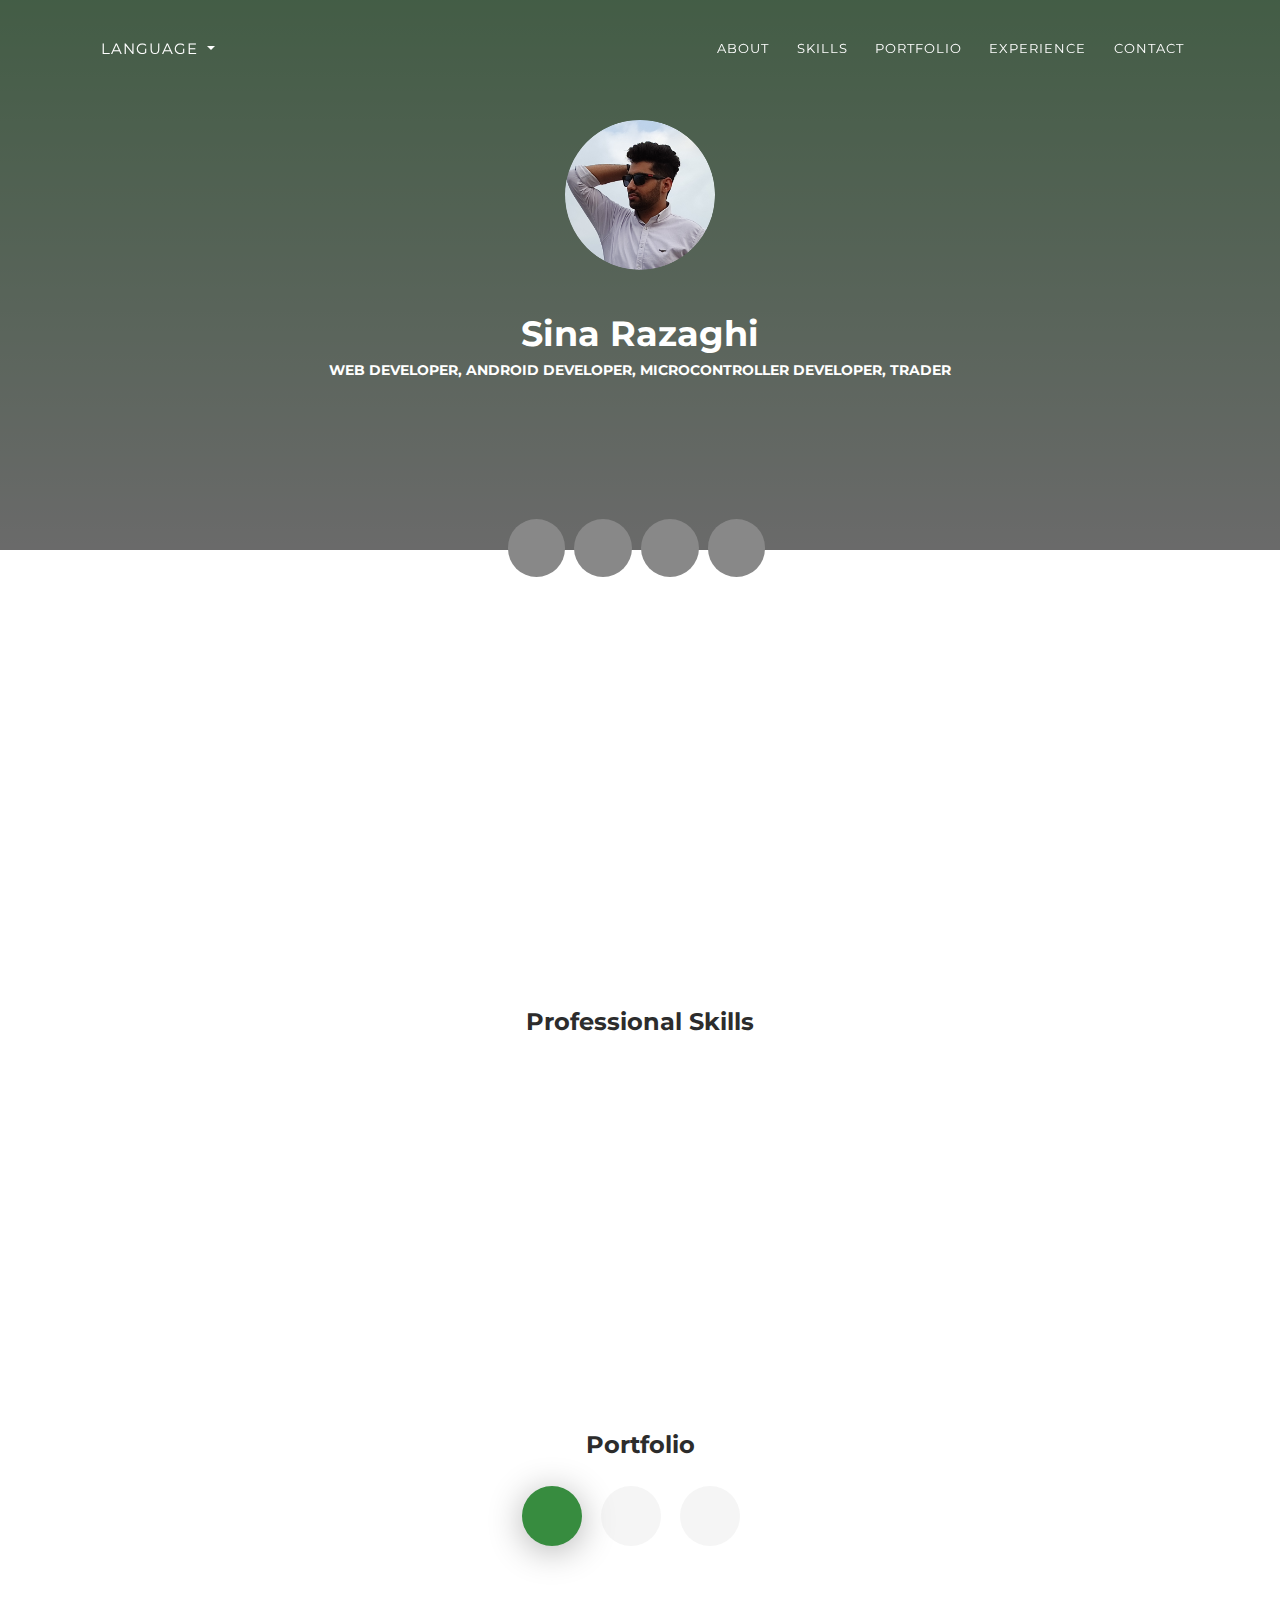
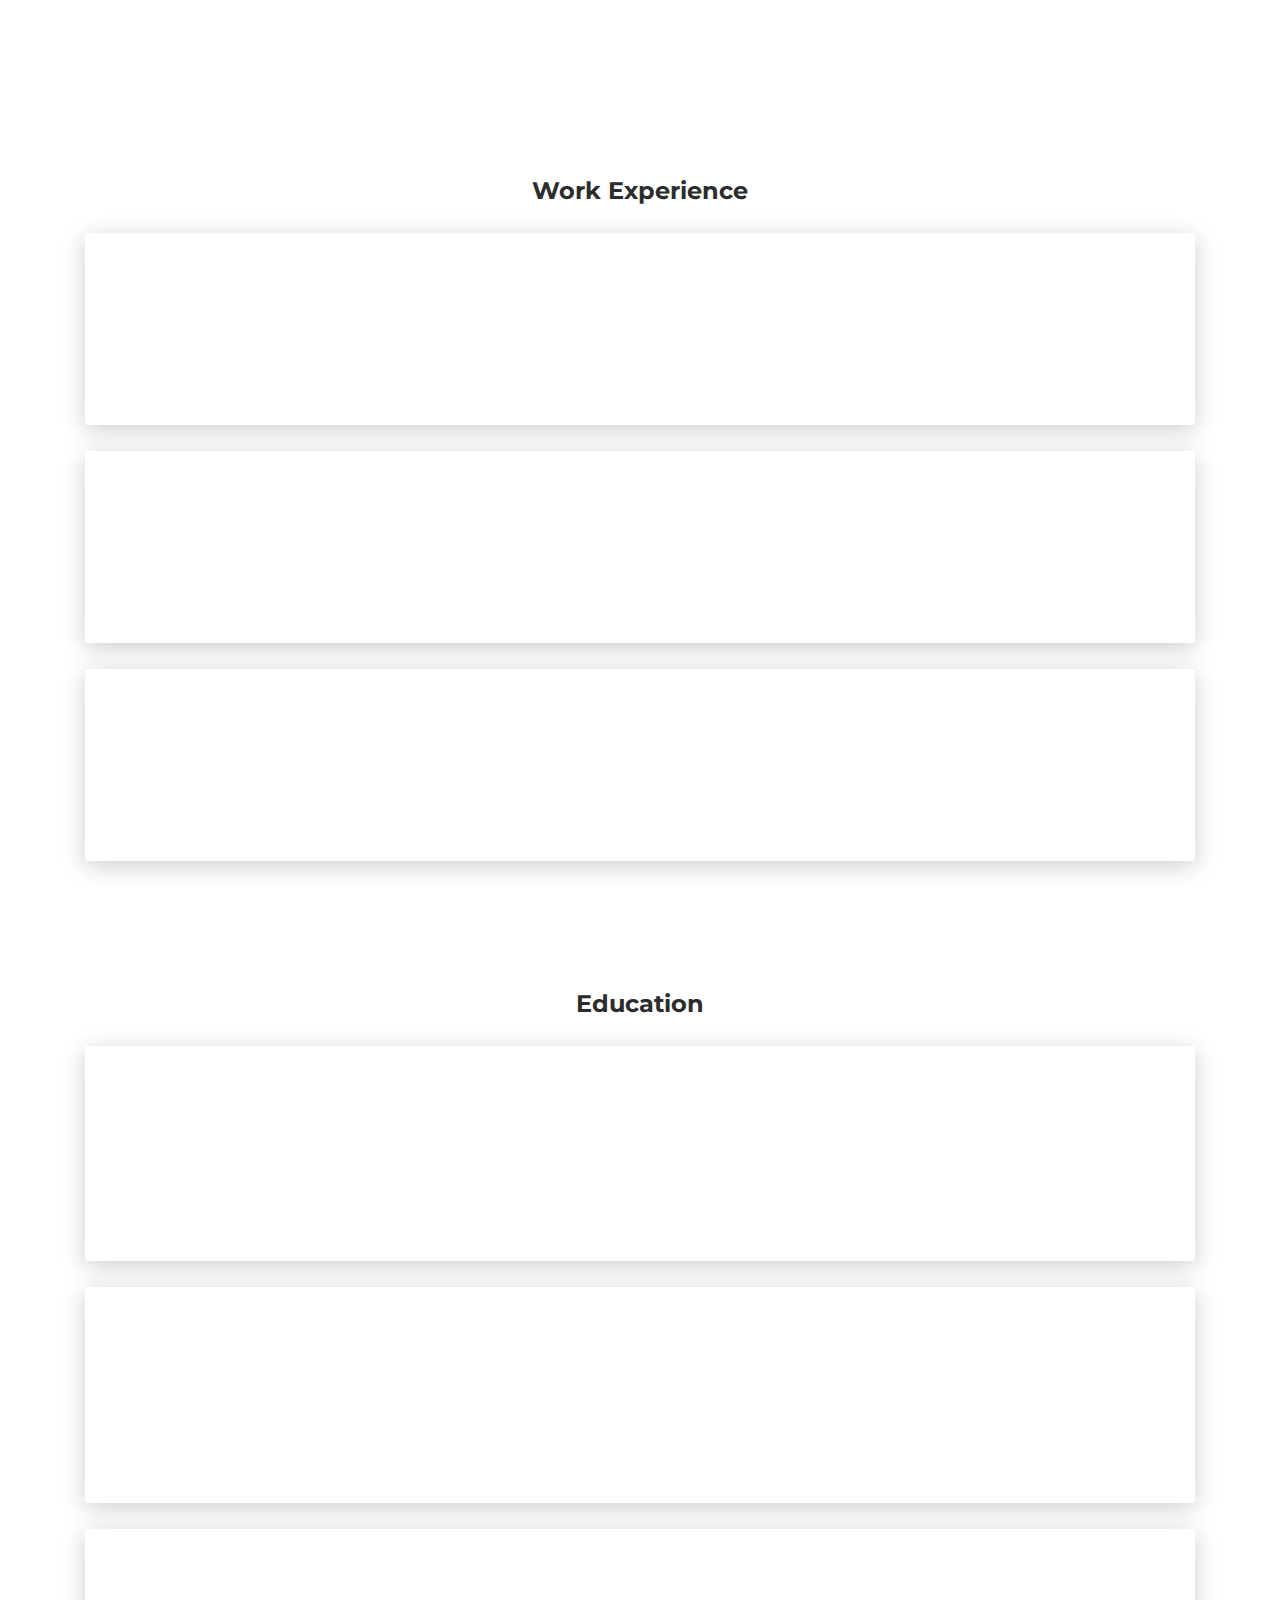
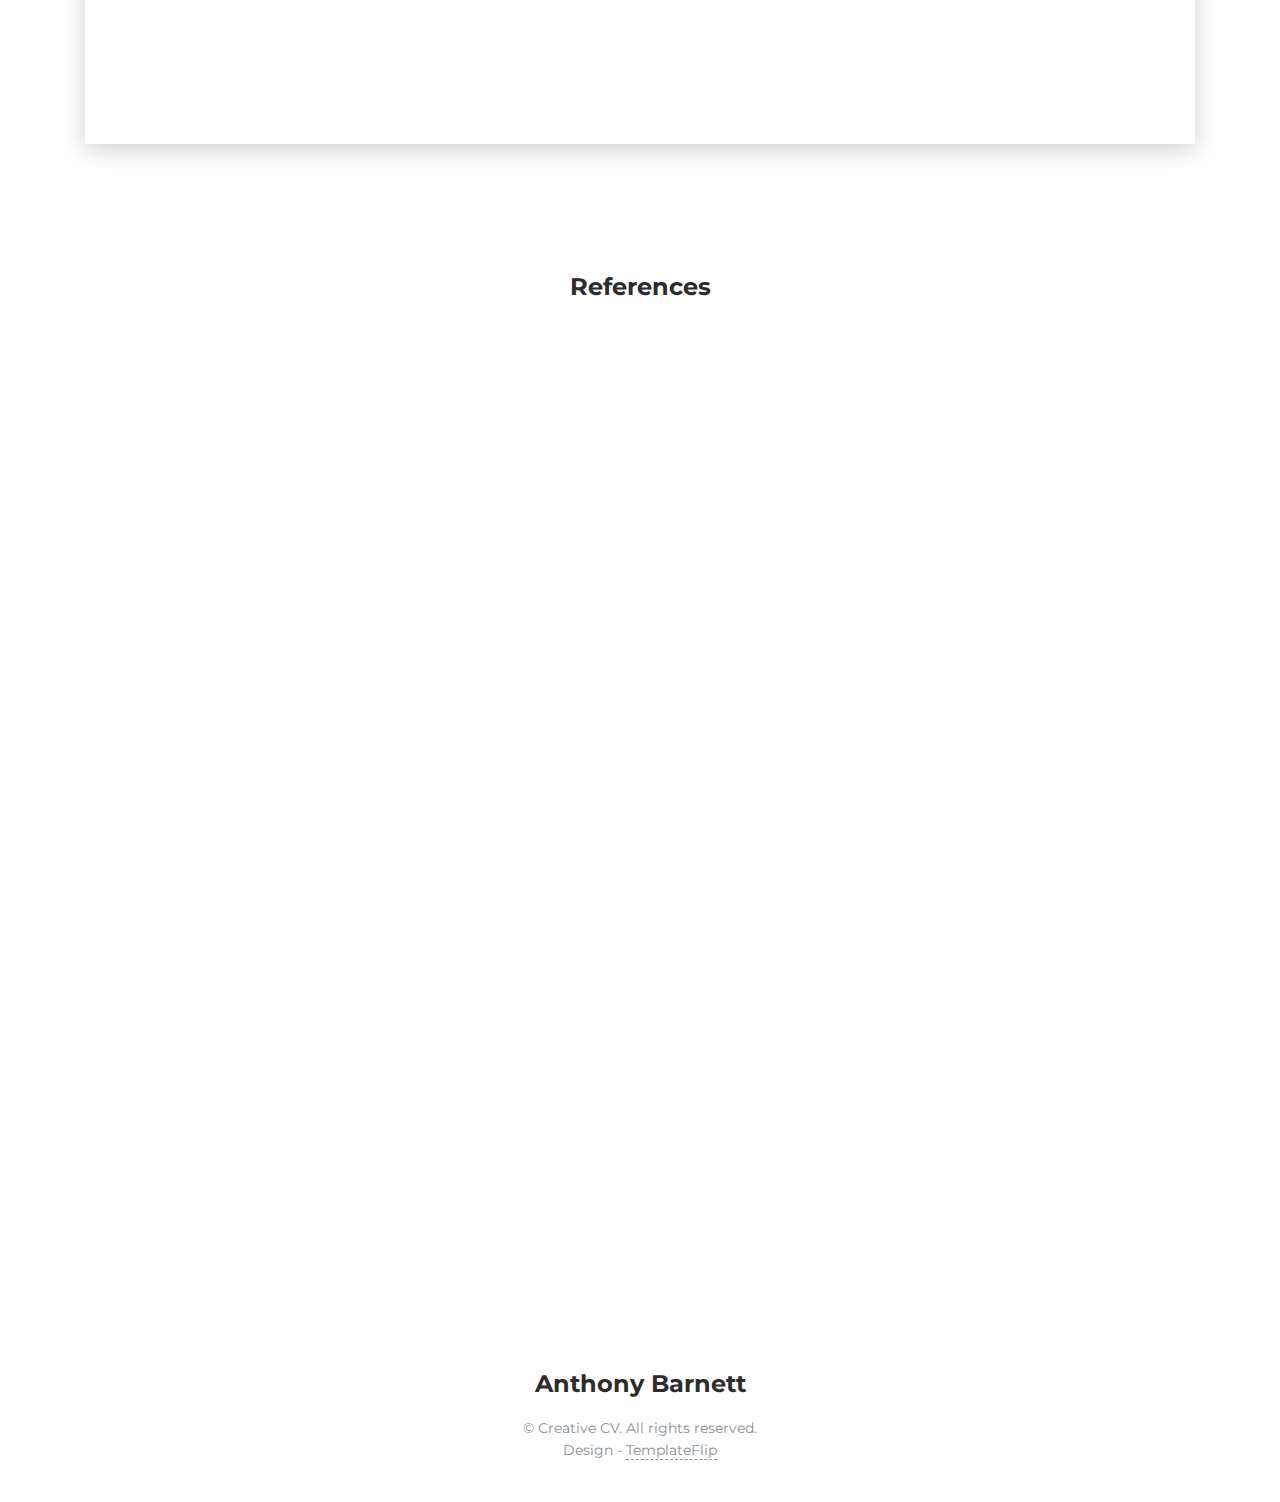
==== index.html @ 437d9777 "Update index.html" ====
<!DOCTYPE html>
<html lang="en-US">
  <head>
    <meta charset="UTF-8">
    <meta http-equiv="X-UA-Compatible" content="IE=edge">
    <meta name="viewport" content="width=device-width, initial-scale=1">
    <title>Sina Razaghi</title>
    <link href="https://fonts.googleapis.com/css?family=Montserrat:400,700,200" rel="stylesheet">
    <link href="https://maxcdn.bootstrapcdn.com/font-awesome/latest/css/font-awesome.min.css" rel="stylesheet">
    <link href="aos.css?ver=1.1.0" rel="stylesheet">
    <link href="bootstrap.min.css?ver=1.1.0" rel="stylesheet">
    <link href="main.css?ver=1.1.0" rel="stylesheet">
    <noscript>
      <style type="text/css">
        [data-aos] {
            opacity: 1 !important;
            transform: translate(0) scale(1) !important;
        }
      </style>
    </noscript>
  </head>
  <body id="top">
    <header>
      <div class="profile-page sidebar-collapse">
        <nav class="navbar navbar-expand-lg fixed-top navbar-transparent bg-primary" color-on-scroll="400">
          <div class="container">
            <div class="navbar-brand dropdown">
              <!-- <a class="navbar-brand nav-link dropdown-toggle" id="navbarDropdown" data-bs-toggle="dropdown" href="#" rel="tooltip">
                sina
              </a> -->
              <a class="nav-link dropdown-toggle" href="#" id="navbarDropdown" role="button" data-bs-toggle="dropdown" aria-expanded="false">
                Language
              </a>
              <ul class="dropdown-menu" aria-labelledby="navbarDropdown" rel="tooltip">
                <li><a class="dropdown-item" href="#">Persian</a></li>
                <li><hr class="dropdown-divider"></li>
                <li><a class="dropdown-item" href="index.html">English</a></li>
              </ul>
              
              <!-- <button class="navbar-toggler navbar-toggler" type="button" data-toggle="collapse" data-target="#navigation" aria-controls="navigation" aria-expanded="false" aria-label="Toggle navigation"><span class="navbar-toggler-bar bar1"></span><span class="navbar-toggler-bar bar2"></span><span class="navbar-toggler-bar bar3"></span></button> -->
            </div>
            <div class="collapse navbar-collapse justify-content-end" id="navigation">
              <ul class="navbar-nav">
                <li class="nav-item"><a class="nav-link smooth-scroll" href="#about">About</a></li>
                <li class="nav-item"><a class="nav-link smooth-scroll" href="#skill">Skills</a></li>
                <li class="nav-item"><a class="nav-link smooth-scroll" href="#portfolio">Portfolio</a></li>
                <li class="nav-item"><a class="nav-link smooth-scroll" href="#experience">Experience</a></li>
                <li class="nav-item"><a class="nav-link smooth-scroll" href="#contact">Contact</a></li>
              </ul>
            </div>
          </div>
        </nav>
      </div>
    </header>
    <div class="page-content">
      <div>
<div class="profile-page">
  <div class="wrapper">
    <div class="page-header page-header-small" filter-color="green">
      <div class="page-header-image" data-parallax="true" style="background-image: url('images/cc-bg-1.jpg')"></div>
      <div class="container">
        <div class="content-center">
          <div class="cc-profile-image"><a href="#"><img src="Sina.png" alt="Image"/></a></div>
          <div class="h2 title">Sina Razaghi</div>
          <p class="category text-white">
            Web Developer, 
            Android Developer, 
            Microcontroller Developer, 
            Trader</p>
          <a class="btn btn-primary smooth-scroll mr-2" href="#contact" data-aos="zoom-in" data-aos-anchor="data-aos-anchor">Hire Me</a>
          <a class="btn btn-primary" href="https://s23.picofile.com/file/8447921626/Sina_Razaghi.pdf.html" data-aos="zoom-in" data-aos-anchor="data-aos-anchor">Download CV</a>
        </div>
      </div>
      <div class="section">
        <div class="container">
          <div class="button-container"><a class="btn btn-default btn-round btn-lg btn-icon" href="#" rel="tooltip" title="Follow me on Facebook"><i class="fa fa-facebook"></i></a><a class="btn btn-default btn-round btn-lg btn-icon" href="#" rel="tooltip" title="Follow me on Twitter"><i class="fa fa-twitter"></i></a><a class="btn btn-default btn-round btn-lg btn-icon" href="#" rel="tooltip" title="Follow me on Google+"><i class="fa fa-google-plus"></i></a><a class="btn btn-default btn-round btn-lg btn-icon" href="#" rel="tooltip" title="Follow me on Instagram"><i class="fa fa-instagram"></i></a></div>
        </div>
      </div>
    </div>
  </div>
</div>
<div class="section" id="about">
  <div class="container">
    <div class="card" data-aos="fade-up" data-aos-offset="10">
      <div class="row">
        <div class="col-lg-6 col-md-12">
          <div class="card-body">
            <div class="h4 mt-0 title">About</div>
            <p>Hello! I am Sina Razaghi. Web Developer, Android Developer, Microcontroller Developer and Trader.</p>
            <p>
              I'm learning Web3.
            </p>
          </div>
        </div>
        <div class="col-lg-6 col-md-12">
          <div class="card-body">
            <div class="h4 mt-0 title">Basic Information</div>
            <div class="row">
              <div class="col-sm-4"><strong class="text-uppercase">Age:</strong></div>
              <div class="col-sm-8">21</div>
            </div>
            <div class="row mt-3">
              <div class="col-sm-4"><strong class="text-uppercase">Email:</strong></div>
              <div class="col-sm-8">sina.razaghi79@gmail.com</div>
            </div>
            <div class="row mt-3">
              <div class="col-sm-4"><strong class="text-uppercase">Phone:</strong></div>
              <div class="col-sm-8">+989159675821</div>
            </div>
            <div class="row mt-3">
              <div class="col-sm-4"><strong class="text-uppercase">Address:</strong></div>
              <div class="col-sm-8">Iran, Mashhad, Elahie st, Sadeghie 5</div>
            </div>
            <div class="row mt-3">
              <div class="col-sm-4"><strong class="text-uppercase">Language:</strong></div>
              <div class="col-sm-8">Persian, English</div>
            </div>
          </div>
        </div>
      </div>
    </div>
  </div>
</div>
<div class="section" id="skill">
  <div class="container">
    <div class="h4 text-center mb-4 title">Professional Skills</div>
    <div class="card" data-aos="fade-up" data-aos-anchor-placement="top-bottom">
      <div class="card-body">
        <div class="row">
          <div class="col-md-6">
            <div class="progress-container progress-primary"><span class="progress-badge">HTML & CSS & JS</span>
              <div class="progress">
                <div class="progress-bar progress-bar-primary" data-aos="progress-full" data-aos-offset="10" data-aos-duration="2000" role="progressbar" aria-valuenow="60" aria-valuemin="0" aria-valuemax="100" style="width: 60%;"></div><span class="progress-value">60%</span>
              </div>
            </div>
          </div>
          <div class="col-md-6">
            <div class="progress-container progress-primary"><span class="progress-badge">Flutter</span>
              <div class="progress">
                <div class="progress-bar progress-bar-primary" data-aos="progress-full" data-aos-offset="10" data-aos-duration="2000" role="progressbar" aria-valuenow="60" aria-valuemin="0" aria-valuemax="100" style="width: 70%;"></div><span class="progress-value">70%</span>
              </div>
            </div>
          </div>
        </div>
        <div class="row">
          <div class="col-md-6">
            <div class="progress-container progress-primary"><span class="progress-badge">Python</span>
              <div class="progress">
                <div class="progress-bar progress-bar-primary" data-aos="progress-full" data-aos-offset="10" data-aos-duration="2000" role="progressbar" aria-valuenow="60" aria-valuemin="0" aria-valuemax="100" style="width: 80%;"></div><span class="progress-value">80%</span>
              </div>
            </div>
          </div>
          <div class="col-md-6">
            <div class="progress-container progress-primary"><span class="progress-badge">C#</span>
              <div class="progress">
                <div class="progress-bar progress-bar-primary" data-aos="progress-full" data-aos-offset="10" data-aos-duration="2000" role="progressbar" aria-valuenow="60" aria-valuemin="0" aria-valuemax="100" style="width: 60%;"></div><span class="progress-value">60%</span>
              </div>
            </div>
          </div>
        </div>
        <div class="row">
          <div class="col-md-6">
            <div class="progress-container progress-primary"><span class="progress-badge">React-js</span>
              <div class="progress">
                <div class="progress-bar progress-bar-primary" data-aos="progress-full" data-aos-offset="10" data-aos-duration="2000" role="progressbar" aria-valuenow="60" aria-valuemin="0" aria-valuemax="100" style="width: 60%;"></div><span class="progress-value">60%</span>
              </div>
            </div>
          </div>
          <div class="col-md-6">
            <div class="progress-container progress-primary"><span class="progress-badge">Microcontroller</span>
              <div class="progress">
                <div class="progress-bar progress-bar-primary" data-aos="progress-full" data-aos-offset="10" data-aos-duration="2000" role="progressbar" aria-valuenow="60" aria-valuemin="0" aria-valuemax="100" style="width: 70%;"></div><span class="progress-value">70%</span>
              </div>
            </div>
          </div>
        </div>
      </div>
    </div>
  </div>
</div>
<div class="section" id="portfolio">
  <div class="container">
    <div class="row">
      <div class="col-md-6 ml-auto mr-auto">
        <div class="h4 text-center mb-4 title">Portfolio</div>
        <div class="nav-align-center">
          <ul class="nav nav-pills nav-pills-primary" role="tablist">
            <li class="nav-item"><a class="nav-link active" data-toggle="tab" href="#web-development" role="tablist"><i class="fa fa-laptop" aria-hidden="true"></i></a></li>
            <li class="nav-item"><a class="nav-link" data-toggle="tab" href="#graphic-design" role="tablist"><i class="fa fa-picture-o" aria-hidden="true"></i></a></li>
            <li class="nav-item"><a class="nav-link" data-toggle="tab" href="#Photography" role="tablist"><i class="fa fa-camera" aria-hidden="true"></i></a></li>
          </ul>
        </div>
      </div>
    </div>
    <div class="tab-content gallery mt-5">
      <div class="tab-pane active" id="web-development">
        <div class="ml-auto mr-auto">
          <div class="row">
            <div class="col-md-6">
              <div class="cc-porfolio-image img-raised" data-aos="fade-up" data-aos-anchor-placement="top-bottom"><a href="#web-development">
                  <figure class="cc-effect"><img src="images/project-1.jpg" alt="Image"/>
                    <figcaption>
                      <div class="h4">Recent Project</div>
                      <p>Web Development</p>
                    </figcaption>
                  </figure></a></div>
              <div class="cc-porfolio-image img-raised" data-aos="fade-up" data-aos-anchor-placement="top-bottom"><a href="#web-development">
                  <figure class="cc-effect"><img src="images/project-2.jpg" alt="Image"/>
                    <figcaption>
                      <div class="h4">Startup Project</div>
                      <p>Web Development</p>
                    </figcaption>
                  </figure></a></div>
            </div>
            <div class="col-md-6">
              <div class="cc-porfolio-image img-raised" data-aos="fade-up" data-aos-anchor-placement="top-bottom"><a href="#web-development">
                  <figure class="cc-effect"><img src="images/project-3.jpg" alt="Image"/>
                    <figcaption>
                      <div class="h4">Food Order Project</div>
                      <p>Web Development</p>
                    </figcaption>
                  </figure></a></div>
              <div class="cc-porfolio-image img-raised" data-aos="fade-up" data-aos-anchor-placement="top-bottom"><a href="#web-development">
                  <figure class="cc-effect"><img src="images/project-4.jpg" alt="Image"/>
                    <figcaption>
                      <div class="h4">Web Advertising Project</div>
                      <p>Web Development</p>
                    </figcaption>
                  </figure></a></div>
            </div>
          </div>
        </div>
      </div>
      <div class="tab-pane" id="graphic-design" role="tabpanel">
        <div class="ml-auto mr-auto">
          <div class="row">
            <div class="col-md-6">
              <div class="cc-porfolio-image img-raised" data-aos="fade-up" data-aos-anchor-placement="top-bottom"><a href="#graphic-design">
                  <figure class="cc-effect"><img src="images/graphic-design-1.jpg" alt="Image"/>
                    <figcaption>
                      <div class="h4">Triangle Pattern</div>
                      <p>Graphic Design</p>
                    </figcaption>
                  </figure></a></div>
              <div class="cc-porfolio-image img-raised" data-aos="fade-up" data-aos-anchor-placement="top-bottom"><a href="#graphic-design">
                  <figure class="cc-effect"><img src="images/graphic-design-2.jpg" alt="Image"/>
                    <figcaption>
                      <div class="h4">Abstract Umbrella</div>
                      <p>Graphic Design</p>
                    </figcaption>
                  </figure></a></div>
            </div>
            <div class="col-md-6">
              <div class="cc-porfolio-image img-raised" data-aos="fade-up" data-aos-anchor-placement="top-bottom"><a href="#graphic-design">
                  <figure class="cc-effect"><img src="images/graphic-design-3.jpg" alt="Image"/>
                    <figcaption>
                      <div class="h4">Cube Surface Texture</div>
                      <p>Graphic Design</p>
                    </figcaption>
                  </figure></a></div>
              <div class="cc-porfolio-image img-raised" data-aos="fade-up" data-aos-anchor-placement="top-bottom"><a href="#graphic-design">
                  <figure class="cc-effect"><img src="images/graphic-design-4.jpg" alt="Image"/>
                    <figcaption>
                      <div class="h4">Abstract Line</div>
                      <p>Graphic Design</p>
                    </figcaption>
                  </figure></a></div>
            </div>
          </div>
        </div>
      </div>
      <div class="tab-pane" id="Photography" role="tabpanel">
        <div class="ml-auto mr-auto">
          <div class="row">
            <div class="col-md-6">
              <div class="cc-porfolio-image img-raised" data-aos="fade-up" data-aos-anchor-placement="top-bottom"><a href="#Photography">
                  <figure class="cc-effect"><img src="images/photography-1.jpg" alt="Image"/>
                    <figcaption>
                      <div class="h4">Photoshoot</div>
                      <p>Photography</p>
                    </figcaption>
                  </figure></a></div>
              <div class="cc-porfolio-image img-raised" data-aos="fade-up" data-aos-anchor-placement="top-bottom"><a href="#Photography">
                  <figure class="cc-effect"><img src="images/photography-3.jpg" alt="Image"/>
                    <figcaption>
                      <div class="h4">Wedding Photoshoot</div>
                      <p>Photography</p>
                    </figcaption>
                  </figure></a></div>
            </div>
            <div class="col-md-6">
              <div class="cc-porfolio-image img-raised" data-aos="fade-up" data-aos-anchor-placement="top-bottom"><a href="#Photography">
                  <figure class="cc-effect"><img src="images/photography-2.jpg" alt="Image"/>
                    <figcaption>
                      <div class="h4">Beach Photoshoot</div>
                      <p>Photography</p>
                    </figcaption>
                  </figure></a></div>
              <div class="cc-porfolio-image img-raised" data-aos="fade-up" data-aos-anchor-placement="top-bottom"><a href="#Photography">
                  <figure class="cc-effect"><img src="images/photography-4.jpg" alt="Image"/>
                    <figcaption>
                      <div class="h4">Nature Photoshoot</div>
                      <p>Photography</p>
                    </figcaption>
                  </figure></a></div>
            </div>
          </div>
        </div>
      </div>
    </div>
  </div>
</div>
<div class="section" id="experience">
  <div class="container cc-experience">
    <div class="h4 text-center mb-4 title">Work Experience</div>
    <div class="card">
      <div class="row">
        <div class="col-md-3 bg-primary" data-aos="fade-right" data-aos-offset="50" data-aos-duration="500">
          <div class="card-body cc-experience-header">
            <p>March 2016 - Present</p>
            <div class="h5">CreativeM</div>
          </div>
        </div>
        <div class="col-md-9" data-aos="fade-left" data-aos-offset="50" data-aos-duration="500">
          <div class="card-body">
            <div class="h5">Front End Developer</div>
            <p>Euismod massa scelerisque suspendisse fermentum habitant vitae ullamcorper magna quam iaculis, tristique sapien taciti mollis interdum sagittis libero nunc inceptos tellus, hendrerit vel eleifend primis lectus quisque cubilia sed mauris. Lacinia porta vestibulum diam integer quisque eros pulvinar curae, curabitur feugiat arcu vivamus parturient aliquet laoreet at, eu etiam pretium molestie ultricies sollicitudin dui.</p>
          </div>
        </div>
      </div>
    </div>
    <div class="card">
      <div class="row">
        <div class="col-md-3 bg-primary" data-aos="fade-right" data-aos-offset="50" data-aos-duration="500">
          <div class="card-body cc-experience-header">
            <p>April 2014 - March 2016</p>
            <div class="h5">WebNote</div>
          </div>
        </div>
        <div class="col-md-9" data-aos="fade-left" data-aos-offset="50" data-aos-duration="500">
          <div class="card-body">
            <div class="h5">Web Developer</div>
            <p>Euismod massa scelerisque suspendisse fermentum habitant vitae ullamcorper magna quam iaculis, tristique sapien taciti mollis interdum sagittis libero nunc inceptos tellus, hendrerit vel eleifend primis lectus quisque cubilia sed mauris. Lacinia porta vestibulum diam integer quisque eros pulvinar curae, curabitur feugiat arcu vivamus parturient aliquet laoreet at, eu etiam pretium molestie ultricies sollicitudin dui.</p>
          </div>
        </div>
      </div>
    </div>
    <div class="card">
      <div class="row">
        <div class="col-md-3 bg-primary" data-aos="fade-right" data-aos-offset="50" data-aos-duration="500">
          <div class="card-body cc-experience-header">
            <p>April 2013 - February 2014</p>
            <div class="h5">WEBM</div>
          </div>
        </div>
        <div class="col-md-9" data-aos="fade-left" data-aos-offset="50" data-aos-duration="500">
          <div class="card-body">
            <div class="h5">Intern</div>
            <p>Euismod massa scelerisque suspendisse fermentum habitant vitae ullamcorper magna quam iaculis, tristique sapien taciti mollis interdum sagittis libero nunc inceptos tellus, hendrerit vel eleifend primis lectus quisque cubilia sed mauris. Lacinia porta vestibulum diam integer quisque eros pulvinar curae, curabitur feugiat arcu vivamus parturient aliquet laoreet at, eu etiam pretium molestie ultricies sollicitudin dui.</p>
          </div>
        </div>
      </div>
    </div>
  </div>
</div>
<div class="section">
  <div class="container cc-education">
    <div class="h4 text-center mb-4 title">Education</div>
    <div class="card">
      <div class="row">
        <div class="col-md-3 bg-primary" data-aos="fade-right" data-aos-offset="50" data-aos-duration="500">
          <div class="card-body cc-education-header">
            <p>2013 - 2015</p>
            <div class="h5">Master's Degree</div>
          </div>
        </div>
        <div class="col-md-9" data-aos="fade-left" data-aos-offset="50" data-aos-duration="500">
          <div class="card-body">
            <div class="h5">Master of Information Technology</div>
            <p class="category">University of Computer Science</p>
            <p>Euismod massa scelerisque suspendisse fermentum habitant vitae ullamcorper magna quam iaculis, tristique sapien taciti mollis interdum sagittis libero nunc inceptos tellus, hendrerit vel eleifend primis lectus quisque cubilia sed mauris. Lacinia porta vestibulum diam integer quisque eros pulvinar curae, curabitur feugiat arcu vivamus parturient aliquet laoreet at, eu etiam pretium molestie ultricies sollicitudin dui.</p>
          </div>
        </div>
      </div>
    </div>
    <div class="card">
      <div class="row">
        <div class="col-md-3 bg-primary" data-aos="fade-right" data-aos-offset="50" data-aos-duration="500">
          <div class="card-body cc-education-header">
            <p>2009 - 2013</p>
            <div class="h5">Bachelor's Degree</div>
          </div>
        </div>
        <div class="col-md-9" data-aos="fade-left" data-aos-offset="50" data-aos-duration="500">
          <div class="card-body">
            <div class="h5">Bachelor of Computer Science</div>
            <p class="category">University of Computer Science</p>
            <p>Euismod massa scelerisque suspendisse fermentum habitant vitae ullamcorper magna quam iaculis, tristique sapien taciti mollis interdum sagittis libero nunc inceptos tellus, hendrerit vel eleifend primis lectus quisque cubilia sed mauris. Lacinia porta vestibulum diam integer quisque eros pulvinar curae, curabitur feugiat arcu vivamus parturient aliquet laoreet at, eu etiam pretium molestie ultricies sollicitudin dui.</p>
          </div>
        </div>
      </div>
    </div>
    <div class="card">
      <div class="row">
        <div class="col-md-3 bg-primary" data-aos="fade-right" data-aos-offset="50" data-aos-duration="500">
          <div class="card-body cc-education-header">
            <p>2007 - 2009</p>
            <div class="h5">High School</div>
          </div>
        </div>
        <div class="col-md-9" data-aos="fade-left" data-aos-offset="50" data-aos-duration="500">
          <div class="card-body">
            <div class="h5">Science and Mathematics</div>
            <p class="category">School of Secondary board</p>
            <p>Euismod massa scelerisque suspendisse fermentum habitant vitae ullamcorper magna quam iaculis, tristique sapien taciti mollis interdum sagittis libero nunc inceptos tellus, hendrerit vel eleifend primis lectus quisque cubilia sed mauris. Lacinia porta vestibulum diam integer quisque eros pulvinar curae, curabitur feugiat arcu vivamus parturient aliquet laoreet at, eu etiam pretium molestie ultricies sollicitudin dui.</p>
          </div>
        </div>
      </div>
    </div>
  </div>
</div>
<div class="section" id="reference">
  <div class="container cc-reference">
    <div class="h4 mb-4 text-center title">References</div>
    <div class="card" data-aos="zoom-in">
      <div class="carousel slide" id="cc-Indicators" data-ride="carousel">
        <ol class="carousel-indicators">
          <li class="active" data-target="#cc-Indicators" data-slide-to="0"></li>
          <li data-target="#cc-Indicators" data-slide-to="1"></li>
          <li data-target="#cc-Indicators" data-slide-to="2"></li>
        </ol>
        <div class="carousel-inner">
          <div class="carousel-item active">
            <div class="row">
              <div class="col-lg-2 col-md-3 cc-reference-header"><img src="images/reference-image-1.jpg" alt="Image"/>
                <div class="h5 pt-2">Aiyana</div>
                <p class="category">CEO / WEBM</p>
              </div>
              <div class="col-lg-10 col-md-9">
                <p> Habitasse venenatis commodo tempor eleifend arcu sociis sollicitudin ante pulvinar ad, est porta cras erat ullamcorper volutpat metus duis platea convallis, tortor primis ac quisque etiam luctus nisl nullam fames. Ligula purus suscipit tempus nascetur curabitur donec nam ullamcorper, laoreet nullam mauris dui aptent facilisis neque elementum ac, risus semper felis parturient fringilla rhoncus eleifend.</p>
              </div>
            </div>
          </div>
          <div class="carousel-item">
            <div class="row">
              <div class="col-lg-2 col-md-3 cc-reference-header"><img src="images/reference-image-2.jpg" alt="Image"/>
                <div class="h5 pt-2">Braiden</div>
                <p class="category">CEO / Creativem</p>
              </div>
              <div class="col-lg-10 col-md-9">
                <p> Habitasse venenatis commodo tempor eleifend arcu sociis sollicitudin ante pulvinar ad, est porta cras erat ullamcorper volutpat metus duis platea convallis, tortor primis ac quisque etiam luctus nisl nullam fames. Ligula purus suscipit tempus nascetur curabitur donec nam ullamcorper, laoreet nullam mauris dui aptent facilisis neque elementum ac, risus semper felis parturient fringilla rhoncus eleifend.</p>
              </div>
            </div>
          </div>
          <div class="carousel-item">
            <div class="row">
              <div class="col-lg-2 col-md-3 cc-reference-header"><img src="images/reference-image-3.jpg" alt="Image"/>
                <div class="h5 pt-2">Alexander</div>
                <p class="category">CEO / Webnote</p>
              </div>
              <div class="col-lg-10 col-md-9">
                <p> Habitasse venenatis commodo tempor eleifend arcu sociis sollicitudin ante pulvinar ad, est porta cras erat ullamcorper volutpat metus duis platea convallis, tortor primis ac quisque etiam luctus nisl nullam fames. Ligula purus suscipit tempus nascetur curabitur donec nam ullamcorper, laoreet nullam mauris dui aptent facilisis neque elementum ac, risus semper felis parturient fringilla rhoncus eleifend.</p>
              </div>
            </div>
          </div>
        </div>
      </div>
    </div>
  </div>
</div>
<div class="section" id="contact">
  <div class="cc-contact-information" style="background-image: url('images/staticmap.png')">
    <div class="container">
      <div class="cc-contact">
        <div class="row">
          <div class="col-md-9">
            <div class="card mb-0" data-aos="zoom-in">
              <div class="h4 text-center title">Contact Me</div>
              <div class="row">
                <div class="col-md-6">
                  <div class="card-body">
                    <form action="https://formspree.io/your@email.com" method="POST">
                      <div class="p pb-3"><strong>Feel free to contact me </strong></div>
                      <div class="row mb-3">
                        <div class="col">
                          <div class="input-group"><span class="input-group-addon"><i class="fa fa-user-circle"></i></span>
                            <input class="form-control" type="text" name="name" placeholder="Name" required="required"/>
                          </div>
                        </div>
                      </div>
                      <div class="row mb-3">
                        <div class="col">
                          <div class="input-group"><span class="input-group-addon"><i class="fa fa-file-text"></i></span>
                            <input class="form-control" type="text" name="Subject" placeholder="Subject" required="required"/>
                          </div>
                        </div>
                      </div>
                      <div class="row mb-3">
                        <div class="col">
                          <div class="input-group"><span class="input-group-addon"><i class="fa fa-envelope"></i></span>
                            <input class="form-control" type="email" name="_replyto" placeholder="E-mail" required="required"/>
                          </div>
                        </div>
                      </div>
                      <div class="row mb-3">
                        <div class="col">
                          <div class="form-group">
                            <textarea class="form-control" name="message" placeholder="Your Message" required="required"></textarea>
                          </div>
                        </div>
                      </div>
                      <div class="row">
                        <div class="col">
                          <button class="btn btn-primary" type="submit">Send</button>
                        </div>
                      </div>
                    </form>
                  </div>
                </div>
                <div class="col-md-6">
                  <div class="card-body">
                    <p class="mb-0"><strong>Address </strong></p>
                    <p class="pb-2">140, City Center, New York, U.S.A</p>
                    <p class="mb-0"><strong>Phone</strong></p>
                    <p class="pb-2">+1718-111-0011</p>
                    <p class="mb-0"><strong>Email</strong></p>
                    <p>anthony@company.com</p>
                  </div>
                </div>
              </div>
            </div>
          </div>
        </div>
      </div>
    </div>
  </div>
</div></div>
    </div>
    <footer class="footer">
      <div class="container text-center"><a class="cc-facebook btn btn-link" href="#"><i class="fa fa-facebook fa-2x " aria-hidden="true"></i></a><a class="cc-twitter btn btn-link " href="#"><i class="fa fa-twitter fa-2x " aria-hidden="true"></i></a><a class="cc-google-plus btn btn-link" href="#"><i class="fa fa-google-plus fa-2x" aria-hidden="true"></i></a><a class="cc-instagram btn btn-link" href="#"><i class="fa fa-instagram fa-2x " aria-hidden="true"></i></a></div>
      <div class="h4 title text-center">Anthony Barnett</div>
      <div class="text-center text-muted">
        <p>&copy; Creative CV. All rights reserved.<br>Design - <a class="credit" href="https://templateflip.com" target="_blank">TemplateFlip</a></p>
      </div>
    </footer>
    <script src="jquery.3.2.1.min.js?ver=1.1.0"></script>
    <script src="popper.min.js?ver=1.1.0"></script>
    <script src="bootstrap.min.js?ver=1.1.0"></script>
    <script src="now-ui-kit.js?ver=1.1.0"></script>
    <script src="aos.js?ver=1.1.0"></script>
    <script src="main.js?ver=1.1.0"></script>
  </body>
</html>
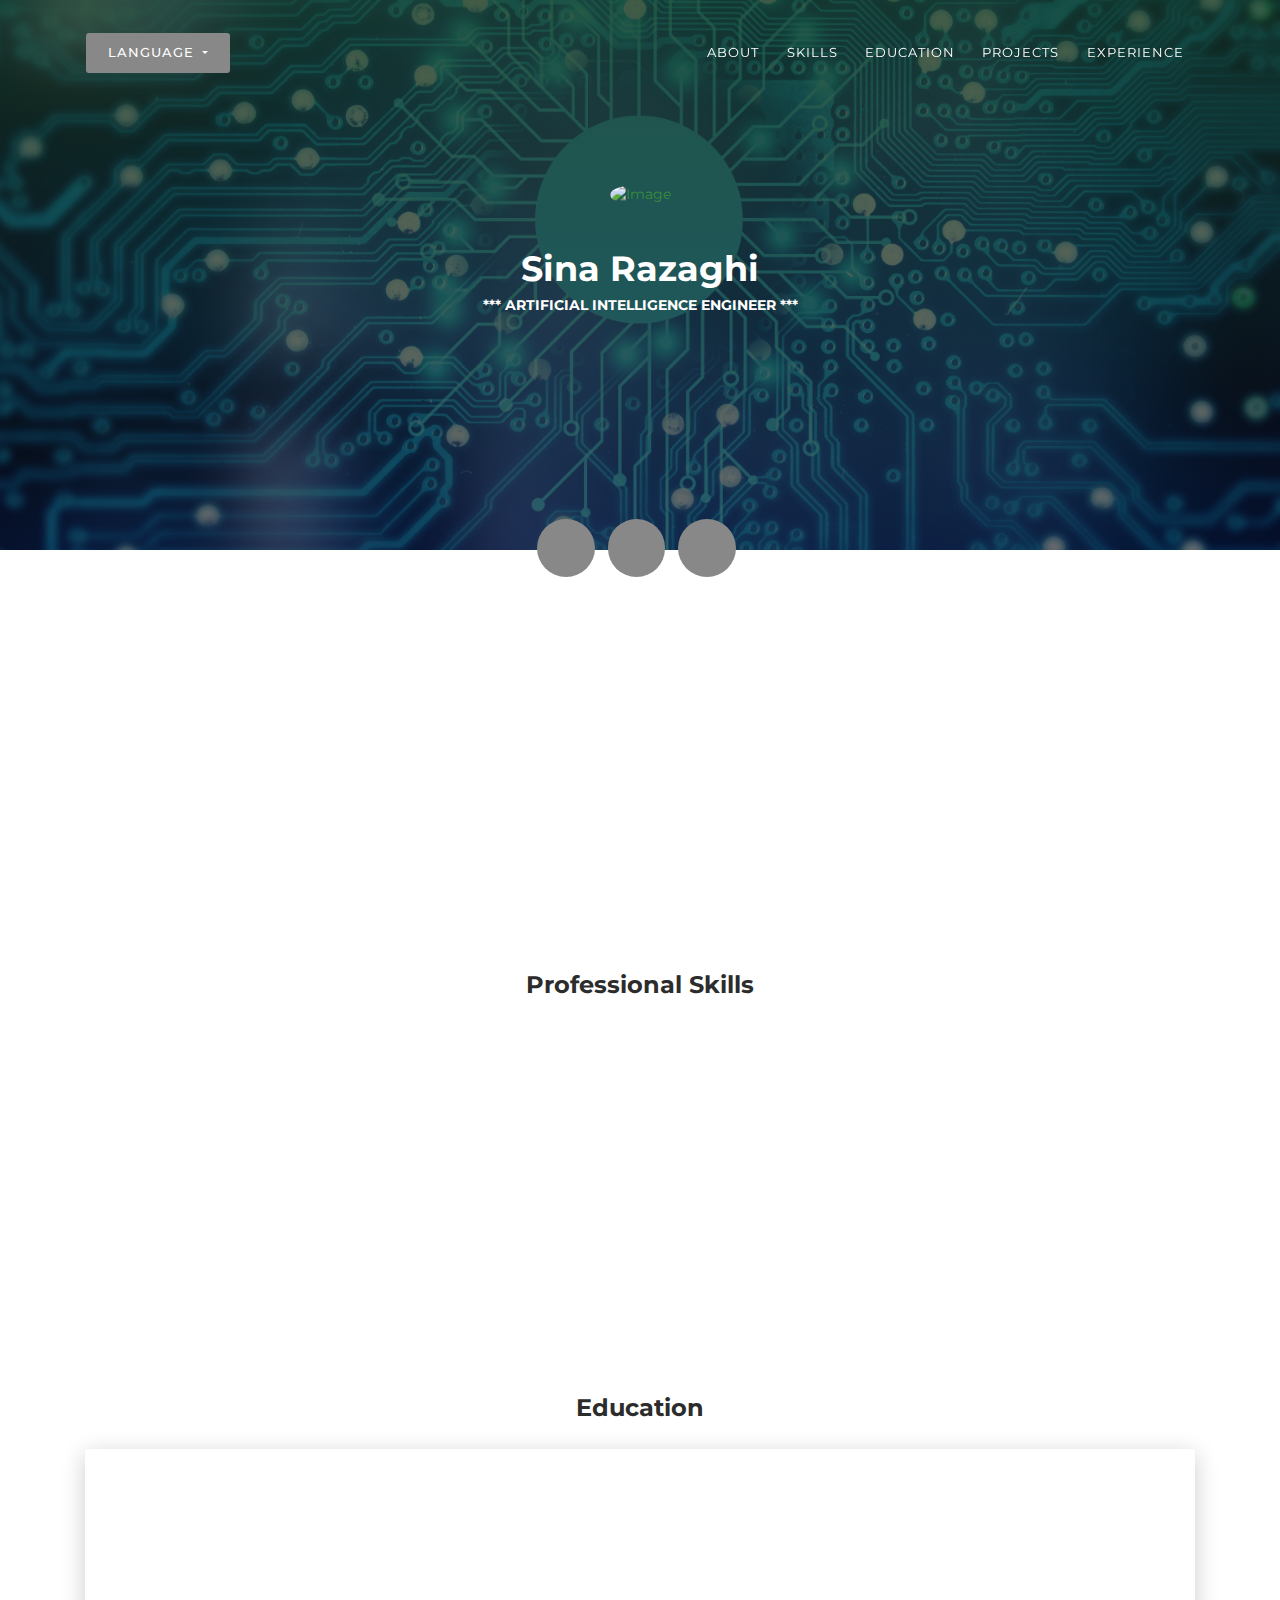
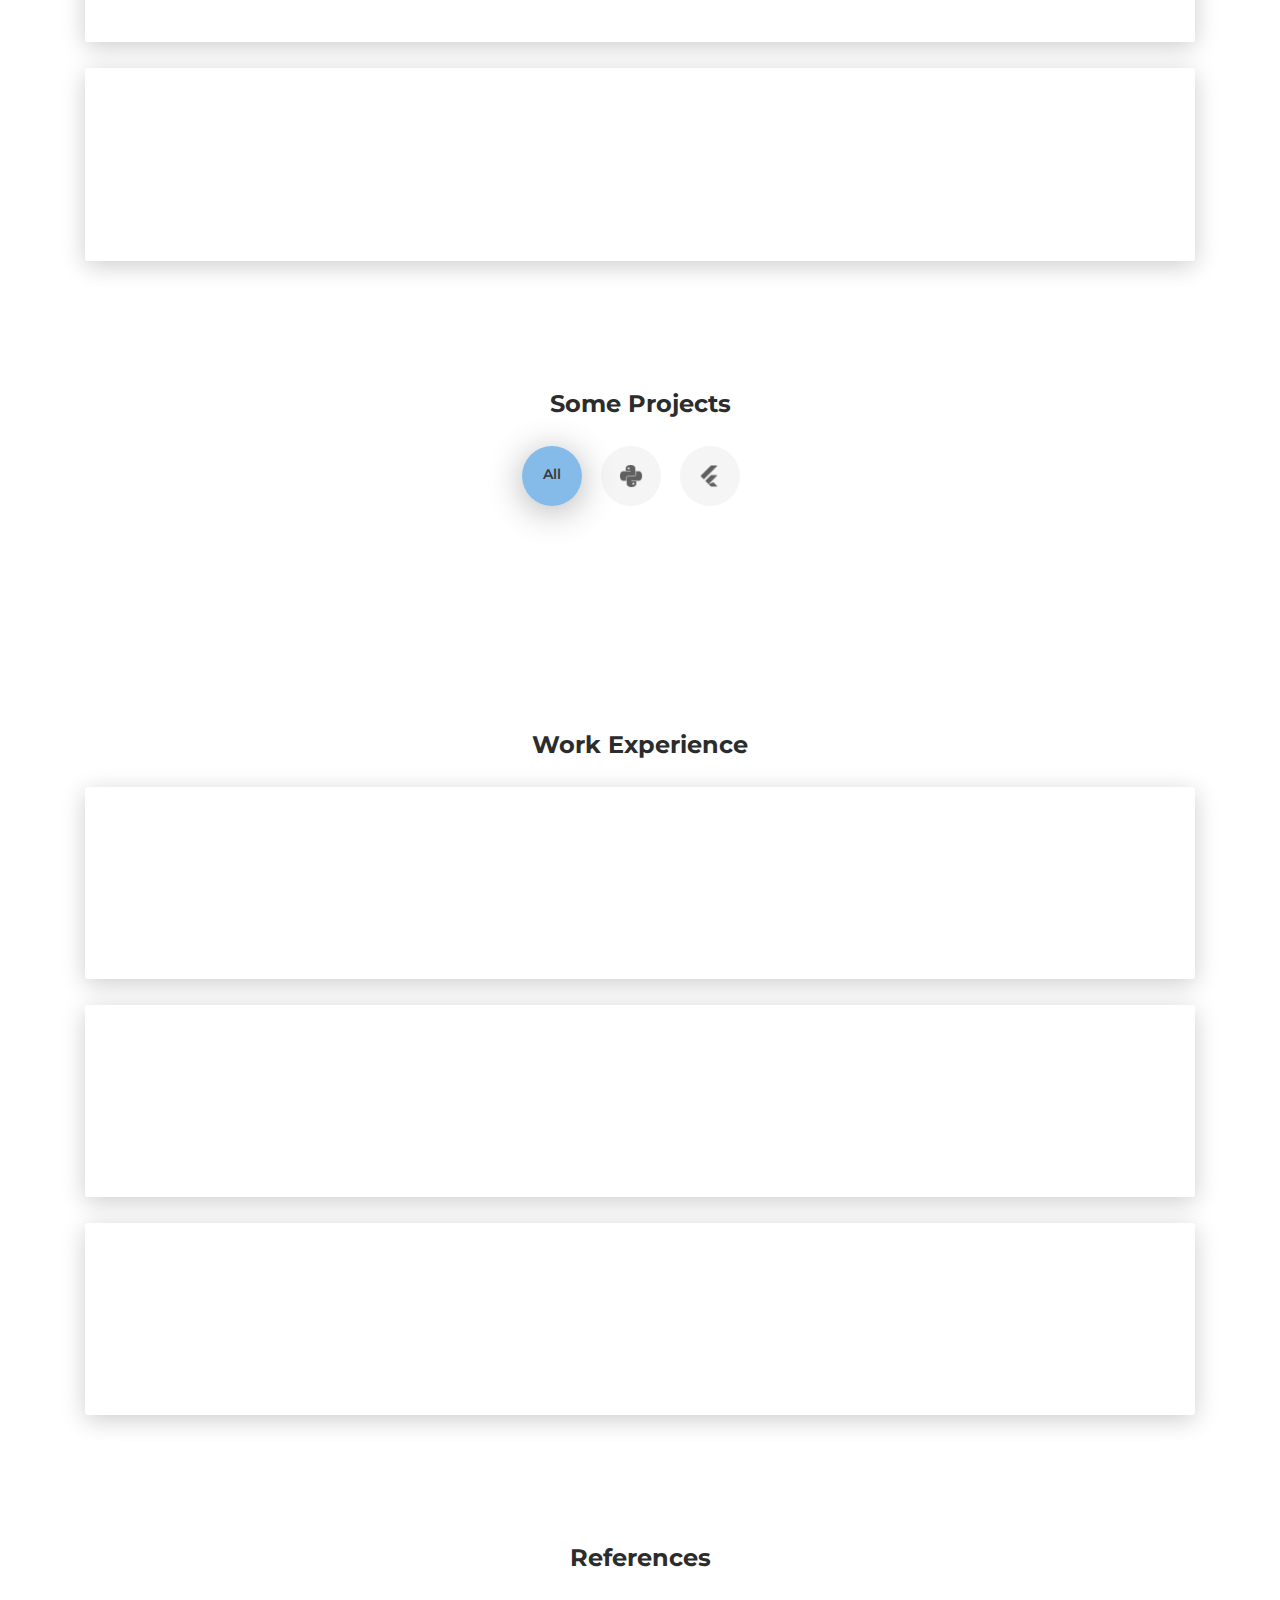
==== commit 97eade06: "some changes" ====
--- a/index.html
+++ b/index.html
@@ -4,9 +4,11 @@
     <meta charset="UTF-8">
     <meta http-equiv="X-UA-Compatible" content="IE=edge">
     <meta name="viewport" content="width=device-width, initial-scale=1">
+    <script src='https://kit.fontawesome.com/a076d05399.js' crossorigin='anonymous'></script>
     <title>Sina Razaghi</title>
     <link href="https://fonts.googleapis.com/css?family=Montserrat:400,700,200" rel="stylesheet">
     <link href="https://maxcdn.bootstrapcdn.com/font-awesome/latest/css/font-awesome.min.css" rel="stylesheet">
+    <link rel="stylesheet" href="https://cdn.jsdelivr.net/npm/fork-awesome@1.2.0/css/fork-awesome.min.css" integrity="sha256-XoaMnoYC5TH6/+ihMEnospgm0J1PM/nioxbOUdnM8HY=" crossorigin="anonymous">
     <link href="aos.css?ver=1.1.0" rel="stylesheet">
     <link href="bootstrap.min.css?ver=1.1.0" rel="stylesheet">
     <link href="main.css?ver=1.1.0" rel="stylesheet">
@@ -22,30 +24,24 @@
   <body id="top">
     <header>
       <div class="profile-page sidebar-collapse">
-        <nav class="navbar navbar-expand-lg fixed-top navbar-transparent bg-primary" color-on-scroll="400">
+        <nav class="navbar navbar-expand-lg fixed-top navbar-transparent bg-primary" color-on-scroll="100">
           <div class="container">
             <div class="navbar-brand dropdown">
-              <!-- <a class="navbar-brand nav-link dropdown-toggle" id="navbarDropdown" data-bs-toggle="dropdown" href="#" rel="tooltip">
-                sina
-              </a> -->
-              <a class="nav-link dropdown-toggle" href="#" id="navbarDropdown" role="button" data-bs-toggle="dropdown" aria-expanded="false">
-                Language
-              </a>
-              <ul class="dropdown-menu" aria-labelledby="navbarDropdown" rel="tooltip">
-                <li><a class="dropdown-item" href="#">Persian</a></li>
-                <li><hr class="dropdown-divider"></li>
-                <li><a class="dropdown-item" href="index.html">English</a></li>
-              </ul>
-              
-              <!-- <button class="navbar-toggler navbar-toggler" type="button" data-toggle="collapse" data-target="#navigation" aria-controls="navigation" aria-expanded="false" aria-label="Toggle navigation"><span class="navbar-toggler-bar bar1"></span><span class="navbar-toggler-bar bar2"></span><span class="navbar-toggler-bar bar3"></span></button> -->
+                <a class="btn dropdown-toggle" id="dropdownMenuButton" data-toggle="dropdown" aria-haspopup="true" aria-expanded="false">
+                  Language
+                </a>
+                <div class="dropdown-menu" aria-labelledby="dropdownMenuButton">
+                  <a class="dropdown-item" href="#">English</a>
+                  <a class="dropdown-item" href="#">Persian</a>
+                </div>
             </div>
             <div class="collapse navbar-collapse justify-content-end" id="navigation">
               <ul class="navbar-nav">
                 <li class="nav-item"><a class="nav-link smooth-scroll" href="#about">About</a></li>
                 <li class="nav-item"><a class="nav-link smooth-scroll" href="#skill">Skills</a></li>
-                <li class="nav-item"><a class="nav-link smooth-scroll" href="#portfolio">Portfolio</a></li>
+                <li class="nav-item"><a class="nav-link smooth-scroll" href="#education">Education</a></li>
+                <li class="nav-item"><a class="nav-link smooth-scroll" href="#portfolio">Projects</a></li>
                 <li class="nav-item"><a class="nav-link smooth-scroll" href="#experience">Experience</a></li>
-                <li class="nav-item"><a class="nav-link smooth-scroll" href="#contact">Contact</a></li>
               </ul>
             </div>
           </div>
@@ -56,24 +52,28 @@
       <div>
 <div class="profile-page">
   <div class="wrapper">
-    <div class="page-header page-header-small" filter-color="green">
-      <div class="page-header-image" data-parallax="true" style="background-image: url('images/cc-bg-1.jpg')"></div>
+    <div class="page-header page-header-small">
+      <div class="page-header-image" data-parallax="true" style="background-image: url('Screenshot from 2024-03-30 10-03-43.png')"></div>
       <div class="container">
         <div class="content-center">
-          <div class="cc-profile-image"><a href="#"><img src="Sina.png" alt="Image"/></a></div>
+          <div class="cc-profile-image"><a href="#"><img src="photo_2024-02-22_00-10-45.jpg" alt="Image"/></a></div>
           <div class="h2 title">Sina Razaghi</div>
           <p class="category text-white">
-            Web Developer, 
-            Android Developer, 
-            Microcontroller Developer, 
-            Trader</p>
+            *** Artificial Intelligence Engineer ***</p>
           <a class="btn btn-primary smooth-scroll mr-2" href="#contact" data-aos="zoom-in" data-aos-anchor="data-aos-anchor">Hire Me</a>
-          <a class="btn btn-primary" href="https://s23.picofile.com/file/8447921626/Sina_Razaghi.pdf.html" data-aos="zoom-in" data-aos-anchor="data-aos-anchor">Download CV</a>
+          <a class="btn btn-primary" href="https://s24.picofile.com/file/8451078034/Sina_Razaghi_CV.pdf.html" data-aos="zoom-in" data-aos-anchor="data-aos-anchor">Download CV</a>
         </div>
       </div>
       <div class="section">
         <div class="container">
-          <div class="button-container"><a class="btn btn-default btn-round btn-lg btn-icon" href="#" rel="tooltip" title="Follow me on Facebook"><i class="fa fa-facebook"></i></a><a class="btn btn-default btn-round btn-lg btn-icon" href="#" rel="tooltip" title="Follow me on Twitter"><i class="fa fa-twitter"></i></a><a class="btn btn-default btn-round btn-lg btn-icon" href="#" rel="tooltip" title="Follow me on Google+"><i class="fa fa-google-plus"></i></a><a class="btn btn-default btn-round btn-lg btn-icon" href="#" rel="tooltip" title="Follow me on Instagram"><i class="fa fa-instagram"></i></a></div>
+          <div class="button-container">
+            <a class="btn btn-default btn-round btn-lg btn-icon" href="https://www.linkedin.com/in/sina-razaghi-8327b219b" rel="tooltip" title="Follow me on LinkedIn">
+              <i class="fa fa-linkedin"></i></a>
+            <a class="btn btn-default btn-round btn-lg btn-icon" href="https://t.me/sina_razaghi_" rel="tooltip" title="Follow me on Telegtam">
+              <i class="fa fa-telegram"></i></a>
+            <a class="btn btn-default btn-round btn-lg btn-icon" href="https://github.com/sina-razaghi" rel="tooltip" title="Follow me on Github">
+              <i class="fa fa-github"></i></a>
+            </div>
         </div>
       </div>
     </div>
@@ -86,18 +86,17 @@
         <div class="col-lg-6 col-md-12">
           <div class="card-body">
             <div class="h4 mt-0 title">About</div>
-            <p>Hello! I am Sina Razaghi. Web Developer, Android Developer, Microcontroller Developer and Trader.</p>
-            <p>
-              I'm learning Web3.
-            </p>
+            <p style="text-align: justify;">Hello! 
+              <br/>I'm an AI Engineer, skilled at developing intelligent systems using Machine Learning and Deep Learning on Computer Vision and Natural Language Processing topics.</p>
+              
           </div>
         </div>
         <div class="col-lg-6 col-md-12">
           <div class="card-body">
-            <div class="h4 mt-0 title">Basic Information</div>
+            <div class="h4 mt-0 title">Information</div>
             <div class="row">
               <div class="col-sm-4"><strong class="text-uppercase">Age:</strong></div>
-              <div class="col-sm-8">21</div>
+              <div class="col-sm-8">23</div>
             </div>
             <div class="row mt-3">
               <div class="col-sm-4"><strong class="text-uppercase">Email:</strong></div>
@@ -105,15 +104,11 @@
             </div>
             <div class="row mt-3">
               <div class="col-sm-4"><strong class="text-uppercase">Phone:</strong></div>
-              <div class="col-sm-8">+989159675821</div>
-            </div>
-            <div class="row mt-3">
-              <div class="col-sm-4"><strong class="text-uppercase">Address:</strong></div>
-              <div class="col-sm-8">Iran, Mashhad, Elahie st, Sadeghie 5</div>
+              <div class="col-sm-8">(+98) 915 967 5821</div>
             </div>
             <div class="row mt-3">
               <div class="col-sm-4"><strong class="text-uppercase">Language:</strong></div>
-              <div class="col-sm-8">Persian, English</div>
+              <div class="col-sm-8">English, Persian</div>
             </div>
           </div>
         </div>
@@ -128,66 +123,130 @@
       <div class="card-body">
         <div class="row">
           <div class="col-md-6">
-            <div class="progress-container progress-primary"><span class="progress-badge">HTML & CSS & JS</span>
-              <div class="progress">
-                <div class="progress-bar progress-bar-primary" data-aos="progress-full" data-aos-offset="10" data-aos-duration="2000" role="progressbar" aria-valuenow="60" aria-valuemin="0" aria-valuemax="100" style="width: 60%;"></div><span class="progress-value">60%</span>
-              </div>
-            </div>
-          </div>
+            <div class="progress-container progress-primary"><span class="progress-badge">Python</span>
+              <div class="progress">
+                <div class="progress-bar progress-bar-primary" data-aos="progress-full" data-aos-offset="10" data-aos-duration="2000" 
+                role="progressbar" aria-valuenow="60" aria-valuemin="0" aria-valuemax="100" style="width: 95%;"></div>
+              </div>
+            </div>
+          </div>
+          <div class="col-md-6">
+            <div class="progress-container progress-primary"><span class="progress-badge">Machine Learning</span>
+              <div class="progress">
+                <div class="progress-bar progress-bar-primary" data-aos="progress-full" data-aos-offset="10" data-aos-duration="2000" 
+                role="progressbar" aria-valuenow="60" aria-valuemin="0" aria-valuemax="100" style="width: 90%;"></div>
+              </div>
+            </div>
+          </div>
+        </div>
+        <div class="row">
+          <div class="col-md-6">
+            <div class="progress-container progress-primary"><span class="progress-badge">Deep Learning</span>
+              <div class="progress">
+                <div class="progress-bar progress-bar-primary" data-aos="progress-full" data-aos-offset="10" data-aos-duration="2000" 
+                role="progressbar" aria-valuenow="60" aria-valuemin="0" aria-valuemax="100" style="width: 80%;"></div>
+              </div>
+            </div>
+          </div>
+          <div class="col-md-6">
+            <div class="progress-container progress-primary"><span class="progress-badge">Computer Vision</span>
+              <div class="progress">
+                <div class="progress-bar progress-bar-primary" data-aos="progress-full" data-aos-offset="10" data-aos-duration="2000" 
+                role="progressbar" aria-valuenow="60" aria-valuemin="0" aria-valuemax="100" style="width: 80%;"></div>
+              </div>
+            </div>
+          </div>
+        </div>
+        
+        <div class="row">
           <div class="col-md-6">
             <div class="progress-container progress-primary"><span class="progress-badge">Flutter</span>
               <div class="progress">
-                <div class="progress-bar progress-bar-primary" data-aos="progress-full" data-aos-offset="10" data-aos-duration="2000" role="progressbar" aria-valuenow="60" aria-valuemin="0" aria-valuemax="100" style="width: 70%;"></div><span class="progress-value">70%</span>
-              </div>
-            </div>
-          </div>
-        </div>
-        <div class="row">
-          <div class="col-md-6">
-            <div class="progress-container progress-primary"><span class="progress-badge">Python</span>
-              <div class="progress">
-                <div class="progress-bar progress-bar-primary" data-aos="progress-full" data-aos-offset="10" data-aos-duration="2000" role="progressbar" aria-valuenow="60" aria-valuemin="0" aria-valuemax="100" style="width: 80%;"></div><span class="progress-value">80%</span>
-              </div>
-            </div>
-          </div>
-          <div class="col-md-6">
-            <div class="progress-container progress-primary"><span class="progress-badge">C#</span>
-              <div class="progress">
-                <div class="progress-bar progress-bar-primary" data-aos="progress-full" data-aos-offset="10" data-aos-duration="2000" role="progressbar" aria-valuenow="60" aria-valuemin="0" aria-valuemax="100" style="width: 60%;"></div><span class="progress-value">60%</span>
-              </div>
-            </div>
-          </div>
-        </div>
-        <div class="row">
-          <div class="col-md-6">
-            <div class="progress-container progress-primary"><span class="progress-badge">React-js</span>
-              <div class="progress">
-                <div class="progress-bar progress-bar-primary" data-aos="progress-full" data-aos-offset="10" data-aos-duration="2000" role="progressbar" aria-valuenow="60" aria-valuemin="0" aria-valuemax="100" style="width: 60%;"></div><span class="progress-value">60%</span>
-              </div>
-            </div>
-          </div>
-          <div class="col-md-6">
-            <div class="progress-container progress-primary"><span class="progress-badge">Microcontroller</span>
-              <div class="progress">
-                <div class="progress-bar progress-bar-primary" data-aos="progress-full" data-aos-offset="10" data-aos-duration="2000" role="progressbar" aria-valuenow="60" aria-valuemin="0" aria-valuemax="100" style="width: 70%;"></div><span class="progress-value">70%</span>
-              </div>
-            </div>
-          </div>
-        </div>
-      </div>
-    </div>
-  </div>
-</div>
+                <div class="progress-bar progress-bar-primary" data-aos="progress-full" data-aos-offset="10" data-aos-duration="2000" 
+                role="progressbar" aria-valuenow="60" aria-valuemin="0" aria-valuemax="100" style="width: 60%;"></div>
+              </div>
+            </div>
+          </div>
+          <div class="col-md-6">
+            <div class="progress-container progress-primary"><span class="progress-badge">ICDL</span>
+              <div class="progress">
+                <div class="progress-bar progress-bar-primary" data-aos="progress-full" data-aos-offset="10" data-aos-duration="2000" 
+                role="progressbar" aria-valuenow="60" aria-valuemin="0" aria-valuemax="100" style="width: 90%;"></div>
+              </div>
+            </div>
+          </div>
+        </div>
+
+      </div>
+    </div>
+  </div>
+</div>
+
+<div class="section" id="education">
+  <div class="container cc-education">
+    <div class="h4 text-center mb-4 title">Education</div>
+    
+    <div class="card">
+      <div class="row">
+        <div class="col-md-3 bg-info" data-aos="fade-right" data-aos-offset="50" data-aos-duration="500">
+          <div class="card-body cc-education-header">
+            <p>2018 - 2022</p>
+            <div class="h5">Bachelor's Degree</div>
+          </div>
+        </div>
+        <div class="col-md-9" data-aos="fade-left" data-aos-offset="50" data-aos-duration="500">
+          <div class="card-body">
+            <div class="h5">Bachelor of Computer Science</div>
+            <p class="category">Hakim Sabzevari University</p>
+            <p>Hakim Sabzevari University (HSU) is one of the most developed public universities in Sabzevar city at Razavi Khorasan province, Iran. 
+              Hakim Sabzevari University is one of the most prestigious public universities in Iran and the oldest university in Sabzevar. 
+              HSU was established in 1973. 
+          </div>
+        </div>
+      </div>
+    </div>
+
+    <div class="card">
+      <div class="row">
+        <div class="col-md-3 bg-info" data-aos="fade-right" data-aos-offset="50" data-aos-duration="500">
+          <div class="card-body cc-education-header">
+            <p>2022 - 2024</p>
+            <div class="h5">Master's Degree</div>
+          </div>
+        </div>
+        <div class="col-md-9" data-aos="fade-left" data-aos-offset="50" data-aos-duration="500">
+          <div class="card-body">
+            <div class="h5">Master of Artifitial Intelligence</div>
+            <p class="category">Sadjad University</p>
+            <p>Hakim Sabzevari University (HSU) is one of the most developed public universities in Sabzevar city at Razavi Khorasan province, Iran. 
+              Hakim Sabzevari University is one of the most prestigious public universities in Iran and the oldest university in Sabzevar. 
+              HSU was established in 1973. 
+          </div>
+        </div>
+      </div>
+    </div>
+
+  </div>
+</div>
+
+
 <div class="section" id="portfolio">
   <div class="container">
     <div class="row">
       <div class="col-md-6 ml-auto mr-auto">
-        <div class="h4 text-center mb-4 title">Portfolio</div>
+        <div class="h4 text-center mb-4 title">Some Projects</div>
         <div class="nav-align-center">
           <ul class="nav nav-pills nav-pills-primary" role="tablist">
-            <li class="nav-item"><a class="nav-link active" data-toggle="tab" href="#web-development" role="tablist"><i class="fa fa-laptop" aria-hidden="true"></i></a></li>
-            <li class="nav-item"><a class="nav-link" data-toggle="tab" href="#graphic-design" role="tablist"><i class="fa fa-picture-o" aria-hidden="true"></i></a></li>
-            <li class="nav-item"><a class="nav-link" data-toggle="tab" href="#Photography" role="tablist"><i class="fa fa-camera" aria-hidden="true"></i></a></li>
+            
+            <li class="nav-item"><a class="nav-link active" data-toggle="tab" href="#graphic-design" role="tablist">
+              <span style="font-size: 100%;font-weight: 600;color: #383838;">All</span></a></li>
+
+            <li class="nav-item"><a class="nav-link" data-toggle="tab" href="#web-development" role="tablist">
+              <img src="iconpython.png" alt="Avatar" style="height: 100%;"></a></li>
+            
+            <li class="nav-item"><a class="nav-link" data-toggle="tab" href="#Photography" role="tablist">
+              <img src="iconflutter.png" alt="Avatar" style="height: 100%;"></a></li>
+
           </ul>
         </div>
       </div>
@@ -315,7 +374,7 @@
     <div class="h4 text-center mb-4 title">Work Experience</div>
     <div class="card">
       <div class="row">
-        <div class="col-md-3 bg-primary" data-aos="fade-right" data-aos-offset="50" data-aos-duration="500">
+        <div class="col-md-3 bg-info" data-aos="fade-right" data-aos-offset="50" data-aos-duration="500">
           <div class="card-body cc-experience-header">
             <p>March 2016 - Present</p>
             <div class="h5">CreativeM</div>
@@ -331,7 +390,7 @@
     </div>
     <div class="card">
       <div class="row">
-        <div class="col-md-3 bg-primary" data-aos="fade-right" data-aos-offset="50" data-aos-duration="500">
+        <div class="col-md-3 bg-info" data-aos="fade-right" data-aos-offset="50" data-aos-duration="500">
           <div class="card-body cc-experience-header">
             <p>April 2014 - March 2016</p>
             <div class="h5">WebNote</div>
@@ -347,7 +406,7 @@
     </div>
     <div class="card">
       <div class="row">
-        <div class="col-md-3 bg-primary" data-aos="fade-right" data-aos-offset="50" data-aos-duration="500">
+        <div class="col-md-3 bg-info" data-aos="fade-right" data-aos-offset="50" data-aos-duration="500">
           <div class="card-body cc-experience-header">
             <p>April 2013 - February 2014</p>
             <div class="h5">WEBM</div>
@@ -363,62 +422,7 @@
     </div>
   </div>
 </div>
-<div class="section">
-  <div class="container cc-education">
-    <div class="h4 text-center mb-4 title">Education</div>
-    <div class="card">
-      <div class="row">
-        <div class="col-md-3 bg-primary" data-aos="fade-right" data-aos-offset="50" data-aos-duration="500">
-          <div class="card-body cc-education-header">
-            <p>2013 - 2015</p>
-            <div class="h5">Master's Degree</div>
-          </div>
-        </div>
-        <div class="col-md-9" data-aos="fade-left" data-aos-offset="50" data-aos-duration="500">
-          <div class="card-body">
-            <div class="h5">Master of Information Technology</div>
-            <p class="category">University of Computer Science</p>
-            <p>Euismod massa scelerisque suspendisse fermentum habitant vitae ullamcorper magna quam iaculis, tristique sapien taciti mollis interdum sagittis libero nunc inceptos tellus, hendrerit vel eleifend primis lectus quisque cubilia sed mauris. Lacinia porta vestibulum diam integer quisque eros pulvinar curae, curabitur feugiat arcu vivamus parturient aliquet laoreet at, eu etiam pretium molestie ultricies sollicitudin dui.</p>
-          </div>
-        </div>
-      </div>
-    </div>
-    <div class="card">
-      <div class="row">
-        <div class="col-md-3 bg-primary" data-aos="fade-right" data-aos-offset="50" data-aos-duration="500">
-          <div class="card-body cc-education-header">
-            <p>2009 - 2013</p>
-            <div class="h5">Bachelor's Degree</div>
-          </div>
-        </div>
-        <div class="col-md-9" data-aos="fade-left" data-aos-offset="50" data-aos-duration="500">
-          <div class="card-body">
-            <div class="h5">Bachelor of Computer Science</div>
-            <p class="category">University of Computer Science</p>
-            <p>Euismod massa scelerisque suspendisse fermentum habitant vitae ullamcorper magna quam iaculis, tristique sapien taciti mollis interdum sagittis libero nunc inceptos tellus, hendrerit vel eleifend primis lectus quisque cubilia sed mauris. Lacinia porta vestibulum diam integer quisque eros pulvinar curae, curabitur feugiat arcu vivamus parturient aliquet laoreet at, eu etiam pretium molestie ultricies sollicitudin dui.</p>
-          </div>
-        </div>
-      </div>
-    </div>
-    <div class="card">
-      <div class="row">
-        <div class="col-md-3 bg-primary" data-aos="fade-right" data-aos-offset="50" data-aos-duration="500">
-          <div class="card-body cc-education-header">
-            <p>2007 - 2009</p>
-            <div class="h5">High School</div>
-          </div>
-        </div>
-        <div class="col-md-9" data-aos="fade-left" data-aos-offset="50" data-aos-duration="500">
-          <div class="card-body">
-            <div class="h5">Science and Mathematics</div>
-            <p class="category">School of Secondary board</p>
-            <p>Euismod massa scelerisque suspendisse fermentum habitant vitae ullamcorper magna quam iaculis, tristique sapien taciti mollis interdum sagittis libero nunc inceptos tellus, hendrerit vel eleifend primis lectus quisque cubilia sed mauris. Lacinia porta vestibulum diam integer quisque eros pulvinar curae, curabitur feugiat arcu vivamus parturient aliquet laoreet at, eu etiam pretium molestie ultricies sollicitudin dui.</p>
-          </div>
-        </div>
-      </div>
-    </div>
-  </div>
-</div>
+
 <div class="section" id="reference">
   <div class="container cc-reference">
     <div class="h4 mb-4 text-center title">References</div>
@@ -468,80 +472,10 @@
     </div>
   </div>
 </div>
-<div class="section" id="contact">
-  <div class="cc-contact-information" style="background-image: url('images/staticmap.png')">
-    <div class="container">
-      <div class="cc-contact">
-        <div class="row">
-          <div class="col-md-9">
-            <div class="card mb-0" data-aos="zoom-in">
-              <div class="h4 text-center title">Contact Me</div>
-              <div class="row">
-                <div class="col-md-6">
-                  <div class="card-body">
-                    <form action="https://formspree.io/your@email.com" method="POST">
-                      <div class="p pb-3"><strong>Feel free to contact me </strong></div>
-                      <div class="row mb-3">
-                        <div class="col">
-                          <div class="input-group"><span class="input-group-addon"><i class="fa fa-user-circle"></i></span>
-                            <input class="form-control" type="text" name="name" placeholder="Name" required="required"/>
-                          </div>
-                        </div>
-                      </div>
-                      <div class="row mb-3">
-                        <div class="col">
-                          <div class="input-group"><span class="input-group-addon"><i class="fa fa-file-text"></i></span>
-                            <input class="form-control" type="text" name="Subject" placeholder="Subject" required="required"/>
-                          </div>
-                        </div>
-                      </div>
-                      <div class="row mb-3">
-                        <div class="col">
-                          <div class="input-group"><span class="input-group-addon"><i class="fa fa-envelope"></i></span>
-                            <input class="form-control" type="email" name="_replyto" placeholder="E-mail" required="required"/>
-                          </div>
-                        </div>
-                      </div>
-                      <div class="row mb-3">
-                        <div class="col">
-                          <div class="form-group">
-                            <textarea class="form-control" name="message" placeholder="Your Message" required="required"></textarea>
-                          </div>
-                        </div>
-                      </div>
-                      <div class="row">
-                        <div class="col">
-                          <button class="btn btn-primary" type="submit">Send</button>
-                        </div>
-                      </div>
-                    </form>
-                  </div>
-                </div>
-                <div class="col-md-6">
-                  <div class="card-body">
-                    <p class="mb-0"><strong>Address </strong></p>
-                    <p class="pb-2">140, City Center, New York, U.S.A</p>
-                    <p class="mb-0"><strong>Phone</strong></p>
-                    <p class="pb-2">+1718-111-0011</p>
-                    <p class="mb-0"><strong>Email</strong></p>
-                    <p>anthony@company.com</p>
-                  </div>
-                </div>
-              </div>
-            </div>
-          </div>
-        </div>
-      </div>
-    </div>
-  </div>
-</div></div>
+</div>
     </div>
     <footer class="footer">
       <div class="container text-center"><a class="cc-facebook btn btn-link" href="#"><i class="fa fa-facebook fa-2x " aria-hidden="true"></i></a><a class="cc-twitter btn btn-link " href="#"><i class="fa fa-twitter fa-2x " aria-hidden="true"></i></a><a class="cc-google-plus btn btn-link" href="#"><i class="fa fa-google-plus fa-2x" aria-hidden="true"></i></a><a class="cc-instagram btn btn-link" href="#"><i class="fa fa-instagram fa-2x " aria-hidden="true"></i></a></div>
-      <div class="h4 title text-center">Anthony Barnett</div>
-      <div class="text-center text-muted">
-        <p>&copy; Creative CV. All rights reserved.<br>Design - <a class="credit" href="https://templateflip.com" target="_blank">TemplateFlip</a></p>
-      </div>
     </footer>
     <script src="jquery.3.2.1.min.js?ver=1.1.0"></script>
     <script src="popper.min.js?ver=1.1.0"></script>
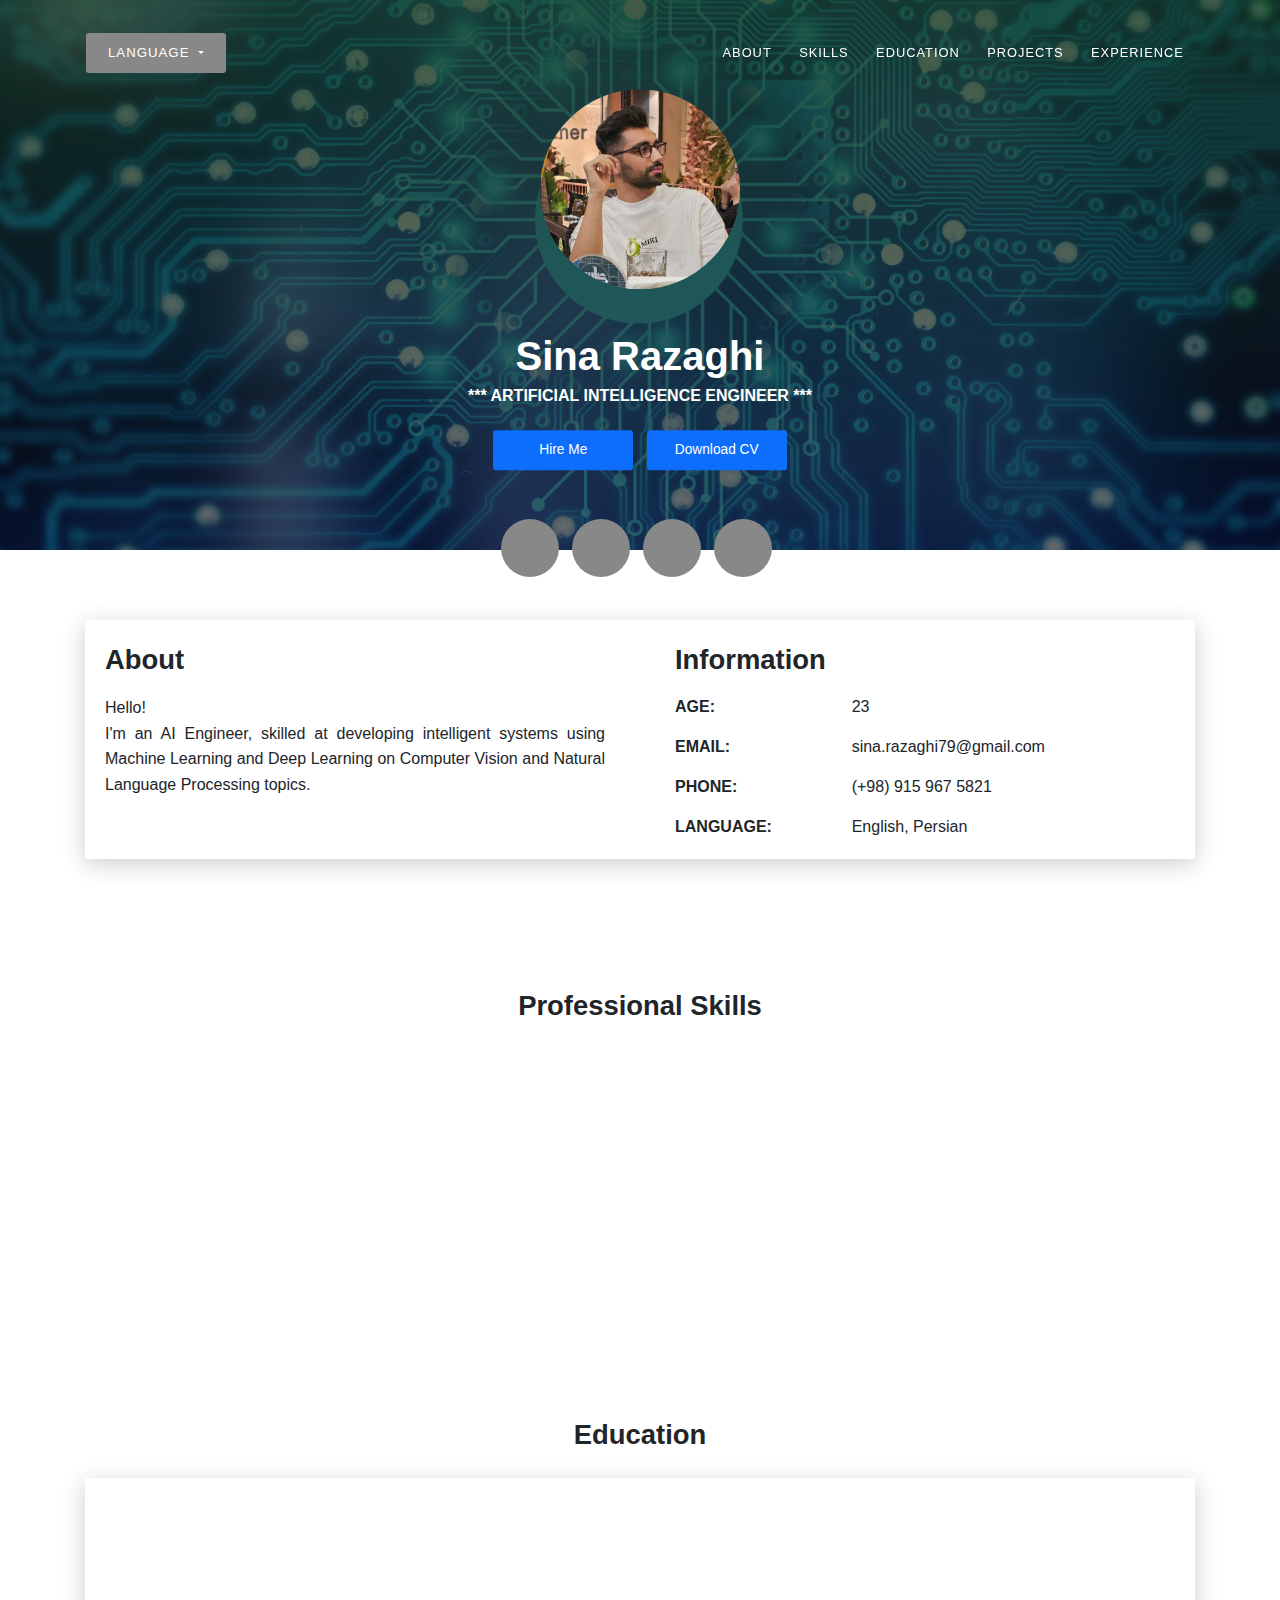
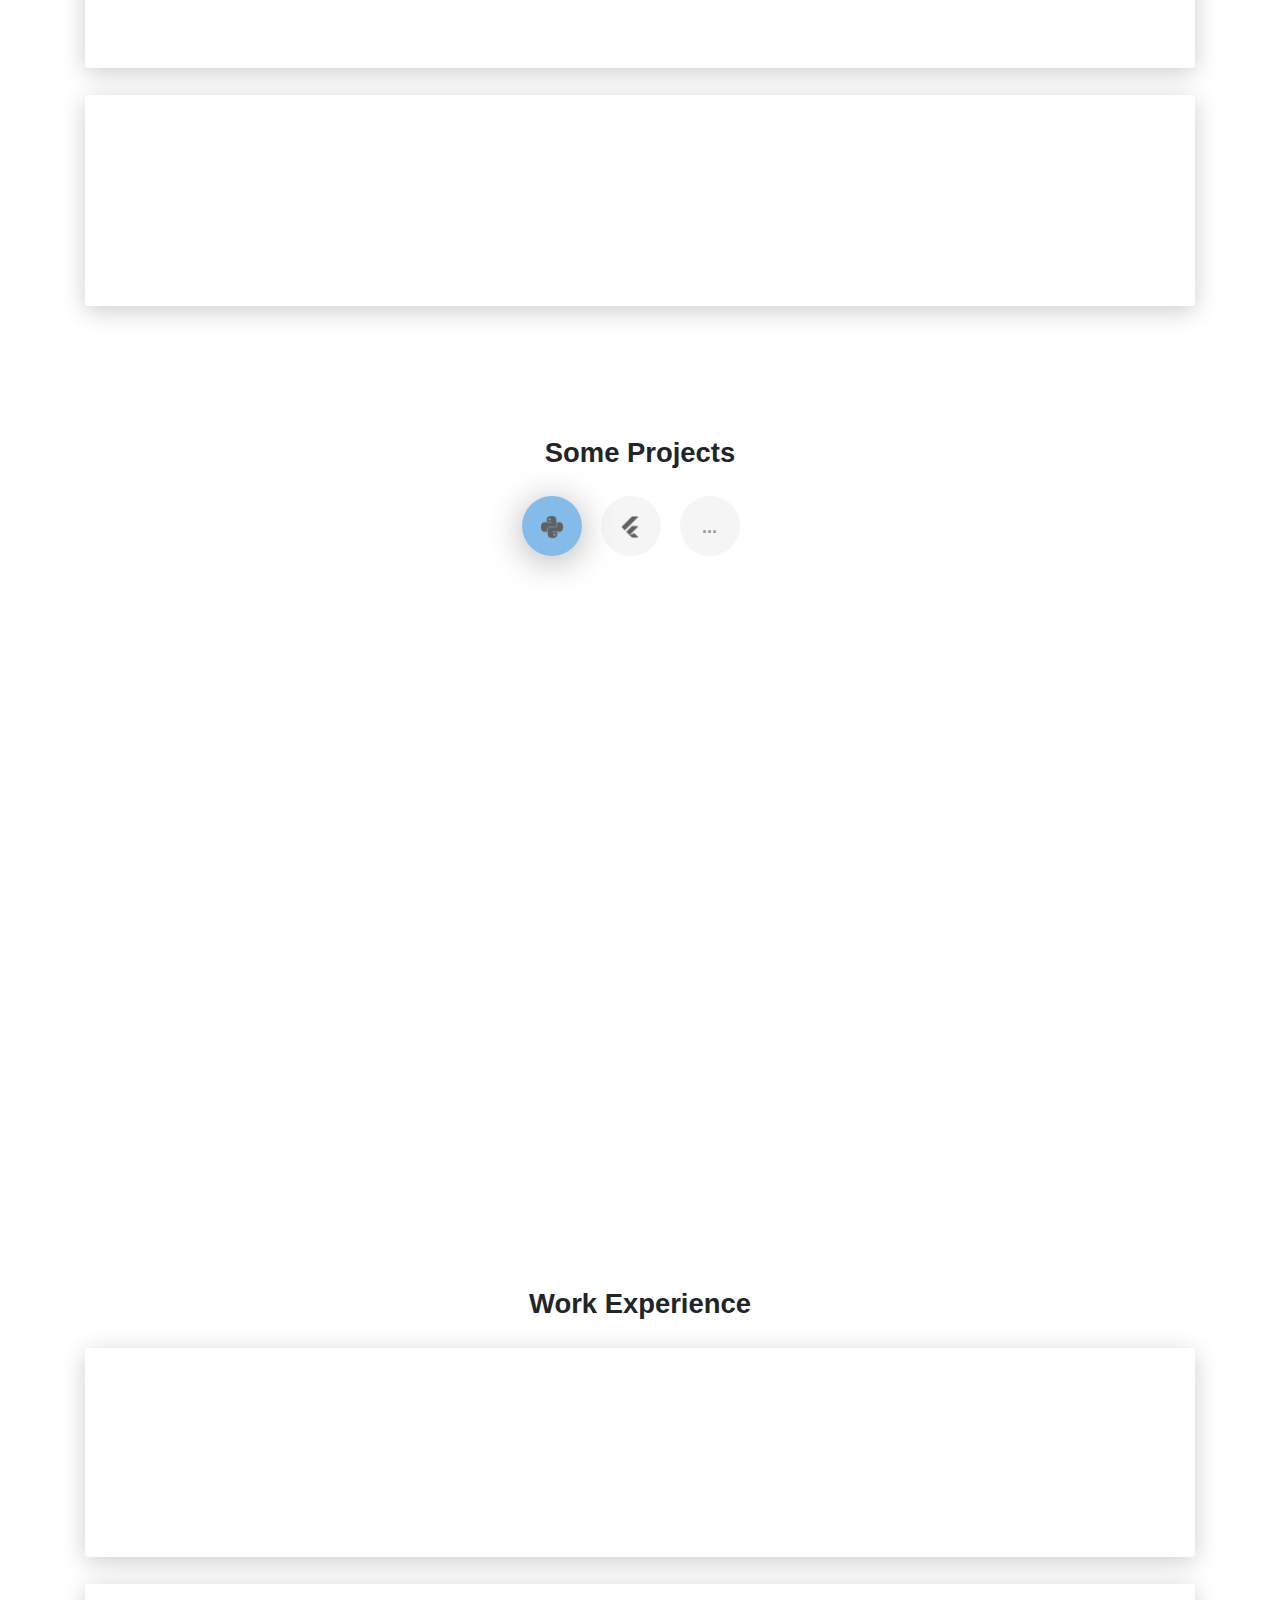
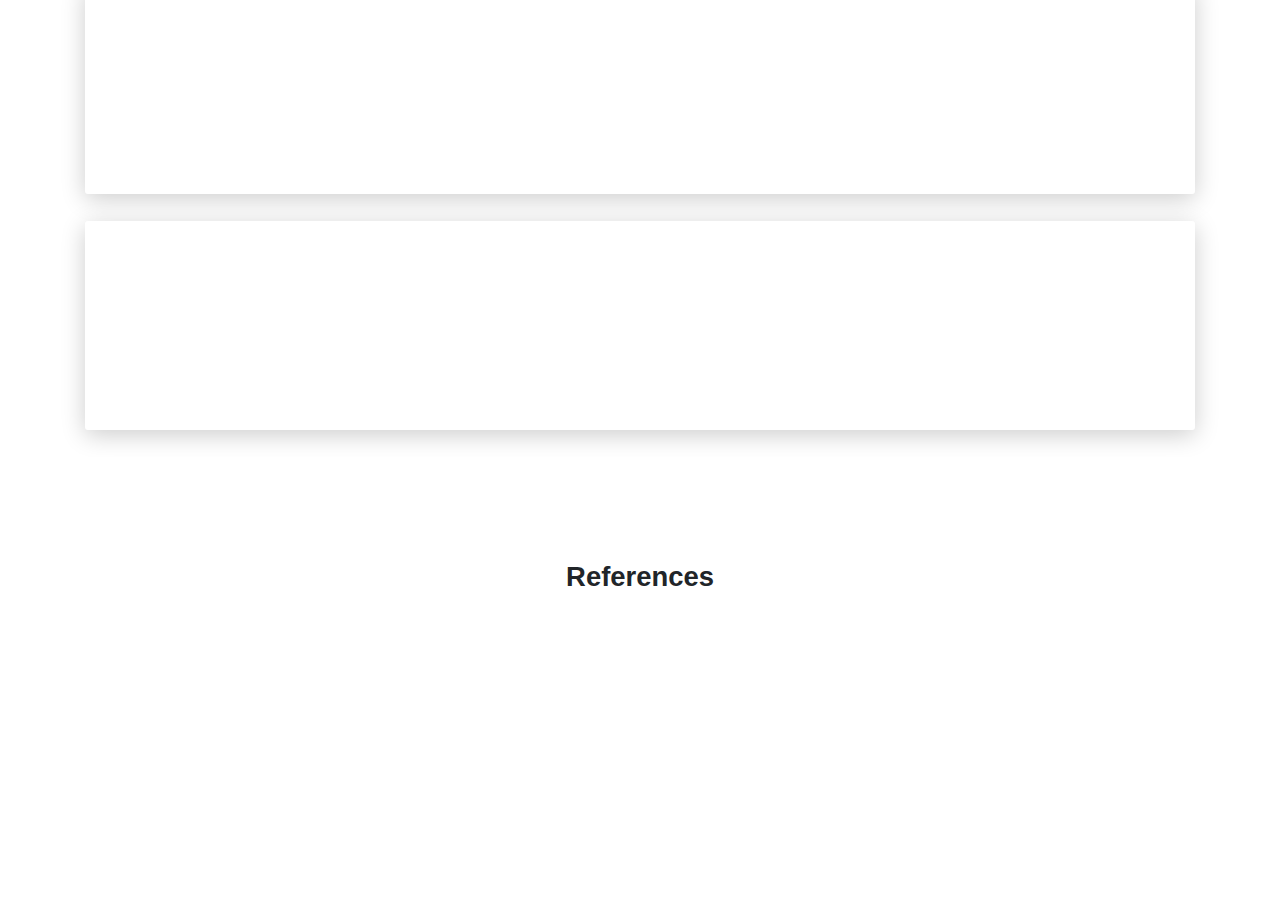
==== commit 80d0fc42: "Create Persian Page and some change in folders" ====
--- a/index.html
+++ b/index.html
@@ -9,15 +9,28 @@
     <link href="https://fonts.googleapis.com/css?family=Montserrat:400,700,200" rel="stylesheet">
     <link href="https://maxcdn.bootstrapcdn.com/font-awesome/latest/css/font-awesome.min.css" rel="stylesheet">
     <link rel="stylesheet" href="https://cdn.jsdelivr.net/npm/fork-awesome@1.2.0/css/fork-awesome.min.css" integrity="sha256-XoaMnoYC5TH6/+ihMEnospgm0J1PM/nioxbOUdnM8HY=" crossorigin="anonymous">
-    <link href="aos.css?ver=1.1.0" rel="stylesheet">
-    <link href="bootstrap.min.css?ver=1.1.0" rel="stylesheet">
-    <link href="main.css?ver=1.1.0" rel="stylesheet">
+    <link href="styles/aos.css?ver=1.1.0" rel="stylesheet">
+    <link href="styles/bootstrap.min.css?ver=1.1.0" rel="stylesheet">
+    <link href="styles/main.css?ver=1.1.0" rel="stylesheet">
     <noscript>
       <style type="text/css">
         [data-aos] {
             opacity: 1 !important;
             transform: translate(0) scale(1) !important;
         }
+        @font-face {
+          font-family: 'Nucleo Outline';
+          src: url("../fonts/nucleo-outline.eot");
+          src: url("../fonts/nucleo-outline.eot") format("embedded-opentype"), url("../fonts/nucleo-outline.woff2") format("woff2"), url("../fonts/nucleo-outline.woff") format("woff"), url("../fonts/nucleo-outline.ttf") format("truetype");
+          font-weight: normal;
+          font-style: normal; }
+
+        body {
+          color: #2c2c2c;
+          font-size: 14px;
+          font-family: "Montserrat", "Helvetica Neue", Arial, sans-serif;
+          -moz-osx-font-smoothing: grayscale;
+          -webkit-font-smoothing: antialiased; }
       </style>
     </noscript>
   </head>
@@ -53,10 +66,10 @@
 <div class="profile-page">
   <div class="wrapper">
     <div class="page-header page-header-small">
-      <div class="page-header-image" data-parallax="true" style="background-image: url('Screenshot from 2024-03-30 10-03-43.png')"></div>
+      <div class="page-header-image" data-parallax="true" style="background-image: url('images/Screenshot\ from\ 2024-03-30\ 10-03-43.png')"></div>
       <div class="container">
         <div class="content-center">
-          <div class="cc-profile-image"><a href="#"><img src="photo_2024-02-22_00-10-45.jpg" alt="Image"/></a></div>
+          <div class="cc-profile-image"><a href="#"><img src="images/photo_2024-02-22_00-10-45.jpg" alt="Image"/></a></div>
           <div class="h2 title">Sina Razaghi</div>
           <p class="category text-white">
             *** Artificial Intelligence Engineer ***</p>
@@ -69,6 +82,8 @@
           <div class="button-container">
             <a class="btn btn-default btn-round btn-lg btn-icon" href="https://www.linkedin.com/in/sina-razaghi-8327b219b" rel="tooltip" title="Follow me on LinkedIn">
               <i class="fa fa-linkedin"></i></a>
+            <a class="btn btn-default btn-round btn-lg btn-icon" href="https://Wa.me/+989159675821" rel="tooltip" title="Follow me on Whatsapp">
+                <i class="fa fa-whatsapp"></i></a>
             <a class="btn btn-default btn-round btn-lg btn-icon" href="https://t.me/sina_razaghi_" rel="tooltip" title="Follow me on Telegtam">
               <i class="fa fa-telegram"></i></a>
             <a class="btn btn-default btn-round btn-lg btn-icon" href="https://github.com/sina-razaghi" rel="tooltip" title="Follow me on Github">
@@ -168,7 +183,7 @@
             </div>
           </div>
           <div class="col-md-6">
-            <div class="progress-container progress-primary"><span class="progress-badge">ICDL</span>
+            <div class="progress-container progress-primary"><span class="progress-badge">Git</span>
               <div class="progress">
                 <div class="progress-bar progress-bar-primary" data-aos="progress-full" data-aos-offset="10" data-aos-duration="2000" 
                 role="progressbar" aria-valuenow="60" aria-valuemin="0" aria-valuemax="100" style="width: 90%;"></div>
@@ -190,17 +205,16 @@
       <div class="row">
         <div class="col-md-3 bg-info" data-aos="fade-right" data-aos-offset="50" data-aos-duration="500">
           <div class="card-body cc-education-header">
-            <p>2018 - 2022</p>
-            <div class="h5">Bachelor's Degree</div>
+            <p>2022 - 2024</p>
+            <div class="h5">Master's Degree</div>
           </div>
         </div>
         <div class="col-md-9" data-aos="fade-left" data-aos-offset="50" data-aos-duration="500">
           <div class="card-body">
-            <div class="h5">Bachelor of Computer Science</div>
-            <p class="category">Hakim Sabzevari University</p>
-            <p>Hakim Sabzevari University (HSU) is one of the most developed public universities in Sabzevar city at Razavi Khorasan province, Iran. 
-              Hakim Sabzevari University is one of the most prestigious public universities in Iran and the oldest university in Sabzevar. 
-              HSU was established in 1973. 
+            <div class="h5">Master of Artifitial Intelligence</div>
+            <p class="category">Sadjad University</p>
+            <p>Sadjad University is a university in Mashhad, Iran. Founded in 1995 in Mashhad. 
+              Sadjad University started its educational activity as a higher education institution.
           </div>
         </div>
       </div>
@@ -210,14 +224,14 @@
       <div class="row">
         <div class="col-md-3 bg-info" data-aos="fade-right" data-aos-offset="50" data-aos-duration="500">
           <div class="card-body cc-education-header">
-            <p>2022 - 2024</p>
-            <div class="h5">Master's Degree</div>
+            <p>2018 - 2022</p>
+            <div class="h5">Bachelor's Degree</div>
           </div>
         </div>
         <div class="col-md-9" data-aos="fade-left" data-aos-offset="50" data-aos-duration="500">
           <div class="card-body">
-            <div class="h5">Master of Artifitial Intelligence</div>
-            <p class="category">Sadjad University</p>
+            <div class="h5">Bachelor of Computer Science</div>
+            <p class="category">Hakim Sabzevari University</p>
             <p>Hakim Sabzevari University (HSU) is one of the most developed public universities in Sabzevar city at Razavi Khorasan province, Iran. 
               Hakim Sabzevari University is one of the most prestigious public universities in Iran and the oldest university in Sabzevar. 
               HSU was established in 1973. 
@@ -237,94 +251,152 @@
         <div class="h4 text-center mb-4 title">Some Projects</div>
         <div class="nav-align-center">
           <ul class="nav nav-pills nav-pills-primary" role="tablist">
+
+            <li class="nav-item"><a class="nav-link active" data-toggle="tab" href="#python" role="tablist">
+              <img src="images/iconpython.png" alt="Avatar" style="height: 100%;" aria-hidden="true"></a></li>
             
-            <li class="nav-item"><a class="nav-link active" data-toggle="tab" href="#graphic-design" role="tablist">
-              <span style="font-size: 100%;font-weight: 600;color: #383838;">All</span></a></li>
-
-            <li class="nav-item"><a class="nav-link" data-toggle="tab" href="#web-development" role="tablist">
-              <img src="iconpython.png" alt="Avatar" style="height: 100%;"></a></li>
-            
+            <li class="nav-item"><a class="nav-link" data-toggle="tab" href="#flutter" role="tablist">
+              <img src="images/iconflutter.png" alt="Avatar" style="height: 100%;" aria-hidden="true"></a></li>
+              
             <li class="nav-item"><a class="nav-link" data-toggle="tab" href="#Photography" role="tablist">
-              <img src="iconflutter.png" alt="Avatar" style="height: 100%;"></a></li>
+              <span style="font-size: large;font-weight: 700;" aria-hidden="true">...</span></a></li>
 
           </ul>
         </div>
       </div>
     </div>
     <div class="tab-content gallery mt-5">
-      <div class="tab-pane active" id="web-development">
+      <div class="tab-pane active" id="python">
         <div class="ml-auto mr-auto">
           <div class="row">
-            <div class="col-md-6">
-              <div class="cc-porfolio-image img-raised" data-aos="fade-up" data-aos-anchor-placement="top-bottom"><a href="#web-development">
-                  <figure class="cc-effect"><img src="images/project-1.jpg" alt="Image"/>
+
+            <div class="col-md-3">
+
+              <div class="cc-porfolio-image img-raised" data-aos="fade-up" data-aos-anchor-placement="top-bottom"><a href="#python">
+                  <figure class="cc-effect"><img src="images/projects/3.png" alt="Image"/>
+                    <figcaption>
+                      <div class="h4">Autonomous Car</div>
+                      <p>Urban Simulator Driving</p>
+                    </figcaption>
+                  </figure></a></div>
+              <div class="cc-porfolio-image img-raised" data-aos="fade-up" data-aos-anchor-placement="top-bottom"><a href="#python">
+                  <figure class="cc-effect"><img src="images/projects/2.jpg" alt="Image"/>
+                    <figcaption>
+                      <div class="h4">Autonomous Car</div>
+                      <p>Road Simulator Driving</p>
+                    </figcaption>
+                  </figure></a></div>
+              
+              
+
+            </div>
+
+            <div class="col-md-3">
+
+              
+              <div class="cc-porfolio-image img-raised" data-aos="fade-up" data-aos-anchor-placement="top-bottom"><a href="#web-development">
+                  <figure class="cc-effect"><img src="images/projects/4.jpg" alt="Image"/>
+                    <figcaption>
+                      <div class="h4">Autonomous Car</div>
+                      <p>Road Simulator Driving</p>
+                    </figcaption>
+                  </figure></a></div>
+              <div class="cc-porfolio-image img-raised" data-aos="fade-up" data-aos-anchor-placement="top-bottom"><a href="#web-development">
+                  <figure class="cc-effect"><img src="images/projects/5.png" alt="Image"/>
+                    <figcaption>
+                      <div class="h4">Eyes Gaze Detection</div>
+                      <p>Tracking Eyes Gaze</p>
+                    </figcaption>
+                  </figure></a></div>
+
+              <div class="cc-porfolio-image img-raised" data-aos="fade-up" data-aos-anchor-placement="top-bottom"><a href="#web-development">
+                  <figure class="cc-effect"><img src="images/projects/16.png" alt="Image"/>
+                    <figcaption>
+                      <div class="h4">Genrate and Classify</div>
+                      <p>Genrate and Classify images by pca</p>
+                    </figcaption>
+                  </figure></a></div>
+            </div>
+
+            <div class="col-md-3">
+
+              <div class="cc-porfolio-image img-raised" data-aos="fade-up" data-aos-anchor-placement="top-bottom"><a href="#web-development">
+                  <figure class="cc-effect"><img src="images/projects/6.png" style="width: 100%;" alt="Image"/>
                     <figcaption>
                       <div class="h4">Recent Project</div>
                       <p>Web Development</p>
                     </figcaption>
                   </figure></a></div>
               <div class="cc-porfolio-image img-raised" data-aos="fade-up" data-aos-anchor-placement="top-bottom"><a href="#web-development">
-                  <figure class="cc-effect"><img src="images/project-2.jpg" alt="Image"/>
+                  <figure class="cc-effect"><img src="images/projects/10.png" style="width:99%;" alt="Image"/>
                     <figcaption>
                       <div class="h4">Startup Project</div>
                       <p>Web Development</p>
                     </figcaption>
                   </figure></a></div>
-            </div>
-            <div class="col-md-6">
-              <div class="cc-porfolio-image img-raised" data-aos="fade-up" data-aos-anchor-placement="top-bottom"><a href="#web-development">
-                  <figure class="cc-effect"><img src="images/project-3.jpg" alt="Image"/>
-                    <figcaption>
-                      <div class="h4">Food Order Project</div>
+              <div class="cc-porfolio-image img-raised" data-aos="fade-up" data-aos-anchor-placement="top-bottom"><a href="#python">
+                  <figure class="cc-effect"><img src="images/projects/15.png" alt="Image"/>
+                    <figcaption>
+                      <div class="h4">Classification Project</div>
+                      <p>University Course</p>
+                    </figcaption>
+                  </figure></a></div>
+                
+
+            </div>
+
+            <div class="col-md-3">
+
+              <div class="cc-porfolio-image img-raised" data-aos="fade-up" data-aos-anchor-placement="top-bottom"><a href="#web-development">
+                  <figure class="cc-effect"><img src="images/projects/9.png" alt="Image"/>
+                    <figcaption>
+                      <div class="h4">Recent Project</div>
                       <p>Web Development</p>
                     </figcaption>
                   </figure></a></div>
-              <div class="cc-porfolio-image img-raised" data-aos="fade-up" data-aos-anchor-placement="top-bottom"><a href="#web-development">
-                  <figure class="cc-effect"><img src="images/project-4.jpg" alt="Image"/>
-                    <figcaption>
-                      <div class="h4">Web Advertising Project</div>
-                      <p>Web Development</p>
-                    </figcaption>
-                  </figure></a></div>
-            </div>
-          </div>
-        </div>
-      </div>
-      <div class="tab-pane" id="graphic-design" role="tabpanel">
+              
+              
+                <div class="cc-porfolio-image img-raised" data-aos="fade-up" data-aos-anchor-placement="top-bottom"><a href="#web-development">
+                    <figure class="cc-effect"><img src="images/projects/17.png" alt="Image"/>
+                      <figcaption>
+                        <div class="h4">Startup Project</div>
+                        <p>Web Development</p>
+                      </figcaption>
+                    </figure></a></div>
+
+
+
+            </div>
+
+          </div>
+        </div>
+      </div>
+      <div class="tab-pane" id="flutter" role="tabpanel">
         <div class="ml-auto mr-auto">
           <div class="row">
-            <div class="col-md-6">
-              <div class="cc-porfolio-image img-raised" data-aos="fade-up" data-aos-anchor-placement="top-bottom"><a href="#graphic-design">
-                  <figure class="cc-effect"><img src="images/graphic-design-1.jpg" alt="Image"/>
-                    <figcaption>
-                      <div class="h4">Triangle Pattern</div>
-                      <p>Graphic Design</p>
-                    </figcaption>
-                  </figure></a></div>
-              <div class="cc-porfolio-image img-raised" data-aos="fade-up" data-aos-anchor-placement="top-bottom"><a href="#graphic-design">
-                  <figure class="cc-effect"><img src="images/graphic-design-2.jpg" alt="Image"/>
-                    <figcaption>
-                      <div class="h4">Abstract Umbrella</div>
-                      <p>Graphic Design</p>
-                    </figcaption>
-                  </figure></a></div>
-            </div>
-            <div class="col-md-6">
-              <div class="cc-porfolio-image img-raised" data-aos="fade-up" data-aos-anchor-placement="top-bottom"><a href="#graphic-design">
-                  <figure class="cc-effect"><img src="images/graphic-design-3.jpg" alt="Image"/>
-                    <figcaption>
-                      <div class="h4">Cube Surface Texture</div>
-                      <p>Graphic Design</p>
-                    </figcaption>
-                  </figure></a></div>
-              <div class="cc-porfolio-image img-raised" data-aos="fade-up" data-aos-anchor-placement="top-bottom"><a href="#graphic-design">
-                  <figure class="cc-effect"><img src="images/graphic-design-4.jpg" alt="Image"/>
-                    <figcaption>
-                      <div class="h4">Abstract Line</div>
-                      <p>Graphic Design</p>
-                    </figcaption>
-                  </figure></a></div>
-            </div>
+            <div class="col-md-3">
+              
+              <div class="cc-porfolio-image img-raised" data-aos="fade-up" data-aos-anchor-placement="top-bottom"><a href="#flutter">
+                <figure class="cc-effect"><img src="images/projects/7.png" style="width:99%;" alt="Image"/>
+                  <figcaption>
+                    <div class="h4">Digit_CU App</div>
+                    <p>Android Cryptocorency App with Flutter</p>
+                  </figcaption>
+                </figure></a></div>
+              
+
+            </div>
+
+            <div class="col-md-3">
+              <div class="cc-porfolio-image img-raised" data-aos="fade-up" data-aos-anchor-placement="top-bottom"><a href="#flutter">
+                <figure class="cc-effect"><img src="images/projects/18.jpg" alt="Image"/>
+                  <figcaption>
+                    <div class="h4">Startup Project</div>
+                    <p>Web Development</p>
+                  </figcaption>
+                </figure></a></div>
+            </div>
+            
           </div>
         </div>
       </div>
@@ -348,20 +420,46 @@
                   </figure></a></div>
             </div>
             <div class="col-md-6">
-              <div class="cc-porfolio-image img-raised" data-aos="fade-up" data-aos-anchor-placement="top-bottom"><a href="#Photography">
-                  <figure class="cc-effect"><img src="images/photography-2.jpg" alt="Image"/>
-                    <figcaption>
-                      <div class="h4">Beach Photoshoot</div>
-                      <p>Photography</p>
-                    </figcaption>
-                  </figure></a></div>
-              <div class="cc-porfolio-image img-raised" data-aos="fade-up" data-aos-anchor-placement="top-bottom"><a href="#Photography">
-                  <figure class="cc-effect"><img src="images/photography-4.jpg" alt="Image"/>
-                    <figcaption>
-                      <div class="h4">Nature Photoshoot</div>
-                      <p>Photography</p>
-                    </figcaption>
-                  </figure></a></div>
+
+              <div class="cc-porfolio-image img-raised" data-aos="fade-up" data-aos-anchor-placement="top-bottom"><a href="#others">
+                  <figure class="cc-effect"><img src="images/projects/13.png" alt="Image"/>
+                    <figcaption>
+                      <div class="h4">Elipsometr</div>
+                      <p>Simulator Measure Nanometers Things</p>
+                    </figcaption>
+                  </figure></a></div>      
+                  
+              <div class="cc-porfolio-image img-raised" data-aos="fade-up" data-aos-anchor-placement="top-bottom"><a href="#web-development">
+                  <figure class="cc-effect"><img src="images/projects/14.jpg" alt="Image"/>
+                    <figcaption>
+                      <div class="h4">Elipsometr</div>
+                      <p>Implement Measure Nanometers Things</p>
+                    </figcaption>
+                  </figure></a></div>
+
+              <div class="cc-porfolio-image img-raised" data-aos="fade-up" data-aos-anchor-placement="top-bottom"><a href="#web-development">
+                  <figure class="cc-effect"><img src="images/projects/11.png" style="width:100%;" alt="Image"/>
+                    <figcaption>
+                      <div class="h4">Startup Project</div>
+                      <p>Web Development</p>
+                    </figcaption>
+                  </figure></a></div>
+              <div class="cc-porfolio-image img-raised" data-aos="fade-up" data-aos-anchor-placement="top-bottom"><a href="#web-development">
+                  <figure class="cc-effect"><img src="images/projects/12.png" alt="Image"/>
+                    <figcaption>
+                      <div class="h4">Startup Project</div>
+                      <p>Web Development</p>
+                    </figcaption>
+                  </figure></a></div>
+              
+              <div class="cc-porfolio-image img-raised" data-aos="fade-up" data-aos-anchor-placement="top-bottom"><a href="#web-development">
+                    <figure class="cc-effect"><img src="images/projects/8.png" alt="Image"/>
+                      <figcaption>
+                        <div class="h4">Startup Project</div>
+                        <p>Web Development</p>
+                      </figcaption>
+                    </figure></a></div>
+                       
             </div>
           </div>
         </div>
@@ -477,11 +575,11 @@
     <footer class="footer">
       <div class="container text-center"><a class="cc-facebook btn btn-link" href="#"><i class="fa fa-facebook fa-2x " aria-hidden="true"></i></a><a class="cc-twitter btn btn-link " href="#"><i class="fa fa-twitter fa-2x " aria-hidden="true"></i></a><a class="cc-google-plus btn btn-link" href="#"><i class="fa fa-google-plus fa-2x" aria-hidden="true"></i></a><a class="cc-instagram btn btn-link" href="#"><i class="fa fa-instagram fa-2x " aria-hidden="true"></i></a></div>
     </footer>
-    <script src="jquery.3.2.1.min.js?ver=1.1.0"></script>
-    <script src="popper.min.js?ver=1.1.0"></script>
-    <script src="bootstrap.min.js?ver=1.1.0"></script>
-    <script src="now-ui-kit.js?ver=1.1.0"></script>
-    <script src="aos.js?ver=1.1.0"></script>
-    <script src="main.js?ver=1.1.0"></script>
+    <script src="styles/jquery.3.2.1.min.js?ver=1.1.0"></script>
+    <script src="styles/popper.min.js?ver=1.1.0"></script>
+    <script src="styles/bootstrap.min.js?ver=1.1.0"></script>
+    <script src="styles/now-ui-kit.js?ver=1.1.0"></script>
+    <script src="styles/aos.js?ver=1.1.0"></script>
+    <script src="styles/main.js?ver=1.1.0"></script>
   </body>
 </html>
--- a/styles/main.css
+++ b/styles/main.css
@@ -0,0 +1,5249 @@
+.bootstrap-switch {
+  display: inline-block;
+  direction: ltr;
+  cursor: pointer;
+  border-radius: 30px;
+  border: 0;
+  position: relative;
+  text-align: left;
+  margin-bottom: 10px;
+  line-height: 8px;
+  width: 59px !important;
+  height: 22px;
+  outline: none;
+  z-index: 0;
+  -webkit-user-select: none;
+  -moz-user-select: none;
+  -ms-user-select: none;
+  user-select: none;
+  vertical-align: middle;
+  transition: border-color ease-in-out .15s, box-shadow ease-in-out .15s;
+  margin-right: 20px;
+  background: rgba(44, 44, 44, 0.2); }
+
+.bootstrap-switch .bootstrap-switch-container {
+  display: inline-flex;
+  top: 0;
+  height: 22px;
+  border-radius: 4px;
+  transform: translate3d(0, 0, 0);
+  width: 100px !important; }
+
+.bootstrap-switch .bootstrap-switch-handle-on,
+.bootstrap-switch .bootstrap-switch-handle-off,
+.bootstrap-switch .bootstrap-switch-label {
+  box-sizing: border-box;
+  cursor: pointer;
+  display: inline-block !important;
+  height: 100%;
+  color: #fff;
+  padding: 6px 12px;
+  font-size: 11px;
+  text-indent: -5px;
+  line-height: 15px;
+  transition: 0.25s ease-out; }
+
+.bootstrap-switch .bootstrap-switch-handle-on,
+.bootstrap-switch .bootstrap-switch-handle-off {
+  text-align: center;
+  z-index: 1;
+  float: left;
+  line-height: 11px;
+  width: 50% !important; }
+
+.bootstrap-switch .bootstrap-switch-handle-on.bootstrap-switch-brown,
+.bootstrap-switch .bootstrap-switch-handle-off.bootstrap-switch-brown {
+  color: #fff;
+  background: #378C3F; }
+
+.bootstrap-switch .bootstrap-switch-handle-on.bootstrap-switch-blue,
+.bootstrap-switch .bootstrap-switch-handle-off.bootstrap-switch-blue {
+  color: #fff;
+  background: #2CA8FF; }
+
+.bootstrap-switch .bootstrap-switch-handle-on.bootstrap-switch-green,
+.bootstrap-switch .bootstrap-switch-handle-off.bootstrap-switch-green {
+  color: #fff;
+  background: #18ce0f; }
+
+.bootstrap-switch .bootstrap-switch-handle-on.bootstrap-switch-orange,
+.bootstrap-switch .bootstrap-switch-handle-off.bootstrap-switch-orange {
+  background: #FFB236;
+  color: #fff; }
+
+.bootstrap-switch .bootstrap-switch-handle-on.bootstrap-switch-red,
+.bootstrap-switch .bootstrap-switch-handle-off.bootstrap-switch-red {
+  color: #fff;
+  background: #FF3636; }
+
+.bootstrap-switch .bootstrap-switch-handle-on.bootstrap-switch-default,
+.bootstrap-switch .bootstrap-switch-handle-off.bootstrap-switch-default {
+  color: #fff; }
+
+.bootstrap-switch .bootstrap-switch-label {
+  text-align: center;
+  z-index: 100;
+  color: #333333;
+  background: #ffffff;
+  width: 22px !important;
+  height: 22px !important;
+  margin: 0px -11px;
+  border-radius: 20px;
+  position: absolute;
+  float: left;
+  top: 0;
+  left: 50%;
+  padding: 0;
+  box-shadow: 0 1px 11px rgba(0, 0, 0, 0.25); }
+
+.bootstrap-switch.bootstrap-switch-off .bootstrap-switch-label {
+  background-color: rgba(23, 23, 23, 0.4); }
+
+.bootstrap-switch.bootstrap-switch-on:hover .bootstrap-switch-label {
+  width: 27px !important;
+  margin-left: -16px; }
+
+.bootstrap-switch.bootstrap-switch-off:hover .bootstrap-switch-label {
+  width: 27px !important;
+  margin-left: -11px; }
+
+.bootstrap-switch .bootstrap-switch-handle-on {
+  border-bottom-left-radius: 3px;
+  border-top-left-radius: 3px; }
+
+.bootstrap-switch .bootstrap-switch-handle-off {
+  text-indent: 8px; }
+
+.bootstrap-switch input[type='radio'],
+.bootstrap-switch input[type='checkbox'] {
+  position: absolute !important;
+  top: 0;
+  left: 0;
+  opacity: 0;
+  filter: alpha(opacity=0);
+  z-index: -1; }
+
+.bootstrap-switch input[type='radio'].form-control,
+.bootstrap-switch input[type='checkbox'].form-control {
+  height: auto; }
+
+.bootstrap-switch.bootstrap-switch-mini .bootstrap-switch-handle-on,
+.bootstrap-switch.bootstrap-switch-mini .bootstrap-switch-handle-off,
+.bootstrap-switch.bootstrap-switch-mini .bootstrap-switch-label {
+  padding: 1px 5px;
+  font-size: 12px;
+  line-height: 1.5; }
+
+.bootstrap-switch.bootstrap-switch-small .bootstrap-switch-handle-on,
+.bootstrap-switch.bootstrap-switch-small .bootstrap-switch-handle-off,
+.bootstrap-switch.bootstrap-switch-small .bootstrap-switch-label {
+  padding: 5px 10px;
+  font-size: 12px;
+  line-height: 1.5; }
+
+.bootstrap-switch.bootstrap-switch-large .bootstrap-switch-handle-on,
+.bootstrap-switch.bootstrap-switch-large .bootstrap-switch-handle-off,
+.bootstrap-switch.bootstrap-switch-large .bootstrap-switch-label {
+  padding: 6px 16px;
+  font-size: 18px;
+  line-height: 1.33; }
+
+.bootstrap-switch.bootstrap-switch-disabled,
+.bootstrap-switch.bootstrap-switch-readonly,
+.bootstrap-switch.bootstrap-switch-indeterminate {
+  cursor: default !important; }
+
+.bootstrap-switch.bootstrap-switch-disabled .bootstrap-switch-handle-on,
+.bootstrap-switch.bootstrap-switch-readonly .bootstrap-switch-handle-on,
+.bootstrap-switch.bootstrap-switch-indeterminate .bootstrap-switch-handle-on,
+.bootstrap-switch.bootstrap-switch-disabled .bootstrap-switch-handle-off,
+.bootstrap-switch.bootstrap-switch-readonly .bootstrap-switch-handle-off,
+.bootstrap-switch.bootstrap-switch-indeterminate .bootstrap-switch-handle-off,
+.bootstrap-switch.bootstrap-switch-disabled .bootstrap-switch-label,
+.bootstrap-switch.bootstrap-switch-readonly .bootstrap-switch-label,
+.bootstrap-switch.bootstrap-switch-indeterminate .bootstrap-switch-label {
+  opacity: 0.5;
+  filter: alpha(opacity=50);
+  cursor: default !important; }
+
+.bootstrap-switch.bootstrap-switch-animate .bootstrap-switch-container {
+  transition: margin-left 0.5s; }
+
+.bootstrap-switch.bootstrap-switch-inverse .bootstrap-switch-handle-on {
+  border-bottom-left-radius: 0;
+  border-top-left-radius: 0;
+  border-bottom-right-radius: 3px;
+  border-top-right-radius: 3px; }
+
+.bootstrap-switch.bootstrap-switch-inverse .bootstrap-switch-handle-off {
+  border-bottom-right-radius: 0;
+  border-top-right-radius: 0;
+  border-bottom-left-radius: 3px;
+  border-top-left-radius: 3px; }
+
+.bootstrap-switch.bootstrap-switch-on .bootstrap-switch-container {
+  margin-left: -2px !important; }
+
+.bootstrap-switch.bootstrap-switch-off .bootstrap-switch-container {
+  margin-left: -39px !important; }
+
+.bootstrap-switch.bootstrap-switch-on .bootstrap-switch-label:before {
+  background-color: #FFFFFF; }
+
+.bootstrap-switch.bootstrap-switch-on .bootstrap-switch-red ~ .bootstrap-switch-default {
+  background-color: #FF3636; }
+
+.bootstrap-switch.bootstrap-switch-on .bootstrap-switch-orange ~ .bootstrap-switch-default {
+  background-color: #FFB236; }
+
+.bootstrap-switch.bootstrap-switch-on .bootstrap-switch-green ~ .bootstrap-switch-default {
+  background-color: #18ce0f; }
+
+.bootstrap-switch.bootstrap-switch-on .bootstrap-switch-brown ~ .bootstrap-switch-default {
+  background-color: #378C3F; }
+
+.bootstrap-switch.bootstrap-switch-on .bootstrap-switch-blue ~ .bootstrap-switch-default {
+  background-color: #2CA8FF; }
+
+.bootstrap-switch.bootstrap-switch-off .bootstrap-switch-red,
+.bootstrap-switch.bootstrap-switch-off .bootstrap-switch-brown,
+.bootstrap-switch.bootstrap-switch-off .bootstrap-switch-blue,
+.bootstrap-switch.bootstrap-switch-off .bootstrap-switch-orange,
+.bootstrap-switch.bootstrap-switch-off .bootstrap-switch-green {
+  background-color: #E3E3E3; }
+
+.bootstrap-switch-off .bootstrap-switch-handle-on {
+  opacity: 0; }
+
+.bootstrap-switch-on .bootstrap-switch-handle-off {
+  opacity: 0; }
+
+/*! nouislider - 9.1.0 - 2016-12-10 16:00:32 */
+/* Functional styling;
+ * These styles are required for noUiSlider to function.
+ * You don't need to change these rules to apply your design.
+ */
+.noUi-target,
+.noUi-target * {
+  -webkit-touch-callout: none;
+  -webkit-tap-highlight-color: rgba(0, 0, 0, 0);
+  -webkit-user-select: none;
+  touch-action: none;
+  -ms-user-select: none;
+  -moz-user-select: none;
+  user-select: none;
+  box-sizing: border-box; }
+
+.noUi-target {
+  position: relative;
+  direction: ltr; }
+
+.noUi-base {
+  width: 100%;
+  height: 100%;
+  position: relative;
+  z-index: 1;
+  /* Fix 401 */ }
+
+.noUi-connect {
+  position: absolute;
+  right: 0;
+  top: 0;
+  left: 0;
+  bottom: 0; }
+
+.noUi-origin {
+  position: absolute;
+  height: 0;
+  width: 0; }
+
+.noUi-handle {
+  position: relative;
+  z-index: 1; }
+
+.noUi-state-tap .noUi-connect,
+.noUi-state-tap .noUi-origin {
+  transition: top 0.3s, right 0.3s, bottom 0.3s, left 0.3s; }
+
+.noUi-state-drag * {
+  cursor: inherit !important; }
+
+/* Painting and performance;
+ * Browsers can paint handles in their own layer.
+ */
+.noUi-base,
+.noUi-handle {
+  transform: translate3d(0, 0, 0); }
+
+/* Slider size and handle placement;
+ */
+.noUi-horizontal {
+  height: 1px; }
+
+.noUi-horizontal .noUi-handle {
+  border-radius: 50%;
+  background-color: #FFFFFF;
+  box-shadow: 0 1px 13px 0 rgba(0, 0, 0, 0.2);
+  height: 15px;
+  width: 15px;
+  cursor: pointer;
+  margin-left: -10px;
+  margin-top: -7px; }
+
+.noUi-vertical {
+  width: 18px; }
+
+.noUi-vertical .noUi-handle {
+  width: 28px;
+  height: 34px;
+  left: -6px;
+  top: -17px; }
+
+/* Styling;
+ */
+.noUi-target {
+  background-color: rgba(182, 182, 182, 0.3);
+  border-radius: 3px; }
+
+.noUi-connect {
+  background: #888;
+  border-radius: 3px;
+  transition: background 450ms; }
+
+/* Handles and cursors;
+ */
+.noUi-draggable {
+  cursor: ew-resize; }
+
+.noUi-vertical .noUi-draggable {
+  cursor: ns-resize; }
+
+.noUi-handle {
+  border-radius: 3px;
+  background: #FFF;
+  cursor: default;
+  box-shadow: inset 0 0 1px #FFF, inset 0 1px 7px #EBEBEB, 0 3px 6px -3px #BBB;
+  -webkit-transition: 300ms ease 0s;
+  -moz-transition: 300ms ease 0s;
+  -ms-transition: 300ms ease 0s;
+  -o-transform: 300ms ease 0s;
+  transition: 300ms ease 0s; }
+
+.noUi-active {
+  transform: scale3d(1.5, 1.5, 1); }
+
+/* Disabled state;
+ */
+[disabled] .noUi-connect {
+  background: #B8B8B8; }
+
+[disabled].noUi-target,
+[disabled].noUi-handle,
+[disabled] .noUi-handle {
+  cursor: not-allowed; }
+
+/* Base;
+ *
+ */
+.noUi-pips,
+.noUi-pips * {
+  box-sizing: border-box; }
+
+.noUi-pips {
+  position: absolute;
+  color: #999; }
+
+/* Values;
+ *
+ */
+.noUi-value {
+  position: absolute;
+  text-align: center; }
+
+.noUi-value-sub {
+  color: #ccc;
+  font-size: 10px; }
+
+/* Markings;
+ *
+ */
+.noUi-marker {
+  position: absolute;
+  background: #CCC; }
+
+.noUi-marker-sub {
+  background: #AAA; }
+
+.noUi-marker-large {
+  background: #AAA; }
+
+/* Horizontal layout;
+ *
+ */
+.noUi-pips-horizontal {
+  padding: 10px 0;
+  height: 80px;
+  top: 100%;
+  left: 0;
+  width: 100%; }
+
+.noUi-value-horizontal {
+  transform: translate3d(-50%, 50%, 0); }
+
+.noUi-marker-horizontal.noUi-marker {
+  margin-left: -1px;
+  width: 2px;
+  height: 5px; }
+
+.noUi-marker-horizontal.noUi-marker-sub {
+  height: 10px; }
+
+.noUi-marker-horizontal.noUi-marker-large {
+  height: 15px; }
+
+/* Vertical layout;
+ *
+ */
+.noUi-pips-vertical {
+  padding: 0 10px;
+  height: 100%;
+  top: 0;
+  left: 100%; }
+
+.noUi-value-vertical {
+  transform: translate3d(0, 50%, 0);
+  padding-left: 25px; }
+
+.noUi-marker-vertical.noUi-marker {
+  width: 5px;
+  height: 2px;
+  margin-top: -1px; }
+
+.noUi-marker-vertical.noUi-marker-sub {
+  width: 10px; }
+
+.noUi-marker-vertical.noUi-marker-large {
+  width: 15px; }
+
+.noUi-tooltip {
+  display: block;
+  position: absolute;
+  border: 1px solid #D9D9D9;
+  border-radius: 3px;
+  background: #fff;
+  color: #000;
+  padding: 5px;
+  text-align: center; }
+
+.noUi-horizontal .noUi-tooltip {
+  transform: translate(-50%, 0);
+  left: 50%;
+  bottom: 120%; }
+
+.noUi-vertical .noUi-tooltip {
+  transform: translate(0, -50%);
+  top: 50%;
+  right: 120%; }
+
+.slider.slider-neutral .noUi-connect, .slider.slider-neutral.noUi-connect {
+  background-color: #FFFFFF; }
+
+.slider.slider-neutral.noUi-target {
+  background-color: rgba(255, 255, 255, 0.3); }
+
+.slider.slider-neutral .noUi-handle {
+  background-color: #FFFFFF; }
+
+.slider.slider-primary .noUi-connect, .slider.slider-primary.noUi-connect {
+  background-color: #378C3F; }
+
+.slider.slider-primary.noUi-target {
+  background-color: rgba(55, 140, 63, 0.4); }
+
+.slider.slider-primary .noUi-handle {
+  background-color: #378C3F; }
+
+.slider.slider-info .noUi-connect, .slider.slider-info.noUi-connect {
+  background-color: #2CA8FF; }
+
+.slider.slider-info.noUi-target {
+  background-color: rgba(44, 168, 255, 0.3); }
+
+.slider.slider-info .noUi-handle {
+  background-color: #2CA8FF; }
+
+.slider.slider-success .noUi-connect, .slider.slider-success.noUi-connect {
+  background-color: #18ce0f; }
+
+.slider.slider-success.noUi-target {
+  background-color: rgba(24, 206, 15, 0.3); }
+
+.slider.slider-success .noUi-handle {
+  background-color: #18ce0f; }
+
+.slider.slider-warning .noUi-connect, .slider.slider-warning.noUi-connect {
+  background-color: #FFB236; }
+
+.slider.slider-warning.noUi-target {
+  background-color: rgba(255, 178, 54, 0.3); }
+
+.slider.slider-warning .noUi-handle {
+  background-color: #FFB236; }
+
+.slider.slider-danger .noUi-connect, .slider.slider-danger.noUi-connect {
+  background-color: #FF3636; }
+
+.slider.slider-danger.noUi-target {
+  background-color: rgba(255, 54, 54, 0.3); }
+
+.slider.slider-danger .noUi-handle {
+  background-color: #FF3636; }
+
+/*!
+ * Datepicker for Bootstrap v1.7.0-dev (https://github.com/uxsolutions/bootstrap-datepicker)
+ *
+ * Licensed under the Apache License v2.0 (http://www.apache.org/licenses/LICENSE-2.0)
+ */
+.datepicker {
+  padding: 8px 6px;
+  border-radius: 4px;
+  direction: ltr;
+  transform: translate3d(0, -40px, 0);
+  transition: all 0.3s cubic-bezier(0.215, 0.61, 0.355, 1) 0s, opacity 0.3s ease 0s, height 0s linear 0.35s;
+  opacity: 0;
+  filter: alpha(opacity=0);
+  visibility: hidden;
+  display: block;
+  width: 254px;
+  max-width: 254px; }
+  .datepicker.dropdown-menu:before {
+    display: none; }
+  .datepicker.datepicker-primary {
+    background-color: #378C3F; }
+    .datepicker.datepicker-primary th,
+    .datepicker.datepicker-primary .day div,
+    .datepicker.datepicker-primary table tr td span {
+      color: #FFFFFF; }
+    .datepicker.datepicker-primary:after {
+      border-bottom-color: #378C3F; }
+    .datepicker.datepicker-primary.datepicker-orient-top:after {
+      border-top-color: #378C3F; }
+    .datepicker.datepicker-primary .dow {
+      color: rgba(255, 255, 255, 0.8); }
+    .datepicker.datepicker-primary table tr td.old div,
+    .datepicker.datepicker-primary table tr td.new div,
+    .datepicker.datepicker-primary table tr td span.old,
+    .datepicker.datepicker-primary table tr td span.new {
+      color: rgba(255, 255, 255, 0.4); }
+    .datepicker.datepicker-primary table tr td span:hover,
+    .datepicker.datepicker-primary table tr td span.focused {
+      background: rgba(255, 255, 255, 0.1); }
+    .datepicker.datepicker-primary .datepicker-switch:hover,
+    .datepicker.datepicker-primary .prev:hover,
+    .datepicker.datepicker-primary .next:hover,
+    .datepicker.datepicker-primary tfoot tr th:hover {
+      background: rgba(255, 255, 255, 0.2); }
+    .datepicker.datepicker-primary table tr td.active div,
+    .datepicker.datepicker-primary table tr td.active:hover div,
+    .datepicker.datepicker-primary table tr td.active.disabled div,
+    .datepicker.datepicker-primary table tr td.active.disabled:hover div {
+      background-color: #FFFFFF;
+      color: #378C3F; }
+    .datepicker.datepicker-primary table tr td.day:hover div,
+    .datepicker.datepicker-primary table tr td.day.focused div {
+      background: rgba(255, 255, 255, 0.2); }
+    .datepicker.datepicker-primary table tr td.active:hover div,
+    .datepicker.datepicker-primary table tr td.active:hover:hover div,
+    .datepicker.datepicker-primary table tr td.active.disabled:hover div,
+    .datepicker.datepicker-primary table tr td.active.disabled:hover:hover div,
+    .datepicker.datepicker-primary table tr td.active:active div,
+    .datepicker.datepicker-primary table tr td.active:hover:active div,
+    .datepicker.datepicker-primary table tr td.active.disabled:active div,
+    .datepicker.datepicker-primary table tr td.active.disabled:hover:active div,
+    .datepicker.datepicker-primary table tr td.active.active div,
+    .datepicker.datepicker-primary table tr td.active:hover.active div,
+    .datepicker.datepicker-primary table tr td.active.disabled.active div,
+    .datepicker.datepicker-primary table tr td.active.disabled:hover.active div,
+    .datepicker.datepicker-primary table tr td.active.disabled div,
+    .datepicker.datepicker-primary table tr td.active:hover.disabled div,
+    .datepicker.datepicker-primary table tr td.active.disabled.disabled div,
+    .datepicker.datepicker-primary table tr td.active.disabled:hover.disabled div,
+    .datepicker.datepicker-primary table tr td.active[disabled] div,
+    .datepicker.datepicker-primary table tr td.active:hover[disabled] div,
+    .datepicker.datepicker-primary table tr td.active.disabled[disabled] div,
+    .datepicker.datepicker-primary table tr td.active.disabled:hover[disabled] div,
+    .datepicker.datepicker-primary table tr td span.active:hover,
+    .datepicker.datepicker-primary table tr td span.active:hover:hover,
+    .datepicker.datepicker-primary table tr td span.active.disabled:hover,
+    .datepicker.datepicker-primary table tr td span.active.disabled:hover:hover,
+    .datepicker.datepicker-primary table tr td span.active:active,
+    .datepicker.datepicker-primary table tr td span.active:hover:active,
+    .datepicker.datepicker-primary table tr td span.active.disabled:active,
+    .datepicker.datepicker-primary table tr td span.active.disabled:hover:active,
+    .datepicker.datepicker-primary table tr td span.active.active,
+    .datepicker.datepicker-primary table tr td span.active:hover.active,
+    .datepicker.datepicker-primary table tr td span.active.disabled.active,
+    .datepicker.datepicker-primary table tr td span.active.disabled:hover.active,
+    .datepicker.datepicker-primary table tr td span.active.disabled,
+    .datepicker.datepicker-primary table tr td span.active:hover.disabled,
+    .datepicker.datepicker-primary table tr td span.active.disabled.disabled,
+    .datepicker.datepicker-primary table tr td span.active.disabled:hover.disabled,
+    .datepicker.datepicker-primary table tr td span.active[disabled],
+    .datepicker.datepicker-primary table tr td span.active:hover[disabled],
+    .datepicker.datepicker-primary table tr td span.active.disabled[disabled],
+    .datepicker.datepicker-primary table tr td span.active.disabled:hover[disabled] {
+      background-color: #FFFFFF; }
+    .datepicker.datepicker-primary table tr td span.active:hover,
+    .datepicker.datepicker-primary table tr td span.active:hover:hover,
+    .datepicker.datepicker-primary table tr td span.active.disabled:hover,
+    .datepicker.datepicker-primary table tr td span.active.disabled:hover:hover,
+    .datepicker.datepicker-primary table tr td span.active:active,
+    .datepicker.datepicker-primary table tr td span.active:hover:active,
+    .datepicker.datepicker-primary table tr td span.active.disabled:active,
+    .datepicker.datepicker-primary table tr td span.active.disabled:hover:active,
+    .datepicker.datepicker-primary table tr td span.active.active,
+    .datepicker.datepicker-primary table tr td span.active:hover.active,
+    .datepicker.datepicker-primary table tr td span.active.disabled.active,
+    .datepicker.datepicker-primary table tr td span.active.disabled:hover.active,
+    .datepicker.datepicker-primary table tr td span.active.disabled,
+    .datepicker.datepicker-primary table tr td span.active:hover.disabled,
+    .datepicker.datepicker-primary table tr td span.active.disabled.disabled,
+    .datepicker.datepicker-primary table tr td span.active.disabled:hover.disabled,
+    .datepicker.datepicker-primary table tr td span.active[disabled],
+    .datepicker.datepicker-primary table tr td span.active:hover[disabled],
+    .datepicker.datepicker-primary table tr td span.active.disabled[disabled],
+    .datepicker.datepicker-primary table tr td span.active.disabled:hover[disabled] {
+      color: #378C3F; }
+
+.datepicker-inline {
+  width: 220px; }
+
+.datepicker.datepicker-rtl {
+  direction: rtl; }
+
+.datepicker.datepicker-rtl.dropdown-menu {
+  left: auto; }
+
+.datepicker.datepicker-rtl table tr td span {
+  float: right; }
+
+.datepicker-dropdown {
+  top: 0;
+  left: 0; }
+
+.datepicker-dropdown:before {
+  content: '';
+  display: inline-block;
+  border-left: 7px solid transparent;
+  border-right: 7px solid transparent;
+  border-bottom: 7px solid transparent;
+  border-top: 0;
+  border-bottom-color: rgba(0, 0, 0, 0.2);
+  position: absolute; }
+
+.datepicker-dropdown:after {
+  content: '';
+  display: inline-block;
+  border-left: 6px solid transparent;
+  border-right: 6px solid transparent;
+  border-bottom: 6px solid #fff;
+  border-top: 0;
+  position: absolute; }
+
+.datepicker-dropdown.datepicker-orient-left:before {
+  left: 6px; }
+
+.datepicker-dropdown.datepicker-orient-left:after {
+  left: 7px; }
+
+.datepicker-dropdown.datepicker-orient-right:before {
+  right: 6px; }
+
+.datepicker-dropdown.datepicker-orient-right:after {
+  right: 7px; }
+
+.datepicker-dropdown.datepicker-orient-bottom:before {
+  top: -7px; }
+
+.datepicker-dropdown.datepicker-orient-bottom:after {
+  top: -6px; }
+
+.datepicker-dropdown.datepicker-orient-top:before {
+  bottom: -7px;
+  border-bottom: 0;
+  border-top: 7px solid transparent; }
+
+.datepicker-dropdown.datepicker-orient-top:after {
+  bottom: -6px;
+  border-bottom: 0;
+  border-top: 6px solid #fff; }
+
+.datepicker table {
+  margin: 0;
+  -webkit-touch-callout: none;
+  -webkit-user-select: none;
+  -moz-user-select: none;
+  -ms-user-select: none;
+  user-select: none;
+  width: 241px;
+  max-width: 241px; }
+
+.datepicker .day div,
+.datepicker th {
+  transition: all 300ms ease 0s;
+  text-align: center;
+  width: 30px;
+  height: 30px;
+  line-height: 2.2;
+  border-radius: 50%;
+  font-weight: 300;
+  font-size: 14px;
+  border: none;
+  position: relative;
+  cursor: pointer; }
+
+.datepicker th {
+  color: #378C3F; }
+
+.table-condensed > tbody > tr > td,
+.table-condensed > tbody > tr > th,
+.table-condensed > tfoot > tr > td,
+.table-condensed > tfoot > tr > th,
+.table-condensed > thead > tr > td,
+.table-condensed > thead > tr > th {
+  padding: 2px;
+  text-align: center;
+  cursor: pointer; }
+
+.table-striped .datepicker table tr td,
+.table-striped .datepicker table tr th {
+  background-color: transparent; }
+
+.datepicker table tr td.day:hover div,
+.datepicker table tr td.day.focused div {
+  background: #eee;
+  cursor: pointer; }
+
+.datepicker table tr td.old,
+.datepicker table tr td.new {
+  color: #888; }
+
+.datepicker table tr td.disabled,
+.datepicker table tr td.disabled:hover {
+  background: none;
+  color: #888;
+  cursor: default; }
+
+.datepicker table tr td.highlighted {
+  background: #d9edf7;
+  border-radius: 0; }
+
+.datepicker table tr td.today,
+.datepicker table tr td.today:hover,
+.datepicker table tr td.today.disabled,
+.datepicker table tr td.today.disabled:hover {
+  background-color: #fde19a;
+  background-image: linear-gradient(to bottom, #fdd49a, #fdf59a);
+  background-repeat: repeat-x;
+  filter: progid:DXImageTransform.Microsoft.gradient(startColorstr='#fdd49a', endColorstr='#fdf59a', GradientType=0);
+  border-color: #fdf59a #fdf59a #fbed50;
+  border-color: rgba(0, 0, 0, 0.1) rgba(0, 0, 0, 0.1) rgba(0, 0, 0, 0.25);
+  filter: progid:DXImageTransform.Microsoft.gradient(enabled=false);
+  color: #000; }
+
+.datepicker table tr td.today:hover,
+.datepicker table tr td.today:hover:hover,
+.datepicker table tr td.today.disabled:hover,
+.datepicker table tr td.today.disabled:hover:hover,
+.datepicker table tr td.today:active,
+.datepicker table tr td.today:hover:active,
+.datepicker table tr td.today.disabled:active,
+.datepicker table tr td.today.disabled:hover:active,
+.datepicker table tr td.today.active,
+.datepicker table tr td.today:hover.active,
+.datepicker table tr td.today.disabled.active,
+.datepicker table tr td.today.disabled:hover.active,
+.datepicker table tr td.today.disabled,
+.datepicker table tr td.today:hover.disabled,
+.datepicker table tr td.today.disabled.disabled,
+.datepicker table tr td.today.disabled:hover.disabled,
+.datepicker table tr td.today[disabled],
+.datepicker table tr td.today:hover[disabled],
+.datepicker table tr td.today.disabled[disabled],
+.datepicker table tr td.today.disabled:hover[disabled] {
+  background-color: #fdf59a; }
+
+.datepicker table tr td.today:active,
+.datepicker table tr td.today:hover:active,
+.datepicker table tr td.today.disabled:active,
+.datepicker table tr td.today.disabled:hover:active,
+.datepicker table tr td.today.active,
+.datepicker table tr td.today:hover.active,
+.datepicker table tr td.today.disabled.active,
+.datepicker table tr td.today.disabled:hover.active {
+  background-color: #fbf069 \9; }
+
+.datepicker table tr td.today:hover:hover {
+  color: #000; }
+
+.datepicker table tr td.today.active:hover {
+  color: #fff; }
+
+.datepicker table tr td.range,
+.datepicker table tr td.range:hover,
+.datepicker table tr td.range.disabled,
+.datepicker table tr td.range.disabled:hover {
+  background: #eee;
+  border-radius: 0; }
+
+.datepicker table tr td.range.today,
+.datepicker table tr td.range.today:hover,
+.datepicker table tr td.range.today.disabled,
+.datepicker table tr td.range.today.disabled:hover {
+  background-color: #f3d17a;
+  background-image: linear-gradient(to bottom, #f3c17a, #f3e97a);
+  background-repeat: repeat-x;
+  filter: progid:DXImageTransform.Microsoft.gradient(startColorstr='#f3c17a', endColorstr='#f3e97a', GradientType=0);
+  border-color: #f3e97a #f3e97a #edde34;
+  border-color: rgba(0, 0, 0, 0.1) rgba(0, 0, 0, 0.1) rgba(0, 0, 0, 0.25);
+  filter: progid:DXImageTransform.Microsoft.gradient(enabled=false);
+  border-radius: 0; }
+
+.datepicker table tr td.range.today:hover,
+.datepicker table tr td.range.today:hover:hover,
+.datepicker table tr td.range.today.disabled:hover,
+.datepicker table tr td.range.today.disabled:hover:hover,
+.datepicker table tr td.range.today:active,
+.datepicker table tr td.range.today:hover:active,
+.datepicker table tr td.range.today.disabled:active,
+.datepicker table tr td.range.today.disabled:hover:active,
+.datepicker table tr td.range.today.active,
+.datepicker table tr td.range.today:hover.active,
+.datepicker table tr td.range.today.disabled.active,
+.datepicker table tr td.range.today.disabled:hover.active,
+.datepicker table tr td.range.today.disabled,
+.datepicker table tr td.range.today:hover.disabled,
+.datepicker table tr td.range.today.disabled.disabled,
+.datepicker table tr td.range.today.disabled:hover.disabled,
+.datepicker table tr td.range.today[disabled],
+.datepicker table tr td.range.today:hover[disabled],
+.datepicker table tr td.range.today.disabled[disabled],
+.datepicker table tr td.range.today.disabled:hover[disabled] {
+  background-color: #f3e97a; }
+
+.datepicker table tr td.range.today:active,
+.datepicker table tr td.range.today:hover:active,
+.datepicker table tr td.range.today.disabled:active,
+.datepicker table tr td.range.today.disabled:hover:active,
+.datepicker table tr td.range.today.active,
+.datepicker table tr td.range.today:hover.active,
+.datepicker table tr td.range.today.disabled.active,
+.datepicker table tr td.range.today.disabled:hover.active {
+  background-color: #efe24b \9; }
+
+.datepicker table tr td.selected,
+.datepicker table tr td.selected:hover,
+.datepicker table tr td.selected.disabled,
+.datepicker table tr td.selected.disabled:hover {
+  background-color: #9e9e9e;
+  background-image: linear-gradient(to bottom, #b3b3b3, #808080);
+  background-repeat: repeat-x;
+  filter: progid:DXImageTransform.Microsoft.gradient(startColorstr='#b3b3b3', endColorstr='#808080', GradientType=0);
+  border-color: #808080 #808080 #595959;
+  border-color: rgba(0, 0, 0, 0.1) rgba(0, 0, 0, 0.1) rgba(0, 0, 0, 0.25);
+  filter: progid:DXImageTransform.Microsoft.gradient(enabled=false);
+  color: #fff;
+  text-shadow: 0 -1px 0 rgba(0, 0, 0, 0.25); }
+
+.datepicker table tr td.selected:hover,
+.datepicker table tr td.selected:hover:hover,
+.datepicker table tr td.selected.disabled:hover,
+.datepicker table tr td.selected.disabled:hover:hover,
+.datepicker table tr td.selected:active,
+.datepicker table tr td.selected:hover:active,
+.datepicker table tr td.selected.disabled:active,
+.datepicker table tr td.selected.disabled:hover:active,
+.datepicker table tr td.selected.active,
+.datepicker table tr td.selected:hover.active,
+.datepicker table tr td.selected.disabled.active,
+.datepicker table tr td.selected.disabled:hover.active,
+.datepicker table tr td.selected.disabled,
+.datepicker table tr td.selected:hover.disabled,
+.datepicker table tr td.selected.disabled.disabled,
+.datepicker table tr td.selected.disabled:hover.disabled,
+.datepicker table tr td.selected[disabled],
+.datepicker table tr td.selected:hover[disabled],
+.datepicker table tr td.selected.disabled[disabled],
+.datepicker table tr td.selected.disabled:hover[disabled] {
+  background-color: #808080; }
+
+.datepicker table tr td.selected:active,
+.datepicker table tr td.selected:hover:active,
+.datepicker table tr td.selected.disabled:active,
+.datepicker table tr td.selected.disabled:hover:active,
+.datepicker table tr td.selected.active,
+.datepicker table tr td.selected:hover.active,
+.datepicker table tr td.selected.disabled.active,
+.datepicker table tr td.selected.disabled:hover.active {
+  background-color: #666666 \9; }
+
+.datepicker table tr td.active div,
+.datepicker table tr td.active:hover div,
+.datepicker table tr td.active.disabled div,
+.datepicker table tr td.active.disabled:hover div {
+  background-color: #378C3F;
+  color: #FFFFFF;
+  box-shadow: 0px 1px 10px 0px rgba(0, 0, 0, 0.2); }
+
+.datepicker table tr td.active:hover div,
+.datepicker table tr td.active:hover:hover div,
+.datepicker table tr td.active.disabled:hover div,
+.datepicker table tr td.active.disabled:hover:hover div,
+.datepicker table tr td.active:active div,
+.datepicker table tr td.active:hover:active div,
+.datepicker table tr td.active.disabled:active div,
+.datepicker table tr td.active.disabled:hover:active div,
+.datepicker table tr td.active.active div,
+.datepicker table tr td.active:hover.active div,
+.datepicker table tr td.active.disabled.active div,
+.datepicker table tr td.active.disabled:hover.active div,
+.datepicker table tr td.active.disabled div,
+.datepicker table tr td.active:hover.disabled div,
+.datepicker table tr td.active.disabled.disabled div,
+.datepicker table tr td.active.disabled:hover.disabled div,
+.datepicker table tr td.active[disabled] div,
+.datepicker table tr td.active:hover[disabled] div,
+.datepicker table tr td.active.disabled[disabled] div,
+.datepicker table tr td.active.disabled:hover[disabled] div {
+  background-color: #378C3F; }
+
+.datepicker table tr td.active:active,
+.datepicker table tr td.active:hover:active,
+.datepicker table tr td.active.disabled:active,
+.datepicker table tr td.active.disabled:hover:active,
+.datepicker table tr td.active.active,
+.datepicker table tr td.active:hover.active,
+.datepicker table tr td.active.disabled.active,
+.datepicker table tr td.active.disabled:hover.active {
+  background-color: #003399 \9; }
+
+.datepicker table tr td span {
+  display: block;
+  width: 41px;
+  height: 41px;
+  line-height: 41px;
+  float: left;
+  margin: 1%;
+  font-size: 14px;
+  cursor: pointer;
+  border-radius: 50%; }
+
+.datepicker table tr td span:hover,
+.datepicker table tr td span.focused {
+  background: #eee; }
+
+.datepicker table tr td span.disabled,
+.datepicker table tr td span.disabled:hover {
+  background: none;
+  color: #888;
+  cursor: default; }
+
+.datepicker table tr td span.active,
+.datepicker table tr td span.active:hover,
+.datepicker table tr td span.active.disabled,
+.datepicker table tr td span.active.disabled:hover {
+  color: #fff;
+  background-color: #378C3F; }
+
+.datepicker table tr td span.active:hover,
+.datepicker table tr td span.active:hover:hover,
+.datepicker table tr td span.active.disabled:hover,
+.datepicker table tr td span.active.disabled:hover:hover,
+.datepicker table tr td span.active:active,
+.datepicker table tr td span.active:hover:active,
+.datepicker table tr td span.active.disabled:active,
+.datepicker table tr td span.active.disabled:hover:active,
+.datepicker table tr td span.active.active,
+.datepicker table tr td span.active:hover.active,
+.datepicker table tr td span.active.disabled.active,
+.datepicker table tr td span.active.disabled:hover.active,
+.datepicker table tr td span.active.disabled,
+.datepicker table tr td span.active:hover.disabled,
+.datepicker table tr td span.active.disabled.disabled,
+.datepicker table tr td span.active.disabled:hover.disabled,
+.datepicker table tr td span.active[disabled],
+.datepicker table tr td span.active:hover[disabled],
+.datepicker table tr td span.active.disabled[disabled],
+.datepicker table tr td span.active.disabled:hover[disabled] {
+  background-color: #378C3F;
+  box-shadow: 0px 1px 10px 0px rgba(0, 0, 0, 0.2); }
+
+.datepicker table tr td span.active:active,
+.datepicker table tr td span.active:hover:active,
+.datepicker table tr td span.active.disabled:active,
+.datepicker table tr td span.active.disabled:hover:active,
+.datepicker table tr td span.active.active,
+.datepicker table tr td span.active:hover.active,
+.datepicker table tr td span.active.disabled.active,
+.datepicker table tr td span.active.disabled:hover.active {
+  background-color: #003399 \9; }
+
+.datepicker table tr td span.old,
+.datepicker table tr td span.new {
+  color: #888; }
+
+.datepicker .datepicker-switch {
+  width: auto;
+  border-radius: 0.1875rem; }
+
+.datepicker .datepicker-switch,
+.datepicker .prev,
+.datepicker .next,
+.datepicker tfoot tr th {
+  cursor: pointer; }
+
+.datepicker .prev,
+.datepicker .next {
+  width: 35px;
+  height: 35px; }
+
+.datepicker i {
+  position: relative;
+  top: 2px; }
+
+.datepicker .prev i {
+  left: -1px; }
+
+.datepicker .next i {
+  right: -1px; }
+
+.datepicker .datepicker-switch:hover,
+.datepicker .prev:hover,
+.datepicker .next:hover,
+.datepicker tfoot tr th:hover {
+  background: #eee; }
+
+.datepicker .prev.disabled,
+.datepicker .next.disabled {
+  visibility: hidden; }
+
+.datepicker .cw {
+  font-size: 10px;
+  width: 12px;
+  padding: 0 2px 0 5px;
+  vertical-align: middle; }
+
+.input-append.date .add-on,
+.input-prepend.date .add-on {
+  cursor: pointer; }
+
+.input-append.date .add-on i,
+.input-prepend.date .add-on i {
+  margin-top: 3px; }
+
+.input-daterange input {
+  text-align: center; }
+
+.input-daterange input:first-child {
+  border-radius: 3px 0 0 3px; }
+
+.input-daterange input:last-child {
+  border-radius: 0 3px 3px 0; }
+
+.input-daterange .add-on {
+  display: inline-block;
+  width: auto;
+  min-width: 16px;
+  height: 18px;
+  padding: 4px 5px;
+  font-weight: normal;
+  line-height: 18px;
+  text-align: center;
+  text-shadow: 0 1px 0 #fff;
+  vertical-align: middle;
+  background-color: #eee;
+  border: 1px solid #ccc;
+  margin-left: -5px;
+  margin-right: -5px; }
+
+.btn,
+.navbar .navbar-nav > a.btn {
+  border-width: 2px;
+  font-weight: 500;
+  font-size: 0.8571em;
+  line-height: 1.35em;
+  margin: 5px 1px;
+  border: none;
+  border-radius: 0.1875rem;
+  padding: 11px 22px;
+  cursor: pointer;
+  background-color: #888;
+  color: #FFFFFF; }
+  .btn:hover, .btn:focus, .btn:active, .btn.active, .btn:active:focus, .btn:active:hover, .btn.active:focus, .btn.active:hover,
+  .show > .btn.dropdown-toggle,
+  .show > .btn.dropdown-toggle:focus,
+  .show > .btn.dropdown-toggle:hover,
+  .navbar .navbar-nav > a.btn:hover,
+  .navbar .navbar-nav > a.btn:focus,
+  .navbar .navbar-nav > a.btn:active,
+  .navbar .navbar-nav > a.btn.active,
+  .navbar .navbar-nav > a.btn:active:focus,
+  .navbar .navbar-nav > a.btn:active:hover,
+  .navbar .navbar-nav > a.btn.active:focus,
+  .navbar .navbar-nav > a.btn.active:hover,
+  .show >
+  .navbar .navbar-nav > a.btn.dropdown-toggle,
+  .show >
+  .navbar .navbar-nav > a.btn.dropdown-toggle:focus,
+  .show >
+  .navbar .navbar-nav > a.btn.dropdown-toggle:hover {
+    background-color: #979797;
+    color: #FFFFFF;
+    box-shadow: none; }
+  .btn:hover,
+  .navbar .navbar-nav > a.btn:hover {
+    box-shadow: 0 3px 8px 0 rgba(0, 0, 0, 0.17); }
+  .btn.disabled, .btn.disabled:hover, .btn.disabled:focus, .btn.disabled.focus, .btn.disabled:active, .btn.disabled.active, .btn:disabled, .btn:disabled:hover, .btn:disabled:focus, .btn:disabled.focus, .btn:disabled:active, .btn:disabled.active, .btn[disabled], .btn[disabled]:hover, .btn[disabled]:focus, .btn[disabled].focus, .btn[disabled]:active, .btn[disabled].active,
+  fieldset[disabled] .btn,
+  fieldset[disabled] .btn:hover,
+  fieldset[disabled] .btn:focus,
+  fieldset[disabled] .btn.focus,
+  fieldset[disabled] .btn:active,
+  fieldset[disabled] .btn.active,
+  .navbar .navbar-nav > a.btn.disabled,
+  .navbar .navbar-nav > a.btn.disabled:hover,
+  .navbar .navbar-nav > a.btn.disabled:focus,
+  .navbar .navbar-nav > a.btn.disabled.focus,
+  .navbar .navbar-nav > a.btn.disabled:active,
+  .navbar .navbar-nav > a.btn.disabled.active,
+  .navbar .navbar-nav > a.btn:disabled,
+  .navbar .navbar-nav > a.btn:disabled:hover,
+  .navbar .navbar-nav > a.btn:disabled:focus,
+  .navbar .navbar-nav > a.btn:disabled.focus,
+  .navbar .navbar-nav > a.btn:disabled:active,
+  .navbar .navbar-nav > a.btn:disabled.active,
+  .navbar .navbar-nav > a.btn[disabled],
+  .navbar .navbar-nav > a.btn[disabled]:hover,
+  .navbar .navbar-nav > a.btn[disabled]:focus,
+  .navbar .navbar-nav > a.btn[disabled].focus,
+  .navbar .navbar-nav > a.btn[disabled]:active,
+  .navbar .navbar-nav > a.btn[disabled].active,
+  fieldset[disabled]
+  .navbar .navbar-nav > a.btn,
+  fieldset[disabled]
+  .navbar .navbar-nav > a.btn:hover,
+  fieldset[disabled]
+  .navbar .navbar-nav > a.btn:focus,
+  fieldset[disabled]
+  .navbar .navbar-nav > a.btn.focus,
+  fieldset[disabled]
+  .navbar .navbar-nav > a.btn:active,
+  fieldset[disabled]
+  .navbar .navbar-nav > a.btn.active {
+    background-color: #888;
+    border-color: #888; }
+  .btn.btn-simple,
+  .navbar .navbar-nav > a.btn.btn-simple {
+    color: #888;
+    border-color: #888; }
+    .btn.btn-simple:hover, .btn.btn-simple:focus, .btn.btn-simple:active,
+    .navbar .navbar-nav > a.btn.btn-simple:hover,
+    .navbar .navbar-nav > a.btn.btn-simple:focus,
+    .navbar .navbar-nav > a.btn.btn-simple:active {
+      background-color: transparent;
+      color: #979797;
+      border-color: #979797;
+      box-shadow: none; }
+  .btn.btn-link,
+  .navbar .navbar-nav > a.btn.btn-link {
+    color: #888; }
+    .btn.btn-link:hover, .btn.btn-link:focus, .btn.btn-link:active,
+    .navbar .navbar-nav > a.btn.btn-link:hover,
+    .navbar .navbar-nav > a.btn.btn-link:focus,
+    .navbar .navbar-nav > a.btn.btn-link:active {
+      background-color: transparent;
+      color: #979797;
+      text-decoration: none;
+      box-shadow: none; }
+  .btn:hover, .btn:focus,
+  .navbar .navbar-nav > a.btn:hover,
+  .navbar .navbar-nav > a.btn:focus {
+    opacity: 1;
+    filter: alpha(opacity=100);
+    outline: 0 !important; }
+  .btn:active, .btn.active,
+  .open > .btn.dropdown-toggle,
+  .navbar .navbar-nav > a.btn:active,
+  .navbar .navbar-nav > a.btn.active,
+  .open >
+  .navbar .navbar-nav > a.btn.dropdown-toggle {
+    box-shadow: none;
+    outline: 0 !important; }
+  .btn.btn-icon,
+  .navbar .navbar-nav > a.btn.btn-icon {
+    height: 2.375rem;
+    min-width: 2.375rem;
+    width: 2.375rem;
+    padding: 0;
+    font-size: 0.9375rem;
+    overflow: hidden;
+    position: relative;
+    line-height: normal; }
+    .btn.btn-icon.btn-simple,
+    .navbar .navbar-nav > a.btn.btn-icon.btn-simple {
+      padding: 0; }
+    .btn.btn-icon.btn-sm,
+    .navbar .navbar-nav > a.btn.btn-icon.btn-sm {
+      height: 1.875rem;
+      min-width: 1.875rem;
+      width: 1.875rem; }
+      .btn.btn-icon.btn-sm i.fa,
+      .btn.btn-icon.btn-sm i.now-ui-icons,
+      .navbar .navbar-nav > a.btn.btn-icon.btn-sm i.fa,
+      .navbar .navbar-nav > a.btn.btn-icon.btn-sm i.now-ui-icons {
+        font-size: 0.6875rem; }
+    .btn.btn-icon.btn-lg,
+    .navbar .navbar-nav > a.btn.btn-icon.btn-lg {
+      height: 3.6rem;
+      min-width: 3.6rem;
+      width: 3.6rem; }
+      .btn.btn-icon.btn-lg i.now-ui-icons,
+      .btn.btn-icon.btn-lg i.fa,
+      .navbar .navbar-nav > a.btn.btn-icon.btn-lg i.now-ui-icons,
+      .navbar .navbar-nav > a.btn.btn-icon.btn-lg i.fa {
+        font-size: 1.325rem; }
+    .btn.btn-icon:not(.btn-footer) i.now-ui-icons,
+    .btn.btn-icon:not(.btn-footer) i.fa,
+    .navbar .navbar-nav > a.btn.btn-icon:not(.btn-footer) i.now-ui-icons,
+    .navbar .navbar-nav > a.btn.btn-icon:not(.btn-footer) i.fa {
+      position: absolute;
+      top: 50%;
+      left: 50%;
+      transform: translate(-12px, -12px);
+      line-height: 1.5626rem;
+      width: 25px; }
+  .btn:not(.btn-icon) .now-ui-icons,
+  .navbar .navbar-nav > a.btn:not(.btn-icon) .now-ui-icons {
+    position: relative;
+    top: 1px; }
+
+.btn-primary {
+  background-color: #0d6efd;
+  color: #FFFFFF; }
+  .btn-primary:hover, .btn-primary:focus, .btn-primary:active, .btn-primary.active, .btn-primary:active:focus, .btn-primary:active:hover, .btn-primary.active:focus, .btn-primary.active:hover,
+  .show > .btn-primary.dropdown-toggle,
+  .show > .btn-primary.dropdown-toggle:focus,
+  .show > .btn-primary.dropdown-toggle:hover {
+    background-color: #0a4eb4;
+    color: #FFFFFF;
+    box-shadow: none; }
+  .btn-primary:hover {
+    box-shadow: 0 3px 8px 0 rgba(0, 0, 0, 0.17); }
+  .btn-primary.disabled, .btn-primary.disabled:hover, .btn-primary.disabled:focus, .btn-primary.disabled.focus, .btn-primary.disabled:active, .btn-primary.disabled.active, .btn-primary:disabled, .btn-primary:disabled:hover, .btn-primary:disabled:focus, .btn-primary:disabled.focus, .btn-primary:disabled:active, .btn-primary:disabled.active, .btn-primary[disabled], .btn-primary[disabled]:hover, .btn-primary[disabled]:focus, .btn-primary[disabled].focus, .btn-primary[disabled]:active, .btn-primary[disabled].active,
+  fieldset[disabled] .btn-primary,
+  fieldset[disabled] .btn-primary:hover,
+  fieldset[disabled] .btn-primary:focus,
+  fieldset[disabled] .btn-primary.focus,
+  fieldset[disabled] .btn-primary:active,
+  fieldset[disabled] .btn-primary.active {
+    background-color: #378C3F;
+    border-color: #378C3F; }
+  .btn-primary.btn-simple {
+    color: #378C3F;
+    border-color: #378C3F; }
+    .btn-primary.btn-simple:hover, .btn-primary.btn-simple:focus, .btn-primary.btn-simple:active {
+      background-color: transparent;
+      color: #40a249;
+      border-color: #40a249;
+      box-shadow: none; }
+  .btn-primary.btn-link {
+    color: #378C3F; }
+    .btn-primary.btn-link:hover, .btn-primary.btn-link:focus, .btn-primary.btn-link:active {
+      background-color: transparent;
+      color: #40a249;
+      text-decoration: none;
+      box-shadow: none; }
+
+.btn-success {
+  background-color: #18ce0f;
+  color: #FFFFFF; }
+  .btn-success:hover, .btn-success:focus, .btn-success:active, .btn-success.active, .btn-success:active:focus, .btn-success:active:hover, .btn-success.active:focus, .btn-success.active:hover,
+  .show > .btn-success.dropdown-toggle,
+  .show > .btn-success.dropdown-toggle:focus,
+  .show > .btn-success.dropdown-toggle:hover {
+    background-color: #1beb11;
+    color: #FFFFFF;
+    box-shadow: none; }
+  .btn-success:hover {
+    box-shadow: 0 3px 8px 0 rgba(0, 0, 0, 0.17); }
+  .btn-success.disabled, .btn-success.disabled:hover, .btn-success.disabled:focus, .btn-success.disabled.focus, .btn-success.disabled:active, .btn-success.disabled.active, .btn-success:disabled, .btn-success:disabled:hover, .btn-success:disabled:focus, .btn-success:disabled.focus, .btn-success:disabled:active, .btn-success:disabled.active, .btn-success[disabled], .btn-success[disabled]:hover, .btn-success[disabled]:focus, .btn-success[disabled].focus, .btn-success[disabled]:active, .btn-success[disabled].active,
+  fieldset[disabled] .btn-success,
+  fieldset[disabled] .btn-success:hover,
+  fieldset[disabled] .btn-success:focus,
+  fieldset[disabled] .btn-success.focus,
+  fieldset[disabled] .btn-success:active,
+  fieldset[disabled] .btn-success.active {
+    background-color: #18ce0f;
+    border-color: #18ce0f; }
+  .btn-success.btn-simple {
+    color: #18ce0f;
+    border-color: #18ce0f; }
+    .btn-success.btn-simple:hover, .btn-success.btn-simple:focus, .btn-success.btn-simple:active {
+      background-color: transparent;
+      color: #1beb11;
+      border-color: #1beb11;
+      box-shadow: none; }
+  .btn-success.btn-link {
+    color: #18ce0f; }
+    .btn-success.btn-link:hover, .btn-success.btn-link:focus, .btn-success.btn-link:active {
+      background-color: transparent;
+      color: #1beb11;
+      text-decoration: none;
+      box-shadow: none; }
+
+.btn-info {
+  background-color: #2CA8FF;
+  color: #FFFFFF; }
+  .btn-info:hover, .btn-info:focus, .btn-info:active, .btn-info.active, .btn-info:active:focus, .btn-info:active:hover, .btn-info.active:focus, .btn-info.active:hover,
+  .show > .btn-info.dropdown-toggle,
+  .show > .btn-info.dropdown-toggle:focus,
+  .show > .btn-info.dropdown-toggle:hover {
+    background-color: #4bb5ff;
+    color: #FFFFFF;
+    box-shadow: none; }
+  .btn-info:hover {
+    box-shadow: 0 3px 8px 0 rgba(0, 0, 0, 0.17); }
+  .btn-info.disabled, .btn-info.disabled:hover, .btn-info.disabled:focus, .btn-info.disabled.focus, .btn-info.disabled:active, .btn-info.disabled.active, .btn-info:disabled, .btn-info:disabled:hover, .btn-info:disabled:focus, .btn-info:disabled.focus, .btn-info:disabled:active, .btn-info:disabled.active, .btn-info[disabled], .btn-info[disabled]:hover, .btn-info[disabled]:focus, .btn-info[disabled].focus, .btn-info[disabled]:active, .btn-info[disabled].active,
+  fieldset[disabled] .btn-info,
+  fieldset[disabled] .btn-info:hover,
+  fieldset[disabled] .btn-info:focus,
+  fieldset[disabled] .btn-info.focus,
+  fieldset[disabled] .btn-info:active,
+  fieldset[disabled] .btn-info.active {
+    background-color: #2CA8FF;
+    border-color: #2CA8FF; }
+  .btn-info.btn-simple {
+    color: #2CA8FF;
+    border-color: #2CA8FF; }
+    .btn-info.btn-simple:hover, .btn-info.btn-simple:focus, .btn-info.btn-simple:active {
+      background-color: transparent;
+      color: #4bb5ff;
+      border-color: #4bb5ff;
+      box-shadow: none; }
+  .btn-info.btn-link {
+    color: #2CA8FF; }
+    .btn-info.btn-link:hover, .btn-info.btn-link:focus, .btn-info.btn-link:active {
+      background-color: transparent;
+      color: #4bb5ff;
+      text-decoration: none;
+      box-shadow: none; }
+
+.btn-warning {
+  background-color: #FFB236;
+  color: #FFFFFF; }
+  .btn-warning:hover, .btn-warning:focus, .btn-warning:active, .btn-warning.active, .btn-warning:active:focus, .btn-warning:active:hover, .btn-warning.active:focus, .btn-warning.active:hover,
+  .show > .btn-warning.dropdown-toggle,
+  .show > .btn-warning.dropdown-toggle:focus,
+  .show > .btn-warning.dropdown-toggle:hover {
+    background-color: #ffbe55;
+    color: #FFFFFF;
+    box-shadow: none; }
+  .btn-warning:hover {
+    box-shadow: 0 3px 8px 0 rgba(0, 0, 0, 0.17); }
+  .btn-warning.disabled, .btn-warning.disabled:hover, .btn-warning.disabled:focus, .btn-warning.disabled.focus, .btn-warning.disabled:active, .btn-warning.disabled.active, .btn-warning:disabled, .btn-warning:disabled:hover, .btn-warning:disabled:focus, .btn-warning:disabled.focus, .btn-warning:disabled:active, .btn-warning:disabled.active, .btn-warning[disabled], .btn-warning[disabled]:hover, .btn-warning[disabled]:focus, .btn-warning[disabled].focus, .btn-warning[disabled]:active, .btn-warning[disabled].active,
+  fieldset[disabled] .btn-warning,
+  fieldset[disabled] .btn-warning:hover,
+  fieldset[disabled] .btn-warning:focus,
+  fieldset[disabled] .btn-warning.focus,
+  fieldset[disabled] .btn-warning:active,
+  fieldset[disabled] .btn-warning.active {
+    background-color: #FFB236;
+    border-color: #FFB236; }
+  .btn-warning.btn-simple {
+    color: #FFB236;
+    border-color: #FFB236; }
+    .btn-warning.btn-simple:hover, .btn-warning.btn-simple:focus, .btn-warning.btn-simple:active {
+      background-color: transparent;
+      color: #ffbe55;
+      border-color: #ffbe55;
+      box-shadow: none; }
+  .btn-warning.btn-link {
+    color: #FFB236; }
+    .btn-warning.btn-link:hover, .btn-warning.btn-link:focus, .btn-warning.btn-link:active {
+      background-color: transparent;
+      color: #ffbe55;
+      text-decoration: none;
+      box-shadow: none; }
+
+.btn-danger {
+  background-color: #FF3636;
+  color: #FFFFFF; }
+  .btn-danger:hover, .btn-danger:focus, .btn-danger:active, .btn-danger.active, .btn-danger:active:focus, .btn-danger:active:hover, .btn-danger.active:focus, .btn-danger.active:hover,
+  .show > .btn-danger.dropdown-toggle,
+  .show > .btn-danger.dropdown-toggle:focus,
+  .show > .btn-danger.dropdown-toggle:hover {
+    background-color: #ff5555;
+    color: #FFFFFF;
+    box-shadow: none; }
+  .btn-danger:hover {
+    box-shadow: 0 3px 8px 0 rgba(0, 0, 0, 0.17); }
+  .btn-danger.disabled, .btn-danger.disabled:hover, .btn-danger.disabled:focus, .btn-danger.disabled.focus, .btn-danger.disabled:active, .btn-danger.disabled.active, .btn-danger:disabled, .btn-danger:disabled:hover, .btn-danger:disabled:focus, .btn-danger:disabled.focus, .btn-danger:disabled:active, .btn-danger:disabled.active, .btn-danger[disabled], .btn-danger[disabled]:hover, .btn-danger[disabled]:focus, .btn-danger[disabled].focus, .btn-danger[disabled]:active, .btn-danger[disabled].active,
+  fieldset[disabled] .btn-danger,
+  fieldset[disabled] .btn-danger:hover,
+  fieldset[disabled] .btn-danger:focus,
+  fieldset[disabled] .btn-danger.focus,
+  fieldset[disabled] .btn-danger:active,
+  fieldset[disabled] .btn-danger.active {
+    background-color: #FF3636;
+    border-color: #FF3636; }
+  .btn-danger.btn-simple {
+    color: #FF3636;
+    border-color: #FF3636; }
+    .btn-danger.btn-simple:hover, .btn-danger.btn-simple:focus, .btn-danger.btn-simple:active {
+      background-color: transparent;
+      color: #ff5555;
+      border-color: #ff5555;
+      box-shadow: none; }
+  .btn-danger.btn-link {
+    color: #FF3636; }
+    .btn-danger.btn-link:hover, .btn-danger.btn-link:focus, .btn-danger.btn-link:active {
+      background-color: transparent;
+      color: #ff5555;
+      text-decoration: none;
+      box-shadow: none; }
+
+.btn-neutral {
+  background-color: #FFFFFF;
+  color: #378C3F; }
+  .btn-neutral:hover, .btn-neutral:focus, .btn-neutral:active, .btn-neutral.active, .btn-neutral:active:focus, .btn-neutral:active:hover, .btn-neutral.active:focus, .btn-neutral.active:hover,
+  .show > .btn-neutral.dropdown-toggle,
+  .show > .btn-neutral.dropdown-toggle:focus,
+  .show > .btn-neutral.dropdown-toggle:hover {
+    background-color: #FFFFFF;
+    color: #FFFFFF;
+    box-shadow: none; }
+  .btn-neutral:hover {
+    box-shadow: 0 3px 8px 0 rgba(0, 0, 0, 0.17); }
+  .btn-neutral.disabled, .btn-neutral.disabled:hover, .btn-neutral.disabled:focus, .btn-neutral.disabled.focus, .btn-neutral.disabled:active, .btn-neutral.disabled.active, .btn-neutral:disabled, .btn-neutral:disabled:hover, .btn-neutral:disabled:focus, .btn-neutral:disabled.focus, .btn-neutral:disabled:active, .btn-neutral:disabled.active, .btn-neutral[disabled], .btn-neutral[disabled]:hover, .btn-neutral[disabled]:focus, .btn-neutral[disabled].focus, .btn-neutral[disabled]:active, .btn-neutral[disabled].active,
+  fieldset[disabled] .btn-neutral,
+  fieldset[disabled] .btn-neutral:hover,
+  fieldset[disabled] .btn-neutral:focus,
+  fieldset[disabled] .btn-neutral.focus,
+  fieldset[disabled] .btn-neutral:active,
+  fieldset[disabled] .btn-neutral.active {
+    background-color: #FFFFFF;
+    border-color: #FFFFFF; }
+  .btn-neutral.btn-danger {
+    color: #FF3636; }
+    .btn-neutral.btn-danger:hover, .btn-neutral.btn-danger:focus, .btn-neutral.btn-danger:active {
+      color: #ff5555; }
+  .btn-neutral.btn-info {
+    color: #2CA8FF; }
+    .btn-neutral.btn-info:hover, .btn-neutral.btn-info:focus, .btn-neutral.btn-info:active {
+      color: #4bb5ff; }
+  .btn-neutral.btn-warning {
+    color: #FFB236; }
+    .btn-neutral.btn-warning:hover, .btn-neutral.btn-warning:focus, .btn-neutral.btn-warning:active {
+      color: #ffbe55; }
+  .btn-neutral.btn-success {
+    color: #18ce0f; }
+    .btn-neutral.btn-success:hover, .btn-neutral.btn-success:focus, .btn-neutral.btn-success:active {
+      color: #1beb11; }
+  .btn-neutral.btn-default {
+    color: #888; }
+    .btn-neutral.btn-default:hover, .btn-neutral.btn-default:focus, .btn-neutral.btn-default:active {
+      color: #979797; }
+  .btn-neutral.active, .btn-neutral:active, .btn-neutral:active:focus, .btn-neutral:active:hover, .btn-neutral.active:focus, .btn-neutral.active:hover,
+  .show > .btn-neutral.dropdown-toggle,
+  .show > .btn-neutral.dropdown-toggle:focus,
+  .show > .btn-neutral.dropdown-toggle:hover {
+    background-color: #FFFFFF;
+    color: #40a249;
+    box-shadow: none; }
+  .btn-neutral:hover, .btn-neutral:focus {
+    color: #40a249; }
+    .btn-neutral:hover:not(.nav-link), .btn-neutral:focus:not(.nav-link) {
+      box-shadow: none; }
+  .btn-neutral.btn-simple {
+    color: #FFFFFF;
+    border-color: #FFFFFF; }
+    .btn-neutral.btn-simple:hover, .btn-neutral.btn-simple:focus, .btn-neutral.btn-simple:active {
+      background-color: transparent;
+      color: #FFFFFF;
+      border-color: #FFFFFF;
+      box-shadow: none; }
+  .btn-neutral.btn-link {
+    color: #FFFFFF; }
+    .btn-neutral.btn-link:hover, .btn-neutral.btn-link:focus, .btn-neutral.btn-link:active {
+      background-color: transparent;
+      color: #FFFFFF;
+      text-decoration: none;
+      box-shadow: none; }
+
+.btn:disabled, .btn[disabled], .btn.disabled {
+  opacity: 0.5;
+  filter: alpha(opacity=50); }
+
+.btn-round {
+  border-width: 1px;
+  border-radius: 30px !important;
+  padding: 11px 23px; }
+  .btn-round.btn-simple {
+    padding: 10px 22px; }
+
+.btn-simple {
+  border: 1px solid;
+  border-color: #888;
+  padding: 10px 22px;
+  background-color: transparent; }
+
+.btn-simple.disabled, .btn-simple.disabled:hover, .btn-simple.disabled:focus, .btn-simple.disabled.focus, .btn-simple.disabled:active, .btn-simple.disabled.active, .btn-simple:disabled, .btn-simple:disabled:hover, .btn-simple:disabled:focus, .btn-simple:disabled.focus, .btn-simple:disabled:active, .btn-simple:disabled.active, .btn-simple[disabled], .btn-simple[disabled]:hover, .btn-simple[disabled]:focus, .btn-simple[disabled].focus, .btn-simple[disabled]:active, .btn-simple[disabled].active,
+fieldset[disabled] .btn-simple,
+fieldset[disabled] .btn-simple:hover,
+fieldset[disabled] .btn-simple:focus,
+fieldset[disabled] .btn-simple.focus,
+fieldset[disabled] .btn-simple:active,
+fieldset[disabled] .btn-simple.active,
+.btn-link.disabled,
+.btn-link.disabled:hover,
+.btn-link.disabled:focus,
+.btn-link.disabled.focus,
+.btn-link.disabled:active,
+.btn-link.disabled.active,
+.btn-link:disabled,
+.btn-link:disabled:hover,
+.btn-link:disabled:focus,
+.btn-link:disabled.focus,
+.btn-link:disabled:active,
+.btn-link:disabled.active,
+.btn-link[disabled],
+.btn-link[disabled]:hover,
+.btn-link[disabled]:focus,
+.btn-link[disabled].focus,
+.btn-link[disabled]:active,
+.btn-link[disabled].active,
+fieldset[disabled]
+.btn-link,
+fieldset[disabled]
+.btn-link:hover,
+fieldset[disabled]
+.btn-link:focus,
+fieldset[disabled]
+.btn-link.focus,
+fieldset[disabled]
+.btn-link:active,
+fieldset[disabled]
+.btn-link.active {
+  background-color: transparent; }
+
+.btn-lg {
+  font-size: 1em;
+  border-radius: 0.25rem;
+  padding: 15px 48px; }
+  .btn-lg.btn-simple {
+    padding: 14px 47px; }
+
+.btn-sm {
+  font-size: 14px;
+  border-radius: 0.1875rem;
+  padding: 5px 15px; }
+  .btn-sm.btn-simple {
+    padding: 4px 14px; }
+
+.btn-link {
+  border: 0;
+  padding: 0.5rem 0.7rem;
+  background-color: transparent; }
+
+.btn-wd {
+  min-width: 140px; }
+
+.btn-group.select {
+  width: 100%; }
+
+.btn-group.select .btn {
+  text-align: left; }
+
+.btn-group.select .caret {
+  position: absolute;
+  top: 50%;
+  margin-top: -1px;
+  right: 8px; }
+
+.form-control::-moz-placeholder {
+  color: #DDDDDD;
+  opacity: 1;
+  filter: alpha(opacity=100); }
+
+.form-control:-moz-placeholder {
+  color: #DDDDDD;
+  opacity: 1;
+  filter: alpha(opacity=100); }
+
+.form-control::-webkit-input-placeholder {
+  color: #DDDDDD;
+  opacity: 1;
+  filter: alpha(opacity=100); }
+
+.form-control:-ms-input-placeholder {
+  color: #DDDDDD;
+  opacity: 1;
+  filter: alpha(opacity=100); }
+
+.form-control {
+  background-color: transparent;
+  border: 1px solid #E3E3E3;
+  border-radius: 30px;
+  color: #2c2c2c;
+  line-height: normal;
+  font-size: 0.8571em;
+  transition: color 0.3s ease-in-out, border-color 0.3s ease-in-out, background-color 0.3s ease-in-out;
+  box-shadow: none; }
+  .has-success .form-control {
+    border-color: #E3E3E3; }
+  .form-control:focus {
+    border: 1px solid #378C3F;
+    box-shadow: none;
+    outline: 0 !important;
+    color: #2c2c2c; }
+    .form-control:focus + .input-group-addon,
+    .form-control:focus ~ .input-group-addon {
+      border: 1px solid #378C3F;
+      border-left: none;
+      background-color: transparent; }
+  .has-success .form-control,
+  .has-error .form-control,
+  .has-success .form-control:focus,
+  .has-error .form-control:focus {
+    box-shadow: none; }
+  .has-success .form-control:focus {
+    border-color: #1be611; }
+  .has-danger .form-control.form-control-success, .has-danger .form-control.form-control-danger,
+  .has-success .form-control.form-control-success,
+  .has-success .form-control.form-control-danger {
+    background-image: none; }
+  .has-danger .form-control {
+    border-color: #ffcfcf;
+    color: #FF3636;
+    background-color: rgba(222, 222, 222, 0.1); }
+    .has-danger .form-control:focus {
+      background-color: #FFFFFF; }
+  .form-control + .form-control-feedback {
+    border-radius: 0.25rem;
+    font-size: 14px;
+    margin-top: 0;
+    position: absolute;
+    left: 18px;
+    bottom: -20px;
+    vertical-align: middle; }
+  .open .form-control {
+    border-radius: 0.25rem 0.25rem 0 0;
+    border-bottom-color: transparent; }
+  .form-control + .input-group-addon {
+    background-color: #FFFFFF; }
+
+.has-success:after,
+.has-danger:after {
+  font-family: 'Nucleo Outline';
+  content: "\ea22";
+  display: inline-block;
+  position: absolute;
+  right: 15px;
+  bottom: 10px;
+  color: #18ce0f;
+  font-size: 11px; }
+
+.has-success.input-lg:after,
+.has-danger.input-lg:after {
+  font-size: 13px;
+  top: 13px; }
+
+.has-danger:after {
+  content: "\ea53";
+  color: #FF3636; }
+
+.form-group.form-group-no-border.input-lg .input-group-addon,
+.input-group.form-group-no-border.input-lg .input-group-addon {
+  padding: 15px 0 15px 19px; }
+
+.form-group.form-group-no-border.input-lg .form-control,
+.input-group.form-group-no-border.input-lg .form-control {
+  padding: 15px 19px; }
+  .form-group.form-group-no-border.input-lg .form-control + .input-group-addon,
+  .input-group.form-group-no-border.input-lg .form-control + .input-group-addon {
+    padding: 15px 19px 15px 0; }
+
+.form-group.input-lg .form-control,
+.input-group.input-lg .form-control {
+  padding: 14px 18px; }
+  .form-group.input-lg .form-control + .input-group-addon,
+  .input-group.input-lg .form-control + .input-group-addon {
+    padding: 14px 18px 14px 0; }
+
+.form-group.input-lg .input-group-addon,
+.input-group.input-lg .input-group-addon {
+  padding: 14px 0 15px 18px; }
+  .form-group.input-lg .input-group-addon + .form-control,
+  .input-group.input-lg .input-group-addon + .form-control {
+    padding: 15px 18px 15px 16px; }
+
+.form-group.form-group-no-border .form-control,
+.input-group.form-group-no-border .form-control {
+  padding: 11px 19px; }
+  .form-group.form-group-no-border .form-control + .input-group-addon,
+  .input-group.form-group-no-border .form-control + .input-group-addon {
+    padding: 11px 19px 11px 0; }
+
+.form-group.form-group-no-border .input-group-addon,
+.input-group.form-group-no-border .input-group-addon {
+  padding: 11px 0 11px 19px; }
+
+.form-group .form-control,
+.input-group .form-control {
+  padding: 10px 18px 10px 18px; }
+  .form-group .form-control + .input-group-addon,
+  .input-group .form-control + .input-group-addon {
+    padding: 10px 18px 10px 0; }
+
+.form-group .input-group-addon,
+.input-group .input-group-addon {
+  padding: 10px 0 10px 18px; }
+  .form-group .input-group-addon + .form-control,
+  .form-group .input-group-addon ~ .form-control,
+  .input-group .input-group-addon + .form-control,
+  .input-group .input-group-addon ~ .form-control {
+    padding: 10px 19px 11px 16px; }
+
+.form-group.form-group-no-border .form-control,
+.form-group.form-group-no-border .form-control + .input-group-addon,
+.input-group.form-group-no-border .form-control,
+.input-group.form-group-no-border .form-control + .input-group-addon {
+  background-color: rgba(222, 222, 222, 0.3);
+  border: medium none; }
+  .form-group.form-group-no-border .form-control:focus, .form-group.form-group-no-border .form-control:active, .form-group.form-group-no-border .form-control:active,
+  .form-group.form-group-no-border .form-control + .input-group-addon:focus,
+  .form-group.form-group-no-border .form-control + .input-group-addon:active,
+  .form-group.form-group-no-border .form-control + .input-group-addon:active,
+  .input-group.form-group-no-border .form-control:focus,
+  .input-group.form-group-no-border .form-control:active,
+  .input-group.form-group-no-border .form-control:active,
+  .input-group.form-group-no-border .form-control + .input-group-addon:focus,
+  .input-group.form-group-no-border .form-control + .input-group-addon:active,
+  .input-group.form-group-no-border .form-control + .input-group-addon:active {
+    border: medium none;
+    background-color: rgba(222, 222, 222, 0.5); }
+
+.form-group.form-group-no-border .form-control:focus + .input-group-addon,
+.input-group.form-group-no-border .form-control:focus + .input-group-addon {
+  background-color: rgba(222, 222, 222, 0.5); }
+
+.form-group.form-group-no-border .input-group-addon,
+.input-group.form-group-no-border .input-group-addon {
+  background-color: rgba(222, 222, 222, 0.3);
+  border: none; }
+
+.has-error .form-control-feedback, .has-error .control-label {
+  color: #FF3636; }
+
+.has-success .form-control-feedback, .has-success .control-label {
+  color: #18ce0f; }
+
+.input-group-addon {
+  background-color: #FFFFFF;
+  border: 1px solid #E3E3E3;
+  border-radius: 30px;
+  color: #555555;
+  padding: -0.5rem 0 -0.5rem -0.3rem;
+  transition: color 0.3s ease-in-out, border-color 0.3s ease-in-out, background-color 0.3s ease-in-out; }
+  .has-success .input-group-addon,
+  .has-danger .input-group-addon {
+    background-color: #FFFFFF; }
+  .has-danger .form-control:focus + .input-group-addon {
+    color: #FF3636; }
+  .has-success .form-control:focus + .input-group-addon {
+    color: #18ce0f; }
+  .input-group-addon + .form-control,
+  .input-group-addon ~ .form-control {
+    padding: -0.5rem 0.7rem;
+    padding-left: 18px; }
+  .input-group-addon i {
+    width: 17px; }
+
+.input-group-focus .input-group-addon {
+  background-color: #FFFFFF;
+  border-color: #378C3F; }
+
+.input-group-focus.form-group-no-border .input-group-addon {
+  background-color: rgba(222, 222, 222, 0.5); }
+
+.input-group,
+.form-group {
+  margin-bottom: 10px; }
+
+.input-group[disabled] .input-group-addon {
+  background-color: #E3E3E3; }
+
+.input-group .form-control:first-child,
+.input-group-addon:first-child,
+.input-group-btn:first-child > .dropdown-toggle,
+.input-group-btn:last-child > .btn:not(:last-child):not(.dropdown-toggle) {
+  border-right: 0 none; }
+
+.input-group .form-control:last-child,
+.input-group-addon:last-child,
+.input-group-btn:last-child > .dropdown-toggle,
+.input-group-btn:first-child > .btn:not(:first-child) {
+  border-left: 0 none; }
+
+.form-control[disabled], .form-control[readonly], fieldset[disabled] .form-control {
+  background-color: #E3E3E3;
+  color: #888;
+  cursor: not-allowed; }
+
+.input-group-btn .btn {
+  border-width: 1px;
+  padding: 11px 0.7rem; }
+
+.input-group-btn .btn-default:not(.btn-fill) {
+  border-color: #DDDDDD; }
+
+.input-group-btn:last-child > .btn {
+  margin-left: 0; }
+
+textarea.form-control {
+  max-width: 100%;
+  padding: 10px 10px 0 0;
+  resize: none;
+  border: none;
+  border-bottom: 1px solid #E3E3E3;
+  border-radius: 0;
+  line-height: 2; }
+  textarea.form-control:focus, textarea.form-control:active {
+    border-left: none;
+    border-top: none;
+    border-right: none; }
+
+.has-success.form-group .form-control,
+.has-success.form-group.form-group-no-border .form-control,
+.has-danger.form-group .form-control,
+.has-danger.form-group.form-group-no-border .form-control {
+  padding-right: 40px; }
+
+.form-group {
+  position: relative; }
+
+.form-group.has-error, .form-group.has-danger {
+  margin-bottom: 20px; }
+
+.checkbox,
+.radio {
+  margin-bottom: 12px; }
+
+.checkbox label,
+.radio label {
+  display: inline-block;
+  position: relative;
+  cursor: pointer;
+  padding-left: 35px;
+  line-height: 26px;
+  margin-bottom: 0; }
+
+.radio label {
+  padding-left: 28px; }
+
+.checkbox label::before,
+.checkbox label::after {
+  content: " ";
+  display: inline-block;
+  position: absolute;
+  width: 26px;
+  height: 26px;
+  left: 0;
+  cursor: pointer;
+  border-radius: 3px;
+  top: 0;
+  background-color: transparent;
+  border: 1px solid #E3E3E3;
+  transition: opacity 0.3s linear; }
+
+.checkbox label::after {
+  font-family: 'Nucleo Outline';
+  content: "\ea22";
+  top: 0px;
+  text-align: center;
+  font-size: 14px;
+  opacity: 0;
+  color: #555555;
+  border: 0;
+  background-color: inherit; }
+
+.checkbox input[type="checkbox"],
+.radio input[type="radio"] {
+  opacity: 0;
+  position: absolute;
+  visibility: hidden; }
+
+.checkbox input[type="checkbox"]:checked + label::after {
+  opacity: 1; }
+
+.checkbox input[type="checkbox"]:disabled + label,
+.radio input[type="radio"]:disabled + label {
+  color: #9A9A9A;
+  opacity: .5; }
+
+.checkbox input[type="checkbox"]:disabled + label::before,
+.checkbox input[type="checkbox"]:disabled + label::after {
+  cursor: not-allowed; }
+
+.checkbox input[type="checkbox"]:disabled + label,
+.radio input[type="radio"]:disabled + label {
+  cursor: not-allowed; }
+
+.checkbox.checkbox-circle label::before {
+  border-radius: 50%; }
+
+.checkbox.checkbox-inline {
+  margin-top: 0; }
+
+.checkbox-primary input[type="checkbox"]:checked + label::before {
+  background-color: #428bca;
+  border-color: #428bca; }
+
+.checkbox-primary input[type="checkbox"]:checked + label::after {
+  color: #fff; }
+
+.checkbox-danger input[type="checkbox"]:checked + label::before {
+  background-color: #d9534f;
+  border-color: #d9534f; }
+
+.checkbox-danger input[type="checkbox"]:checked + label::after {
+  color: #fff; }
+
+.checkbox-info input[type="checkbox"]:checked + label::before {
+  background-color: #5bc0de;
+  border-color: #5bc0de; }
+
+.checkbox-info input[type="checkbox"]:checked + label::after {
+  color: #fff; }
+
+.checkbox-warning input[type="checkbox"]:checked + label::before {
+  background-color: #f0ad4e;
+  border-color: #f0ad4e; }
+
+.checkbox-warning input[type="checkbox"]:checked + label::after {
+  color: #fff; }
+
+.checkbox-success input[type="checkbox"]:checked + label::before {
+  background-color: #5cb85c;
+  border-color: #5cb85c; }
+
+.checkbox-success input[type="checkbox"]:checked + label::after {
+  color: #fff; }
+
+.radio label::before,
+.radio label::after {
+  content: " ";
+  width: 20px;
+  height: 20px;
+  border-radius: 50%;
+  border: 1px solid #E3E3E3;
+  display: inline-block;
+  position: absolute;
+  left: 3px;
+  top: 3px;
+  padding: 1px;
+  transition: opacity 0.3s linear; }
+
+.radio input[type="radio"] + label:after,
+.radio input[type="radio"] {
+  opacity: 0; }
+
+.radio input[type="radio"]:checked + label::after {
+  width: 4px;
+  height: 4px;
+  background-color: #555555;
+  border-color: #555555;
+  top: 11px;
+  left: 11px;
+  opacity: 1; }
+
+.radio input[type="radio"]:checked + label::after {
+  opacity: 1; }
+
+.radio input[type="radio"]:disabled + label {
+  color: #9A9A9A; }
+
+.radio input[type="radio"]:disabled + label::before,
+.radio input[type="radio"]:disabled + label::after {
+  color: #9A9A9A; }
+
+.radio.radio-inline {
+  margin-top: 0; }
+
+.progress-container {
+  position: relative; }
+  .progress-container + .progress-container,
+  .progress-container ~ .progress-container {
+    margin-top: 15px; }
+  .progress-container .progress-badge {
+    color: #888;
+    font-size: 0.8571em;
+    text-transform: uppercase; }
+  .progress-container .progress {
+    height: 1px;
+    border-radius: 0;
+    box-shadow: none;
+    background: rgba(222, 222, 222, 0.8);
+    margin-top: 14px; }
+    .progress-container .progress .progress-bar {
+      box-shadow: none;
+      background-color: #888; }
+    .progress-container .progress .progress-value {
+      position: absolute;
+      top: 2px;
+      right: 0;
+      color: #888;
+      font-size: 0.8571em; }
+  .progress-container.progress-neutral .progress {
+    background: rgba(255, 255, 255, 0.3); }
+  .progress-container.progress-neutral .progress-bar {
+    background: #FFFFFF; }
+  .progress-container.progress-neutral .progress-value,
+  .progress-container.progress-neutral .progress-badge {
+    color: #FFFFFF; }
+  .progress-container.progress-primary .progress {
+    background: rgba(56, 147, 212, 0.4); }
+  .progress-container.progress-primary .progress-bar {
+    background: rgb(45, 125, 182); }
+  .progress-container.progress-primary .progress-value,
+  .progress-container.progress-primary .progress-badge {
+    color: rgb(32, 99, 148); }
+  .progress-container.progress-info .progress {
+    background: rgba(44, 168, 255, 0.3); }
+  .progress-container.progress-info .progress-bar {
+    background: #2CA8FF; }
+  .progress-container.progress-info .progress-value,
+  .progress-container.progress-info .progress-badge {
+    color: #2CA8FF; }
+  .progress-container.progress-success .progress {
+    background: rgba(24, 206, 15, 0.3); }
+  .progress-container.progress-success .progress-bar {
+    background: #18ce0f; }
+  .progress-container.progress-success .progress-value,
+  .progress-container.progress-success .progress-badge {
+    color: #18ce0f; }
+  .progress-container.progress-warning .progress {
+    background: rgba(255, 178, 54, 0.3); }
+  .progress-container.progress-warning .progress-bar {
+    background: #FFB236; }
+  .progress-container.progress-warning .progress-value,
+  .progress-container.progress-warning .progress-badge {
+    color: #FFB236; }
+  .progress-container.progress-danger .progress {
+    background: rgba(255, 54, 54, 0.3); }
+  .progress-container.progress-danger .progress-bar {
+    background: #FF3636; }
+  .progress-container.progress-danger .progress-value,
+  .progress-container.progress-danger .progress-badge {
+    color: #FF3636; }
+
+/*           badges             */
+.badge {
+  border-radius: 8px;
+  padding: 4px 8px;
+  text-transform: uppercase;
+  font-size: 0.7142em;
+  line-height: 12px;
+  background-color: transparent;
+  border: 1px solid;
+  margin-bottom: 5px;
+  border-radius: 0.875rem; }
+
+.badge-icon {
+  padding: 0.4em 0.55em; }
+  .badge-icon i {
+    font-size: 0.8em; }
+
+.badge-default {
+  border-color: #888;
+  color: #888; }
+
+.badge-primary {
+  border-color: #378C3F;
+  color: #378C3F; }
+
+.badge-info {
+  border-color: #2CA8FF;
+  color: #2CA8FF; }
+
+.badge-success {
+  border-color: #18ce0f;
+  color: #18ce0f; }
+
+.badge-warning {
+  border-color: #FFB236;
+  color: #FFB236; }
+
+.badge-danger {
+  border-color: #FF3636;
+  color: #FF3636; }
+
+.badge-neutral {
+  border-color: #FFFFFF;
+  color: #FFFFFF; }
+
+.pagination .page-item .page-link {
+  border: 0;
+  border-radius: 30px !important;
+  transition: all .3s;
+  padding: 0px 11px;
+  margin: 0 3px;
+  min-width: 30px;
+  text-align: center;
+  height: 30px;
+  line-height: 30px;
+  color: #2c2c2c;
+  cursor: pointer;
+  font-size: 14px;
+  text-transform: uppercase;
+  background: transparent; }
+  .pagination .page-item .page-link:hover, .pagination .page-item .page-link:focus {
+    color: #2c2c2c;
+    background-color: rgba(222, 222, 222, 0.3);
+    border: none; }
+
+.pagination .arrow-margin-left,
+.pagination .arrow-margin-right {
+  position: absolute; }
+
+.pagination .arrow-margin-right {
+  right: 0; }
+
+.pagination .arrow-margin-left {
+  left: 0; }
+
+.pagination .page-item.active > .page-link {
+  color: #E3E3E3;
+  box-shadow: 0px 5px 25px 0px rgba(0, 0, 0, 0.2); }
+  .pagination .page-item.active > .page-link, .pagination .page-item.active > .page-link:focus, .pagination .page-item.active > .page-link:hover {
+    background-color: #888;
+    border-color: #888;
+    color: #FFFFFF; }
+
+.pagination .page-item.disabled > .page-link {
+  opacity: .5;
+  background-color: rgba(255, 255, 255, 0.2);
+  color: #FFFFFF; }
+
+.pagination.pagination-info .page-item.active > .page-link, .pagination.pagination-info .page-item.active > .page-link:focus, .pagination.pagination-info .page-item.active > .page-link:hover {
+  background-color: #2CA8FF;
+  border-color: #2CA8FF; }
+
+.pagination.pagination-success .page-item.active > .page-link, .pagination.pagination-success .page-item.active > .page-link:focus, .pagination.pagination-success .page-item.active > .page-link:hover {
+  background-color: #18ce0f;
+  border-color: #18ce0f; }
+
+.pagination.pagination-primary .page-item.active > .page-link, .pagination.pagination-primary .page-item.active > .page-link:focus, .pagination.pagination-primary .page-item.active > .page-link:hover {
+  background-color: #378C3F;
+  border-color: #378C3F; }
+
+.pagination.pagination-warning .page-item.active > .page-link, .pagination.pagination-warning .page-item.active > .page-link:focus, .pagination.pagination-warning .page-item.active > .page-link:hover {
+  background-color: #FFB236;
+  border-color: #FFB236; }
+
+.pagination.pagination-danger .page-item.active > .page-link, .pagination.pagination-danger .page-item.active > .page-link:focus, .pagination.pagination-danger .page-item.active > .page-link:hover {
+  background-color: #FF3636;
+  border-color: #FF3636; }
+
+.pagination.pagination-neutral .page-item > .page-link {
+  color: #FFFFFF; }
+  .pagination.pagination-neutral .page-item > .page-link:focus, .pagination.pagination-neutral .page-item > .page-link:hover {
+    background-color: rgba(255, 255, 255, 0.2);
+    color: #FFFFFF; }
+
+.pagination.pagination-neutral .page-item.active > .page-link, .pagination.pagination-neutral .page-item.active > .page-link:focus, .pagination.pagination-neutral .page-item.active > .page-link:hover {
+  background-color: #FFFFFF;
+  border-color: #FFFFFF;
+  color: #378C3F; }
+
+button,
+input,
+optgroup,
+select,
+textarea {
+  font-family: "Montserrat", "Helvetica Neue", Arial, sans-serif; }
+
+h1, h2, h3, h4, h5, h6 {
+  font-weight: 400; }
+
+small {
+  font-size: 60%; }
+
+a {
+  color: #378C3F; }
+  a:hover, a:focus {
+    color: #378C3F; }
+
+h1, .h1 {
+  font-size: 3.5em;
+  line-height: 1.15;
+  margin-bottom: 30px; }
+  h1 small, .h1 small {
+    font-weight: 700;
+    text-transform: uppercase;
+    opacity: .8; }
+
+h2, .h2 {
+  font-size: 2.5em;
+  margin-bottom: 30px; }
+
+h3, .h3 {
+  font-size: 2em;
+  margin-bottom: 30px;
+  line-height: 1.4em; }
+
+h4, .h4 {
+  font-size: 1.714em;
+  line-height: 1.45em;
+  margin-top: 30px;
+  margin-bottom: 15px; }
+  h4 + .category,
+  h4.title + .category, .h4 + .category,
+  .h4.title + .category {
+    margin-top: -10px; }
+
+h5, .h5 {
+  font-size: 1.57em;
+  line-height: 1.4em;
+  margin-bottom: 15px; }
+
+h6, .h6 {
+  font-size: 1em;
+  font-weight: 700;
+  text-transform: uppercase; }
+
+p {
+  line-height: 1.61em; }
+  .description p, p.description {
+    font-size: 1.14em; }
+
+.title {
+  font-weight: 700; }
+  .title.title-up {
+    text-transform: uppercase; }
+    .title.title-up a {
+      color: #2c2c2c;
+      text-decoration: none; }
+  .title + .category {
+    margin-top: -25px; }
+
+.description,
+.card-description,
+.footer-big p {
+  color: #9A9A9A;
+  font-weight: 300; }
+
+.category {
+  text-transform: uppercase;
+  font-weight: 700;
+  color: #9A9A9A; }
+
+.text-primary {
+  color: #378C3F !important; }
+
+.text-info {
+  color: #2CA8FF !important; }
+
+.text-success {
+  color: #18ce0f !important; }
+
+.text-warning {
+  color: #FFB236 !important; }
+
+.text-danger {
+  color: #FF3636 !important; }
+
+.text-black {
+  color: #444; }
+
+.blockquote {
+  border-left: none;
+  border: 1px solid #888;
+  padding: 20px;
+  font-size: 1.1em;
+  line-height: 1.8; }
+  .blockquote small {
+    color: #888;
+    font-size: 0.8571em;
+    text-transform: uppercase; }
+  .blockquote.blockquote-primary {
+    border-color: #378C3F;
+    color: #378C3F; }
+    .blockquote.blockquote-primary small {
+      color: #378C3F; }
+  .blockquote.blockquote-danger {
+    border-color: #FF3636;
+    color: #FF3636; }
+    .blockquote.blockquote-danger small {
+      color: #FF3636; }
+  .blockquote.blockquote-white {
+    border-color: rgba(255, 255, 255, 0.8);
+    color: #FFFFFF; }
+    .blockquote.blockquote-white small {
+      color: rgba(255, 255, 255, 0.8); }
+
+.main {
+  position: relative;
+  background: #FFFFFF; }
+
+/* Animations */
+.nav-pills .nav-link,
+.nav-item .nav-link,
+.navbar,
+.nav-tabs .nav-link {
+  transition: all 300ms ease 0s; }
+
+.dropdown-toggle:after,
+.bootstrap-switch-label:before {
+  transition: all 150ms ease 0s; }
+
+.dropdown-toggle[aria-expanded="true"]:after {
+  filter: progid:DXImageTransform.Microsoft.BasicImage(rotation=2);
+  transform: rotate(180deg); }
+
+.button-bar {
+  display: block;
+  position: relative;
+  width: 22px;
+  height: 1px;
+  border-radius: 1px;
+  background: #FFFFFF; }
+  .button-bar + .button-bar {
+    margin-top: 7px; }
+  .button-bar:nth-child(2) {
+    width: 17px; }
+
+.open {
+  transform: translate3d(0, 0, 0);
+  opacity: 1;
+  filter: alpha(opacity=100);
+  visibility: visible; }
+
+.separator {
+  height: 2px;
+  width: 44px;
+  background-color: #888;
+  margin: 20px auto; }
+  .separator.separator-primary {
+    background-color: #378C3F; }
+
+.nav-pills .nav-item .nav-link {
+  padding: 18px 10px;
+  text-align: center;
+  height: 60px;
+  width: 60px;
+  font-weight: 400;
+  color: #9A9A9A;
+  margin-right: 19px;
+  background-color: rgba(222, 222, 222, 0.3);
+  border-radius: 30px; }
+  .nav-pills .nav-item .nav-link:hover {
+    background-color: rgba(199, 199, 199, 0.3); }
+  .nav-pills .nav-item .nav-link.active, .nav-pills .nav-item .nav-link.active:focus, .nav-pills .nav-item .nav-link.active:hover {
+    background-color: #9A9A9A;
+    color: #FFFFFF;
+    box-shadow: 0px 5px 35px 0px rgba(0, 0, 0, 0.3); }
+  .nav-pills .nav-item .nav-link.disabled, .nav-pills .nav-item .nav-link:disabled, .nav-pills .nav-item .nav-link[disabled] {
+    opacity: .5; }
+
+.nav-pills .nav-item i {
+  display: block;
+  font-size: 20px;
+  line-height: 60px; }
+
+.nav-pills.nav-pills-neutral .nav-item .nav-link {
+  background-color: rgba(255, 255, 255, 0.2);
+  color: #FFFFFF; }
+  .nav-pills.nav-pills-neutral .nav-item .nav-link.active, .nav-pills.nav-pills-neutral .nav-item .nav-link.active:focus, .nav-pills.nav-pills-neutral .nav-item .nav-link.active:hover {
+    background-color: #FFFFFF;
+    color: #378C3F; }
+
+.nav-pills.nav-pills-primary .nav-item .nav-link.active, .nav-pills.nav-pills-primary .nav-item .nav-link.active:focus, .nav-pills.nav-pills-primary .nav-item .nav-link.active:hover {
+  background-color: #1c82d68a; }
+
+.nav-pills.nav-pills-info .nav-item .nav-link.active, .nav-pills.nav-pills-info .nav-item .nav-link.active:focus, .nav-pills.nav-pills-info .nav-item .nav-link.active:hover {
+  background-color: #2CA8FF; }
+
+.nav-pills.nav-pills-success .nav-item .nav-link.active, .nav-pills.nav-pills-success .nav-item .nav-link.active:focus, .nav-pills.nav-pills-success .nav-item .nav-link.active:hover {
+  background-color: #18ce0f; }
+
+.nav-pills.nav-pills-warning .nav-item .nav-link.active, .nav-pills.nav-pills-warning .nav-item .nav-link.active:focus, .nav-pills.nav-pills-warning .nav-item .nav-link.active:hover {
+  background-color: #FFB236; }
+
+.nav-pills.nav-pills-danger .nav-item .nav-link.active, .nav-pills.nav-pills-danger .nav-item .nav-link.active:focus, .nav-pills.nav-pills-danger .nav-item .nav-link.active:hover {
+  background-color: #FF3636; }
+
+.tab-space {
+  padding: 20px 0 50px 0px; }
+
+.nav-align-center {
+  text-align: center; }
+  .nav-align-center .nav-pills {
+    display: inline-flex; }
+
+.btn-twitter {
+  color: #55acee; }
+  .btn-twitter:hover, .btn-twitter:focus, .btn-twitter:active {
+    color: #3ea1ec; }
+
+.btn-facebook {
+  color: #3b5998; }
+  .btn-facebook:hover, .btn-facebook:focus, .btn-facebook:active {
+    color: #344e86; }
+
+.btn-google {
+  color: #dd4b39; }
+  .btn-google:hover, .btn-google:focus, .btn-google:active {
+    color: #d73925; }
+
+.btn-linkedin {
+  color: #0077B5; }
+  .btn-linkedin:hover, .btn-linkedin:focus, .btn-linkedin:active {
+    color: #00669c; }
+
+.nav-tabs {
+  border: 0;
+  padding: 15px 0.7rem; }
+  .nav-tabs > .nav-item > .nav-link {
+    color: #888;
+    margin: 0;
+    margin-right: 5px;
+    background-color: transparent;
+    border: 1px solid transparent;
+    border-radius: 30px;
+    font-size: 14px;
+    padding: 11px 23px;
+    line-height: 1.5; }
+    .nav-tabs > .nav-item > .nav-link:hover {
+      background-color: transparent; }
+    .nav-tabs > .nav-item > .nav-link.active {
+      border: 1px solid #888;
+      border-radius: 30px; }
+    .nav-tabs > .nav-item > .nav-link i.now-ui-icons {
+      font-size: 14px;
+      position: relative;
+      top: 1px;
+      margin-right: 3px; }
+  .nav-tabs > .nav-item.disabled > .nav-link,
+  .nav-tabs > .nav-item.disabled > .nav-link:hover {
+    color: rgba(255, 255, 255, 0.5); }
+  .nav-tabs.nav-tabs-neutral > .nav-item > .nav-link {
+    color: #FFFFFF; }
+    .nav-tabs.nav-tabs-neutral > .nav-item > .nav-link.active {
+      border-color: rgba(255, 255, 255, 0.5);
+      color: #FFFFFF; }
+  .nav-tabs.nav-tabs-primary > .nav-item > .nav-link.active {
+    border-color: #378C3F;
+    color: #378C3F; }
+  .nav-tabs.nav-tabs-info > .nav-item > .nav-link.active {
+    border-color: #2CA8FF;
+    color: #2CA8FF; }
+  .nav-tabs.nav-tabs-danger > .nav-item > .nav-link.active {
+    border-color: #FF3636;
+    color: #FF3636; }
+  .nav-tabs.nav-tabs-warning > .nav-item > .nav-link.active {
+    border-color: #FFB236;
+    color: #FFB236; }
+  .nav-tabs.nav-tabs-success > .nav-item > .nav-link.active {
+    border-color: #18ce0f;
+    color: #18ce0f; }
+
+.navbar {
+  padding-top: 0.625rem;
+  padding-bottom: 0.625rem;
+  min-height: 53px;
+  margin-bottom: 20px;
+  box-shadow: 0px 0px 20px 0px rgba(0, 0, 0, 0.15); }
+  .navbar a {
+    vertical-align: middle; }
+    .navbar a:not(.btn):not(.dropdown-item) {
+      color: #FFFFFF; }
+  .navbar p {
+    display: inline-block;
+    margin: 0;
+    line-height: 21px; }
+  .navbar .navbar-nav.navbar-logo {
+    position: absolute;
+    left: 0;
+    right: 0;
+    margin: 0 auto;
+    width: 49px;
+    top: -4px; }
+  .navbar .navbar-nav .nav-link.btn {
+    padding: 11px 22px; }
+    .navbar .navbar-nav .nav-link.btn.btn-lg {
+      padding: 15px 48px; }
+    .navbar .navbar-nav .nav-link.btn.btn-sm {
+      padding: 5px 15px; }
+  .navbar .navbar-nav .nav-link:not(.btn) {
+    text-transform: uppercase;
+    font-size: 0.7142em;
+    padding: 0.5rem 0.7rem;
+    line-height: 1.625rem; }
+    .navbar .navbar-nav .nav-link:not(.btn) i.fa + p,
+    .navbar .navbar-nav .nav-link:not(.btn) i.now-ui-icons + p {
+      margin-left: 5px; }
+    .navbar .navbar-nav .nav-link:not(.btn) i.fa,
+    .navbar .navbar-nav .nav-link:not(.btn) i.now-ui-icons {
+      font-size: 18px;
+      position: relative;
+      top: 2px;
+      text-align: center;
+      width: 21px; }
+    .navbar .navbar-nav .nav-link:not(.btn) i.now-ui-icons {
+      top: 4px;
+      font-size: 16px; }
+    .navbar .navbar-nav .nav-link:not(.btn).profile-photo .profile-photo-small {
+      width: 27px;
+      height: 27px; }
+    .navbar .navbar-nav .nav-link:not(.btn).disabled {
+      opacity: .5;
+      color: #FFFFFF; }
+  .navbar .navbar-nav .nav-item.active .nav-link:not(.btn),
+  .navbar .navbar-nav .nav-item .nav-link:not(.btn):focus,
+  .navbar .navbar-nav .nav-item .nav-link:not(.btn):hover,
+  .navbar .navbar-nav .nav-item .nav-link:not(.btn):active {
+    background-color: rgba(255, 255, 255, 0.2);
+    border-radius: 0.1875rem; }
+  .navbar .logo-container {
+    width: 27px;
+    height: 27px;
+    overflow: hidden;
+    margin: 0 auto;
+    border-radius: 50%;
+    border: 1px solid transparent; }
+  .navbar .navbar-brand {
+    text-transform: uppercase;
+    font-size: 0.8571em;
+    padding-top: 0.5rem;
+    padding-bottom: 0.5rem;
+    line-height: 1.625rem; }
+  .navbar .navbar-toggler {
+    width: 37px;
+    height: 27px;
+    outline: 0;
+    cursor: pointer; }
+    .navbar .navbar-toggler.navbar-toggler-left {
+      position: relative;
+      left: 0;
+      padding-left: 0; }
+    .navbar .navbar-toggler:hover .navbar-toggler-bar.bar2 {
+      width: 22px; }
+  .navbar .button-dropdown .navbar-toggler-bar:nth-child(2) {
+    width: 17px; }
+  .navbar.navbar-transparent {
+    background-color: transparent !important;
+    box-shadow: none;
+    color: #FFFFFF;
+    padding-top: 20px; }
+  .navbar.bg-white:not(.navbar-transparent) a:not(.dropdown-item) {
+    color: #888; }
+    .navbar.bg-white:not(.navbar-transparent) a:not(.dropdown-item).disabled {
+      opacity: .5;
+      color: #888; }
+  .navbar.bg-white:not(.navbar-transparent) .button-bar {
+    background: #888; }
+  .navbar.bg-white:not(.navbar-transparent) .nav-item.active .nav-link:not(.btn),
+  .navbar.bg-white:not(.navbar-transparent) .nav-item .nav-link:not(.btn):focus,
+  .navbar.bg-white:not(.navbar-transparent) .nav-item .nav-link:not(.btn):hover,
+  .navbar.bg-white:not(.navbar-transparent) .nav-item .nav-link:not(.btn):active {
+    background-color: rgba(222, 222, 222, 0.3); }
+  .navbar.bg-white:not(.navbar-transparent) .logo-container {
+    border: 1px solid #888; }
+
+.bg-default {
+  background-color: #888 !important; }
+
+.bg-primary {
+  /* background-color: #2596be !important; } */
+  background-color: #044682 !important; }
+
+.bg-info {
+  background-color: #2573ac !important; }
+
+.bg-success {
+  background-color: #18ce0f !important; }
+
+.bg-danger {
+  background-color: #FF3636 !important; }
+
+.bg-warning {
+  background-color: #FFB236 !important; }
+
+.bg-white {
+  background-color: #FFFFFF !important; }
+
+.dropdown-menu {
+  border: 0;
+  box-shadow: 0px 10px 50px 0px rgba(0, 0, 0, 0.2);
+  border-radius: 0.125rem;
+  transition: all 150ms linear;
+  font-size: 14px; }
+  .dropdown-menu.dropdown-menu-right:before {
+    left: auto;
+    right: 10px; }
+  .dropdown-menu:before {
+    display: inline-block;
+    position: absolute;
+    width: 0;
+    height: 0;
+    vertical-align: middle;
+    content: "";
+    top: -5px;
+    left: 10px;
+    right: auto;
+    color: #FFFFFF;
+    border-bottom: .4em solid;
+    border-right: .4em solid transparent;
+    border-left: .4em solid transparent; }
+  .dropdown-menu .dropdown-item {
+    font-size: 0.8571em;
+    padding-top: 0.5rem;
+    padding-bottom: 0.5rem;
+    transition: all 150ms linear; }
+    .dropdown-menu .dropdown-item:hover, .dropdown-menu .dropdown-item:focus {
+      background-color: rgba(222, 222, 222, 0.3); }
+  .dropdown-menu .dropdown-divider {
+    background-color: rgba(222, 222, 222, 0.5); }
+  .dropdown-menu .dropdown-header:not([href]):not([tabindex]) {
+    color: rgba(182, 182, 182, 0.6);
+    font-size: 0.7142em;
+    text-transform: uppercase;
+    font-weight: 700; }
+  .dropdown-menu.dropdown-primary {
+    background-color: #33813a; }
+    .dropdown-menu.dropdown-primary:before {
+      color: #33813a; }
+    .dropdown-menu.dropdown-primary .dropdown-header:not([href]):not([tabindex]) {
+      color: rgba(255, 255, 255, 0.8); }
+    .dropdown-menu.dropdown-primary .dropdown-item {
+      color: #FFFFFF; }
+      .dropdown-menu.dropdown-primary .dropdown-item:hover, .dropdown-menu.dropdown-primary .dropdown-item:focus {
+        background-color: rgba(255, 255, 255, 0.2); }
+    .dropdown-menu.dropdown-primary .dropdown-divider {
+      background-color: rgba(255, 255, 255, 0.2); }
+  .dropdown-menu.dropdown-info {
+    background-color: #1da2ff; }
+    .dropdown-menu.dropdown-info:before {
+      color: #1da2ff; }
+    .dropdown-menu.dropdown-info .dropdown-header:not([href]):not([tabindex]) {
+      color: rgba(255, 255, 255, 0.8); }
+    .dropdown-menu.dropdown-info .dropdown-item {
+      color: #FFFFFF; }
+      .dropdown-menu.dropdown-info .dropdown-item:hover, .dropdown-menu.dropdown-info .dropdown-item:focus {
+        background-color: rgba(255, 255, 255, 0.2); }
+    .dropdown-menu.dropdown-info .dropdown-divider {
+      background-color: rgba(255, 255, 255, 0.2); }
+  .dropdown-menu.dropdown-danger {
+    background-color: #ff2727; }
+    .dropdown-menu.dropdown-danger:before {
+      color: #ff2727; }
+    .dropdown-menu.dropdown-danger .dropdown-header:not([href]):not([tabindex]) {
+      color: rgba(255, 255, 255, 0.8); }
+    .dropdown-menu.dropdown-danger .dropdown-item {
+      color: #FFFFFF; }
+      .dropdown-menu.dropdown-danger .dropdown-item:hover, .dropdown-menu.dropdown-danger .dropdown-item:focus {
+        background-color: rgba(255, 255, 255, 0.2); }
+    .dropdown-menu.dropdown-danger .dropdown-divider {
+      background-color: rgba(255, 255, 255, 0.2); }
+  .dropdown-menu.dropdown-success {
+    background-color: #16c00e; }
+    .dropdown-menu.dropdown-success:before {
+      color: #16c00e; }
+    .dropdown-menu.dropdown-success .dropdown-header:not([href]):not([tabindex]) {
+      color: rgba(255, 255, 255, 0.8); }
+    .dropdown-menu.dropdown-success .dropdown-item {
+      color: #FFFFFF; }
+      .dropdown-menu.dropdown-success .dropdown-item:hover, .dropdown-menu.dropdown-success .dropdown-item:focus {
+        background-color: rgba(255, 255, 255, 0.2); }
+    .dropdown-menu.dropdown-success .dropdown-divider {
+      background-color: rgba(255, 255, 255, 0.2); }
+  .dropdown-menu.dropdown-warning {
+    background-color: #ffac27; }
+    .dropdown-menu.dropdown-warning:before {
+      color: #ffac27; }
+    .dropdown-menu.dropdown-warning .dropdown-header:not([href]):not([tabindex]) {
+      color: rgba(255, 255, 255, 0.8); }
+    .dropdown-menu.dropdown-warning .dropdown-item {
+      color: #FFFFFF; }
+      .dropdown-menu.dropdown-warning .dropdown-item:hover, .dropdown-menu.dropdown-warning .dropdown-item:focus {
+        background-color: rgba(255, 255, 255, 0.2); }
+    .dropdown-menu.dropdown-warning .dropdown-divider {
+      background-color: rgba(255, 255, 255, 0.2); }
+  .dropdown .dropdown-menu {
+    transform: translate3d(0, -25px, 0);
+    visibility: hidden;
+    display: block;
+    opacity: 0;
+    filter: alpha(opacity=0); }
+  .dropdown.show .dropdown-menu, .dropdown-menu.open {
+    opacity: 1;
+    filter: alpha(opacity=100);
+    visibility: visible;
+    transform: translate3d(0, 0px, 0); }
+  .navbar .dropdown.show .dropdown-menu {
+    transform: translate3d(0, 7px, 0); }
+
+.button-dropdown {
+  padding-right: 0.7rem;
+  cursor: pointer; }
+  .button-dropdown .dropdown-toggle {
+    padding-top: 0.5rem;
+    padding-bottom: 0.5rem;
+    display: block; }
+    .button-dropdown .dropdown-toggle:after {
+      display: none; }
+
+.alert {
+  border: 0;
+  border-radius: 0;
+  color: #FFFFFF;
+  padding-top: .9rem;
+  padding-bottom: .9rem;
+  position: relative; }
+  .alert.alert-success {
+    background-color: rgba(24, 206, 15, 0.8); }
+  .alert.alert-danger {
+    background-color: rgba(255, 54, 54, 0.8); }
+  .alert.alert-warning {
+    background-color: rgba(255, 178, 54, 0.8); }
+  .alert.alert-info {
+    background-color: rgba(44, 168, 255, 0.8); }
+  .alert.alert-primary {
+    background-color: rgba(249, 99, 50, 0.8); }
+  .alert .alert-icon {
+    display: block;
+    float: left;
+    margin-right: 15px;
+    margin-top: -1px; }
+  .alert strong {
+    text-transform: uppercase;
+    font-size: 12px; }
+  .alert i.fa,
+  .alert i.now-ui-icons {
+    font-size: 20px; }
+  .alert .close {
+    color: #FFFFFF;
+    opacity: .9;
+    text-shadow: none;
+    line-height: 0;
+    outline: 0; }
+
+img {
+  max-width: 100%;
+  border-radius: 1px; }
+
+.img-raised {
+  box-shadow: 0px 10px 25px 0px rgba(0, 0, 0, 0.3); }
+
+.popover {
+  font-size: 14px;
+  box-shadow: 0px 10px 50px 0px rgba(0, 0, 0, 0.2);
+  border: none;
+  line-height: 1.7;
+  max-width: 240px; }
+  .popover.bs-popover-top .arrow:before,
+  .popover.bs-popover-left .arrow:before,
+  .popover.bs-popover-right .arrow:before,
+  .popover.bs-popover-bottom .arrow:before {
+    border-top-color: transparent;
+    border-left-color: transparent;
+    border-right-color: transparent;
+    border-bottom-color: transparent; }
+  .popover .popover-header {
+    color: rgba(182, 182, 182, 0.6);
+    font-size: 14px;
+    text-transform: capitalize;
+    font-weight: 600;
+    margin: 0;
+    margin-top: 5px;
+    border: none;
+    background-color: transparent; }
+  .popover